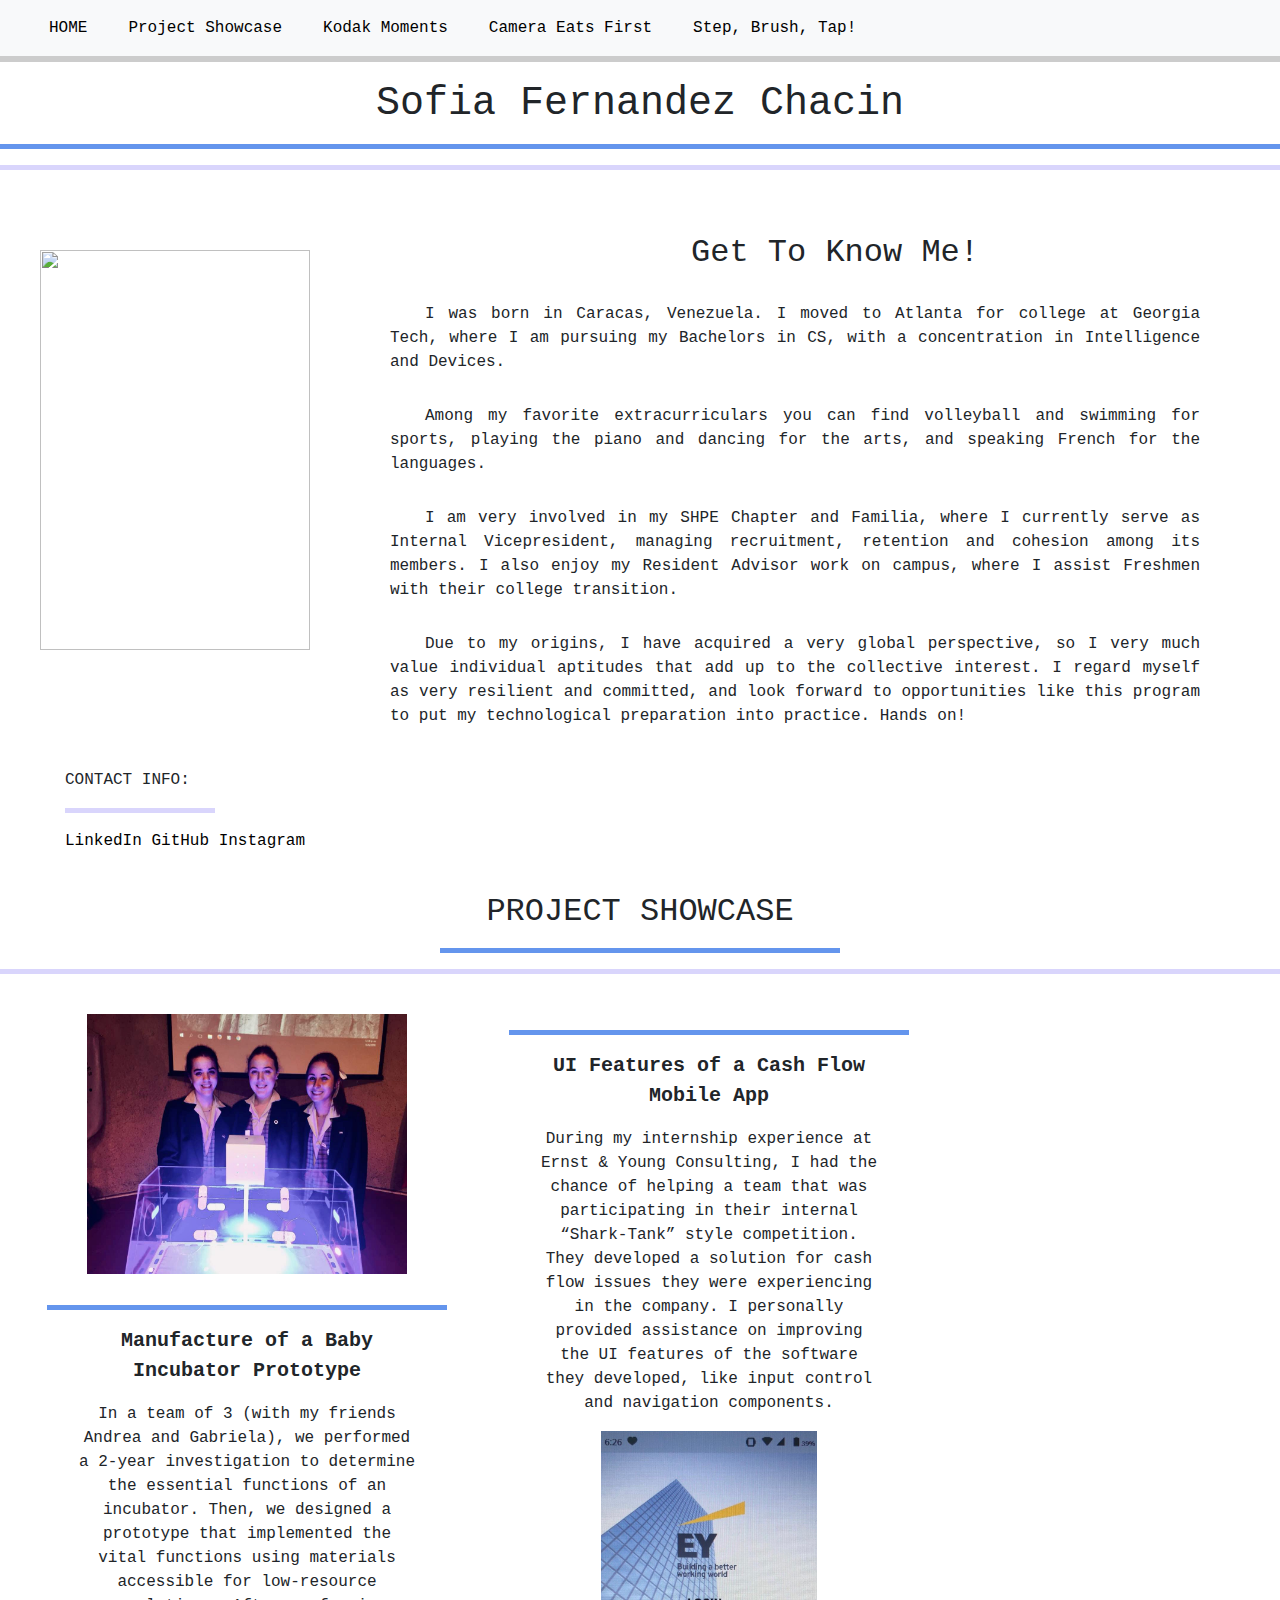
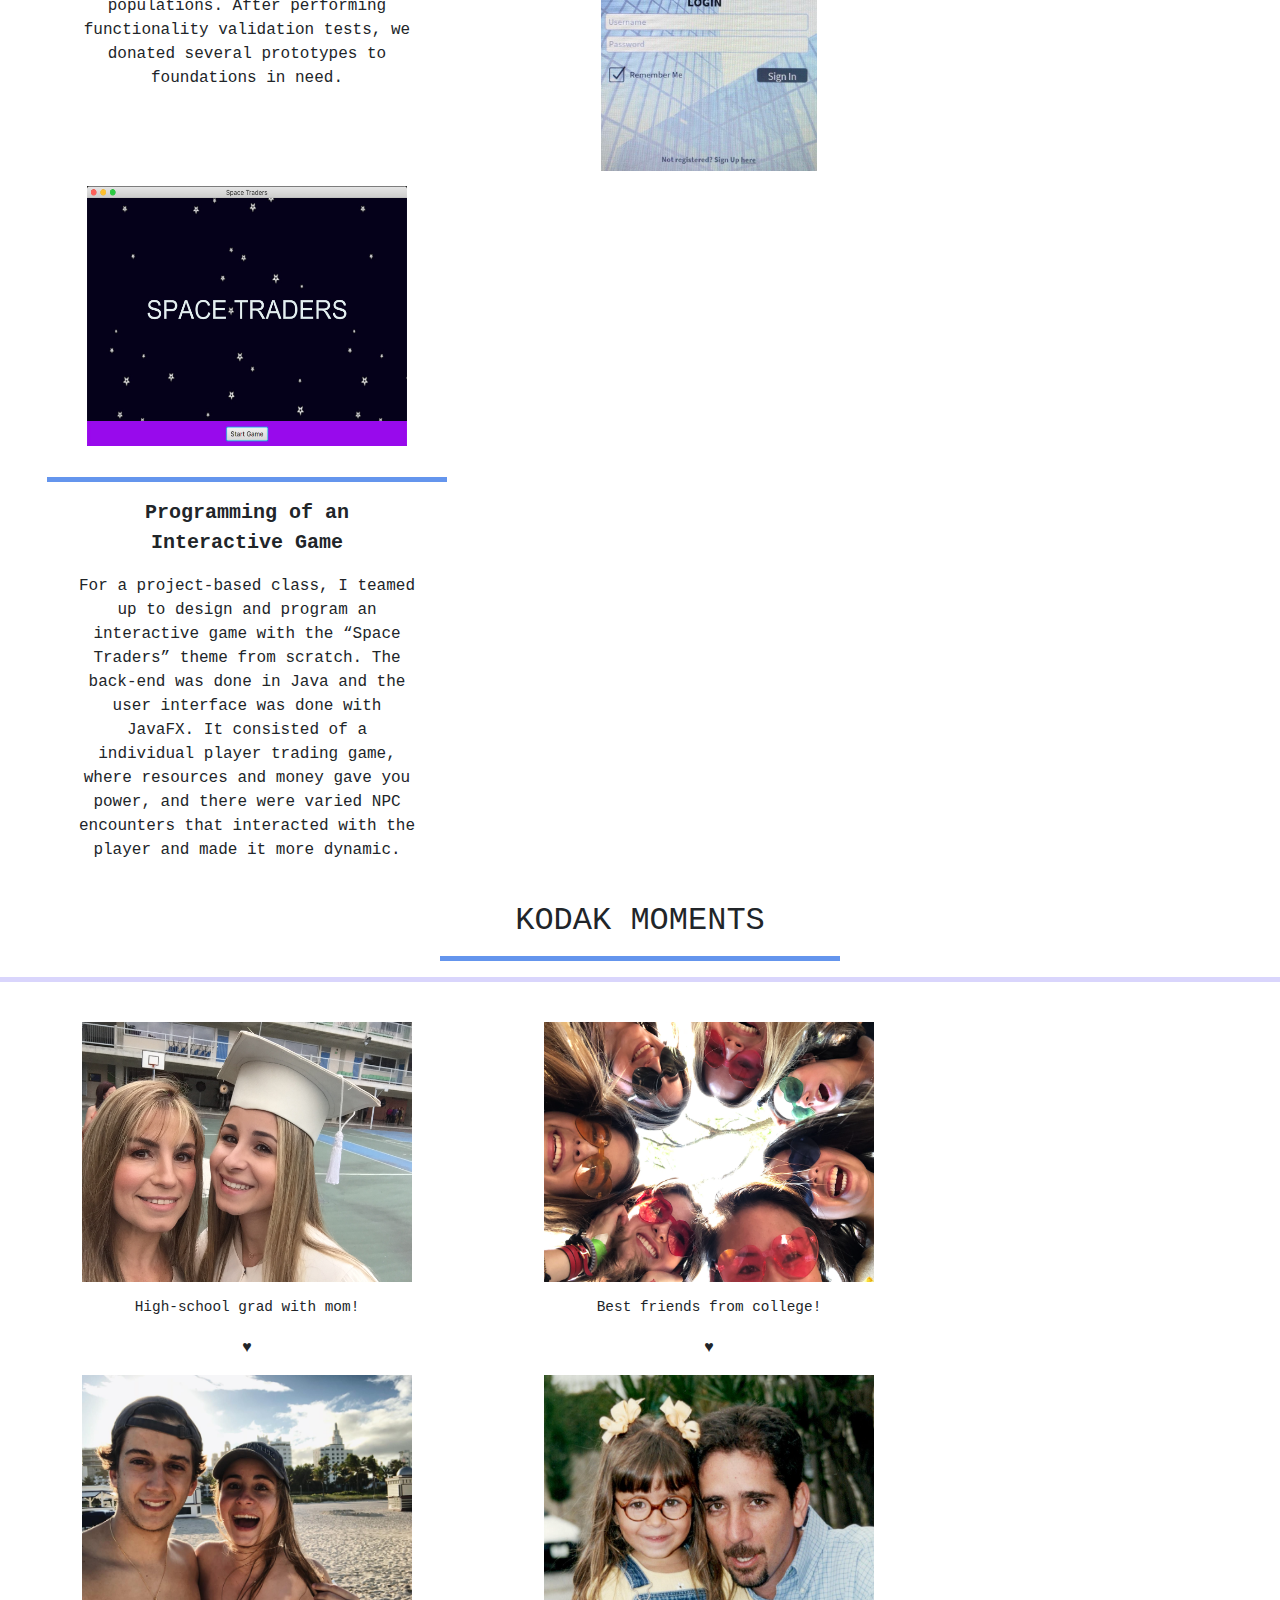
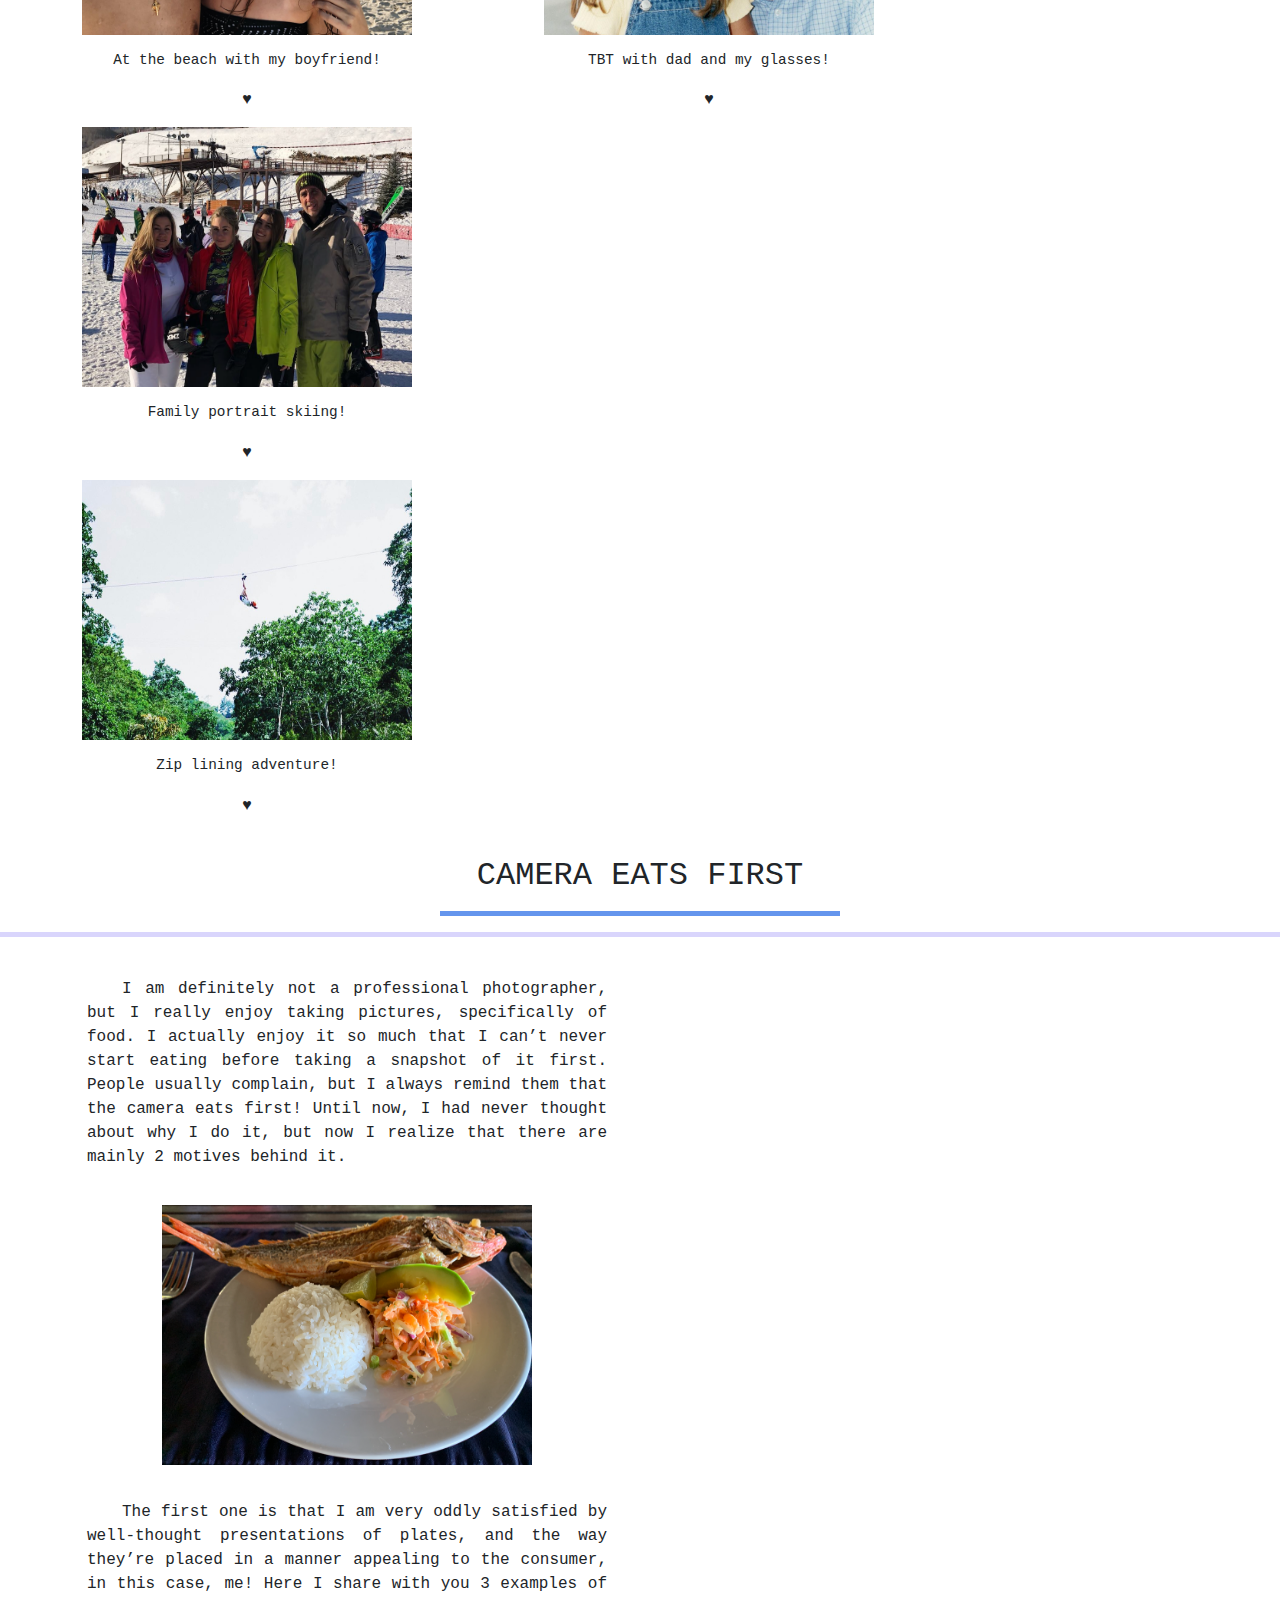
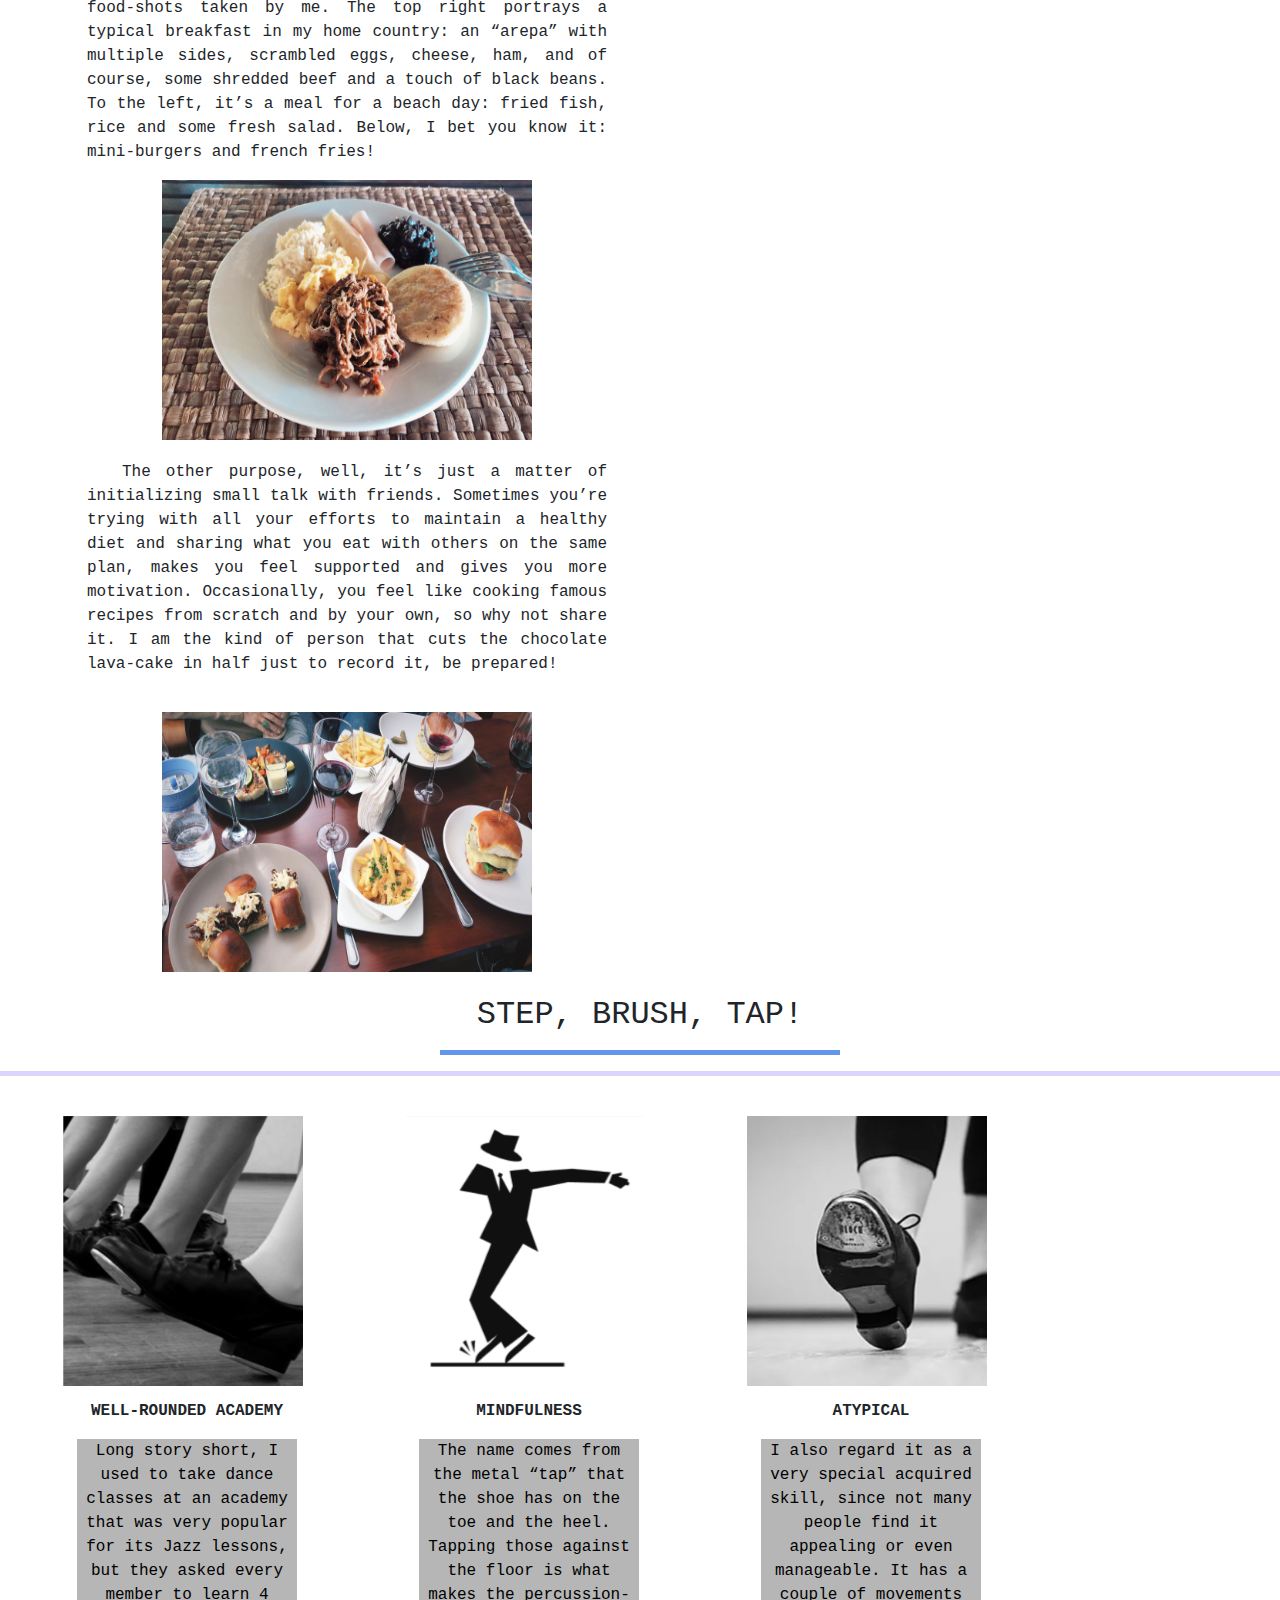
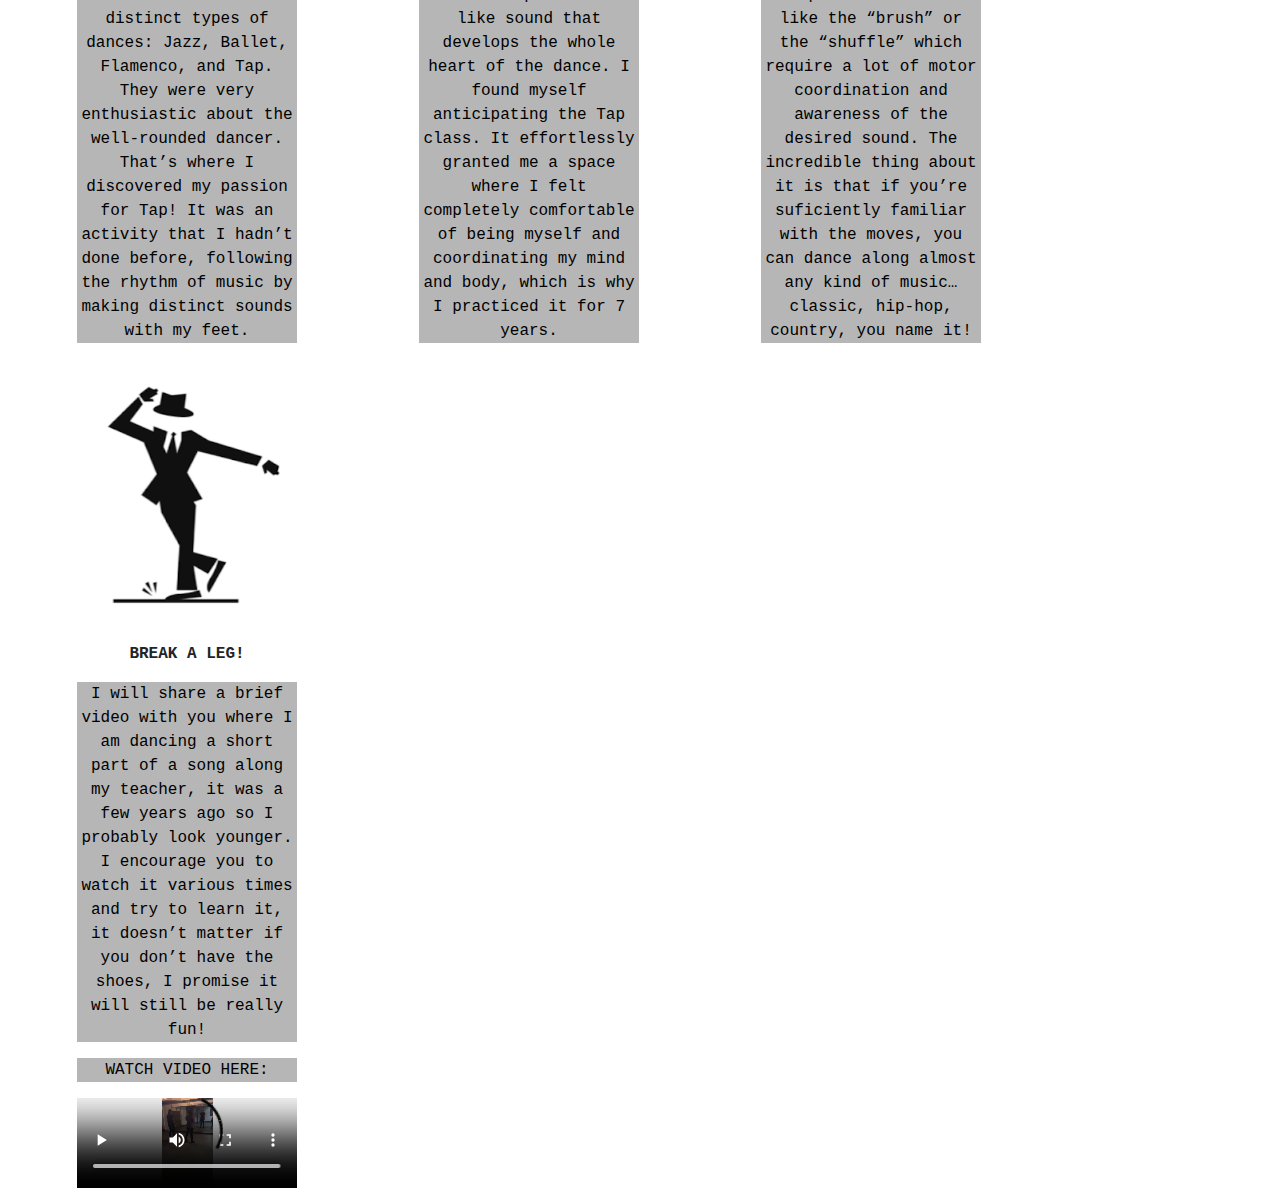
==== portfolio/src/main/webapp/index.html @ 33891db9 "Add a couple of images to main page. Add a video. Change styling on css. Modify content on html." ====
<!DOCTYPE html>
<html>
  <head>
    <meta charset="UTF-8">
    <title>My Portfolio</title>
    <link rel="stylesheet" href="style.css">
    <script src="script.js"></script>
    <link rel="stylesheet" href="https://maxcdn.bootstrapcdn.com/bootstrap/4.5.0/css/bootstrap.min.css">
    <script src="https://ajax.googleapis.com/ajax/libs/jquery/3.5.1/jquery.min.js"></script>
    <script src="https://cdnjs.cloudflare.com/ajax/libs/popper.js/1.16.0/umd/popper.min.js"></script>
    <script src="https://maxcdn.bootstrapcdn.com/bootstrap/4.5.0/js/bootstrap.min.js"></script>
  </head>
  <body>
    <nav class="navbar navbar-expand-sm bg-light navbar-light sticky-top" id="nav">
        <ul class="navbar-nav">
            <li class="nav-item">
                <a class="nav-link" style="color:black" href="#gettoknowme">HOME</a>
            </li>
            <li class="nav-item">
                <a class="nav-link" style="color:black" href="#projectshowcase">Project Showcase</a>
            </li>
            <li class="nav-item">
                <a class="nav-link" style="color:black" href="#kodakmoments">Kodak Moments</a>
            </li>
            <li class="nav-item">
                <a class="nav-link" style="color:black" href="#cameraeatsfirst">Camera Eats First</a>
            </li>
            <li class="nav-item">
                <a class="nav-link" style="color:black" href="#step,brush,tap!">Step, Brush, Tap!</a>
            </li>
        </ul>
    </nav>
    <!--
    <div class="intro-image">
        <img src="images/just-me.jpg" style="height:500px;width:1480px;background-repeat:no-repeat;background-position:center;height:100%" onclick="this.style.display='none'">
    </div>
    -->
    <div class="header">
        <div class="progress-container">
            <div class="progress-bar" id="myBar"></div>
        </div>
    </div>
    <div class="box">
        &nbsp;
        &nbsp;
      <h1>Sofia Fernandez Chacin</h1>
      <hr style="height:5px;background-color:#6495ED;color:#6495ED;border-width:0;width:1400px">
      <hr style="height:5px;background-color:#d9d5fc;color:#d9d5fc;border-width:0;width:1400px;margin-bottom:40px">
      <img src="images/Headshot.jpg" style="width:270px;height:400px;float:left;margin-left:40px;margin-right:80px;margin-top:40px"/>
      &nbsp;
      &nbsp;
      <h2 id="gettoknowme">Get To Know Me!</h2>
      <p class="intro">I was born in Caracas, Venezuela. I moved to Atlanta for college at Georgia Tech, where I am pursuing my Bachelors in CS, with a concentration in Intelligence and Devices.</p>
      <p class="intro">Among my favorite extracurriculars you can find volleyball and swimming for sports, playing the piano and dancing for the arts, and speaking French for the languages.</p>
      <p class="intro">I am very involved in my SHPE Chapter and Familia, where I currently serve as Internal Vicepresident, managing recruitment, retention and cohesion among its members. I also enjoy my Resident Advisor work on campus, where I assist Freshmen with their college transition.</p>
      <p class="intro">Due to my origins, I have acquired a very global perspective, so I very much value individual aptitudes that add up to the collective interest. I regard myself as very resilient and committed, and look forward to opportunities like this program to put my technological preparation into practice. Hands on!</p>
    </div>
    <span class="span1">
    <div class="project-showcase">
        &nbsp;
        &nbsp;
        &nbsp;
        &nbsp;
        <ol>
            <li>CONTACT INFO:</li>
            <li><hr style="height:5px;background-color:#d9d5fc;color:#d9d5fc;border-width:0;width:150px;margin-left:0px"></li>
            <li><a href="#https://www.linkedin.com/in/sofia-fernandez-chacin-242787175/">LinkedIn</a>  <a href="#https://github.com/sofifch">GitHub</a>  <a href="https://www.instagram.com/sofifch/">Instagram</a></li>
        </ol>
        &nbsp;
        &nbsp;
        <h2 id="projectshowcase">PROJECT SHOWCASE</h2>
        <hr style="height:5px;background-color:#6495ED;color:#6495ED;border-width:0;width:400px">
        <hr style="height:5px;background-color:#d9d5fc;color:#d9d5fc;border-width:0;width:1400px;margin-bottom:40px">
        <div class="row">
            <div class="column" style="width:400px">
                <img src="images/tesis.jpg" style="width:320px;height:260px;margin-bottom:15px">
                <hr style="height:5px;background-color:#6495ED;color:#6495ED;border-width:0;width:400px">
                <p class="project-title">Manufacture of a Baby Incubator Prototype</p>
                <p class="project-dsc">In a team of 3 (with my friends Andrea and Gabriela),  we performed a 2-year investigation to determine the essential functions of an incubator. 
                    Then, we designed a prototype that implemented the vital functions using materials accessible for low-resource populations.
                    After performing functionality validation tests, we donated several prototypes to foundations in need. </p>
            </div>
            <div class="column" style="width:400px">
                <hr style="height:5px;background-color:#6495ED;color:#6495ED;border-width:0;width:400px">
                <p class="project-title">UI Features of a Cash Flow Mobile App</p>
                <p class="project-dsc">During my internship experience at Ernst & Young Consulting, I had the chance of helping a team that was participating in their internal “Shark-Tank” style competition.
                     They developed a solution for cash flow issues they were experiencing in the company. I personally provided assistance on improving the UI features of the software they developed, like input control and navigation components.</p>
                <img src="images/ey.jpg" style="width:250;height:340px;margin-bottom:15px">
            </div>
            <div class="column" style="width:400px">
                <img src="images/spacetraders.jpg" style="width:320px;height:260px;margin-bottom:15px">
                <hr style="height:5px;background-color:#6495ED;color:#6495ED;border-width:0;width:400px">
                <p class="project-title">Programming of an Interactive Game</p>
                <p class="project-dsc">For a project-based class, I teamed up to design and program an interactive game with the “Space Traders” theme from scratch. The back-end was done in Java and the user interface was done with JavaFX. 
                    It consisted of a individual player trading game, where resources and money gave you power, and there were varied NPC encounters that interacted with the player and made it more dynamic.</p>
            </div>
        </div>
        &nbsp;
        &nbsp;
        <h2 id="kodakmoments">KODAK MOMENTS</h2>
        <hr style="height:5px;background-color:#6495ED;color:#6495ED;border-width:0;width:400px">
        <hr style="height:5px;background-color:#d9d5fc;color:#d9d5fc;border-width:0;width:1400px;margin-bottom:40px">
        <div class="row">
            <div class="column" style="width:400px">
                <img src="images/mami.jpg" style="width:330px;height:260px;margin-bottom:10px">
                <p class="photos-dsc">High-school grad with mom!</p>
                <p class="love-spread">&hearts;</p>
                <img src="images/vicente.jpg" style="width:330px;height:260px;margin-bottom:10px">
                <p class="photos-dsc">At the beach with my boyfriend!</p>
                <p class="love-spread">&hearts;</p>
            </div>
            <div class="column" style="width:400px">
                <img src="images/bffs.jpg" style="width:330px;height:260px;margin-bottom:10px">
                <p class="photos-dsc">Best friends from college!</p>
                <p class="love-spread">&hearts;</p>
                <img src="images/papi.jpg" style="width:330px;height:260px;margin-bottom:10px">
                <p class="photos-dsc">TBT with dad and my glasses!</p>
                <p class="love-spread">&hearts;</p>
            </div>
            <div class="column" style="width:400px">
                <img src="images/family.jpg" style="width:330px;height:260px;margin-bottom:10px">
                <p class="photos-dsc">Family portrait skiing!</p>
                <p class="love-spread">&hearts;</p>
                <img src="images/zipline.jpg" style="width:330px;height:260px;margin-bottom:10px">
                <p class="photos-dsc">Zip lining adventure!</p>
                <p class="love-spread">&hearts;</p>
            </div>
        </div>
        &nbsp;
        &nbsp;
        <h2 id="cameraeatsfirst">CAMERA EATS FIRST</h2>
        <hr style="height:5px;background-color:#6495ED;color:#6495ED;border-width:0;width:400px">
        <hr style="height:5px;background-color:#d9d5fc;color:#d9d5fc;border-width:0;width:1400px;margin-bottom:40px">
        <div class="row">
            <div class="column" style="width:600px">
                <p class="food-talk">I am definitely not a professional photographer, but I really enjoy taking pictures, specifically of food. I actually enjoy it so much that I can’t never start eating before taking a snapshot of it first. 
                    People usually complain, but I always remind them that the camera eats first! Until now, I had  never thought about why I do it, but now I realize that there are mainly 2 motives behind it.</p>
                <img src="images/fish.jpg" style="width:370px;height:260px;margin-bottom:35px;margin-top:20px">
                <p class="food-talk">The first one is that I am very oddly satisfied by well-thought presentations of plates, and the way they’re placed in a manner appealing to the consumer, in this case, me! Here I share with you 3 examples of food-shots taken by me. 
                    The top right portrays a typical breakfast in my home country: an “arepa” with multiple sides, scrambled eggs, cheese, ham, and of course, some shredded beef and a touch of black beans. To the left, it’s a meal for a beach day: fried fish, rice and some fresh salad. 
                    Below, I bet you know it: mini-burgers and french fries!</p>
            </div>
            <div class="column" style="width:600px">
                <img src="images/arepa.jpg" style="width:370px;height:260px;margin-bottom:20px">
                <p class="food-talk">The other purpose, well, it’s just a matter of initializing small talk with friends. Sometimes you’re trying with all your efforts to maintain a healthy diet and sharing what you eat with others on the same plan, makes you feel supported and gives you more motivation.
                     Occasionally, you feel like cooking famous recipes from scratch and by your own, so why not share it. I am the kind of person that cuts the chocolate lava-cake in half just to record it, be prepared!</p>
                <img src="images/burgers.jpg" style="width:370px;height:260px;margin-top:20px">
            </div>
        </div>
        &nbsp;
        &nbsp;
        <h2 id="step,brush,tap!">STEP, BRUSH, TAP!</h2>
        <hr style="height:5px;background-color:#6495ED;color:#6495ED;border-width:0;width:400px">
        <hr style="height:5px;background-color:#d9d5fc;color:#d9d5fc;border-width:0;width:1400px;margin-bottom:40px">
        <div class="row">
            <div class="column" style="width:280px">
                <img src="images/tap1.jpg" style="width:240px;height:270px;margin-bottom:8px">
                &nbsp;
                <p class="tap-subtitles">WELL-ROUNDED ACADEMY</p>
                <p class="tap-dsc">Long story short, I used to take dance classes at an academy that was very popular for its Jazz lessons, but they asked every member to learn 4 distinct types of dances: Jazz, Ballet, Flamenco, and Tap. They were very enthusiastic about the well-rounded dancer. 
                    That’s where I discovered my passion for Tap! It was an activity that I hadn’t done before, following the rhythm of music by making distinct sounds with my feet.</p>
            </div>
            <div class="column" style="width:280px">
                <img src="images/tap2.jpg" style="width:240px;height:270px;margin-bottom:8px">
                &nbsp;
                <p class="tap-subtitles">MINDFULNESS</p>
                <p class="tap-dsc">The name comes from the metal “tap” that the shoe has on the toe and the heel. Tapping those against the floor is what makes the percussion-like sound that develops the whole heart of the dance. I found myself anticipating the Tap class. 
                    It effortlessly granted me a space where I felt completely comfortable of being myself and coordinating my mind and body, which is why I practiced it for 7 years.</p>
            </div>
            <div class="column" style="width:280px">
                <img src="images/tap3.jpg" style="width:240px;height:270px;margin-bottom:8px">
                &nbsp;
                <p class="tap-subtitles">ATYPICAL</p>
                <p class="tap-dsc">I also regard it as a very special acquired skill, since not many people find it appealing or even manageable. It has a couple of movements like the “brush” or the “shuffle” which require a lot of motor coordination and awareness of the desired sound. 
                    The incredible thing about it is that if you’re suficiently familiar with the moves, you can dance along almost any kind of music… classic, hip-hop, country, you name it!</p>
            </div>
            <div class="column" style="width:280px">
                <img src="images/tap4.jpg" style="width:240px;height:270px;margin-bottom:8px">
                &nbsp;
                <p class="tap-subtitles">BREAK A LEG!</p>
                <p class="tap-dsc">I will share a brief video with you where I am dancing a short part of a song along my teacher, it was a few years ago so I probably look younger. 
                    I encourage you to watch it various times and try to learn it, it doesn’t matter if you don’t have the shoes, I promise it will still be really fun!</p>
                <p class="dancing-video">WATCH VIDEO HERE:</p>
                <video width="220" height="90" controls>
                    <source src="videos/tap-video.MP4" type="video/mp4">
                </video>
            </div>
        </div>
    </div>
    </span>
  </body>
</html>
---- portfolio/src/main/webapp/style.css ----
#box {
    max-width: 2000px;
    margin:auto;
    background-color:rgb(253, 234, 240);
}

#project-showcase {
    max-width: 2000px;
    margin:auto;
    background-color:rgb(253, 234, 240);
}

.column {
    margin-left:62px;
    text-align:center;
}

h1 {
    font-family: 'Lucida Console', Monaco, monospace;
    text-align: center;
    margin-top:70px;
}

h2 {
    font-family: 'Courier New', Courier, monospace;
    text-align: center;
    font-weight:bold;
}

p.intro {
    font-family: 'Courier New', Courier, monospace;
    text-align: justify;
    margin-right:80px;
    margin-left:200px;
    margin-top:30px;
    text-justify: inter-word;
    display: flex;
    text-indent:35px;
}

p.project-title {
    font-family: 'Lucida Console', Monaco, monospace;
    font-weight:bold;
    text-align: center;
    font-size:125%;
    margin-top:5px;
    margin-left:30px;
    margin-right:30px;
}

p.project-dsc {
    font-family: 'Courier New', Courier, monospace;
    text-align: center;
    margin-top:5px;
    margin-left:30px;
    margin-right:30px;
}

p.photos-dsc {
    font-family: 'Lucida Console', Monaco, monospace;
    text-align: center;
    font-size:90%;
    margin-top:5px;
    margin-left:30px;
    margin-right:30px;
}

p.food-talk {
    font-family: 'Courier New', Courier, monospace;
    text-align: justify;
    text-justify: inter-word;
    text-indent:35px;
    margin-left:40px;
    margin-right:40px;
}

p.tap-subtitles {
    font-family: 'Lucida Console', Monaco, monospace;
    text-align: center;
    font-weight:bold;
    margin-top:5px;
}

p.tap-dsc {
    font-family: 'Courier New', Courier, monospace;
    text-align: center;
    background: rgba(133, 133, 133, 0.6); 
    color:black;
    margin-top:5px;
    margin-left:30px;
    margin-right:30px;
}

p.dancing-video {
    font-family: 'Courier New', Courier, monospace;
    text-align: center;
    background: rgba(133, 133, 133, 0.6); 
    color:black;
    margin-left:30px;
    margin-right:30px;
}

p.love-spread {
    text-align:center;
    cursor: pointer;
}

p.love-spread:hover {
    color:#ff90c7;
}

p.love-spread:click {
    color:red;
}

span.span1 {
    clear: left;
    display: block;
    margin-left:0px;
}

ol {
    list-style-type:none;
}

li {
    font-family: 'Courier New', Courier, monospace;
    margin-left:25px;
    list-style: none;
}

li.nav-item:hover {
    color: black;
    background-color: #ccc;
}

.header {
  position: fixed;
  top: 10;
  z-index: 1;
  width: 100%;
  background-color: #f1f1f1;
}

.header h2 {
  text-align: center;
}

.progress-container {
  width: 100%;
  height: 6px;
  background: #ccc;
}

.progress-bar {
  height: 6px;
  background: #ebbde1;
  width: 0%;
}

a:link {
  color: black;
  background-color: transparent;
  text-decoration: none;
}

a:visited {
  color: black;
  background-color: transparent;
  text-decoration: none;
}

a:hover {
  color: #a87bfe;
  background-color: transparent;
  text-decoration: underline;
}

a:active {
  color: #e36cfa;
  background-color: transparent;
  text-decoration: underline;
}
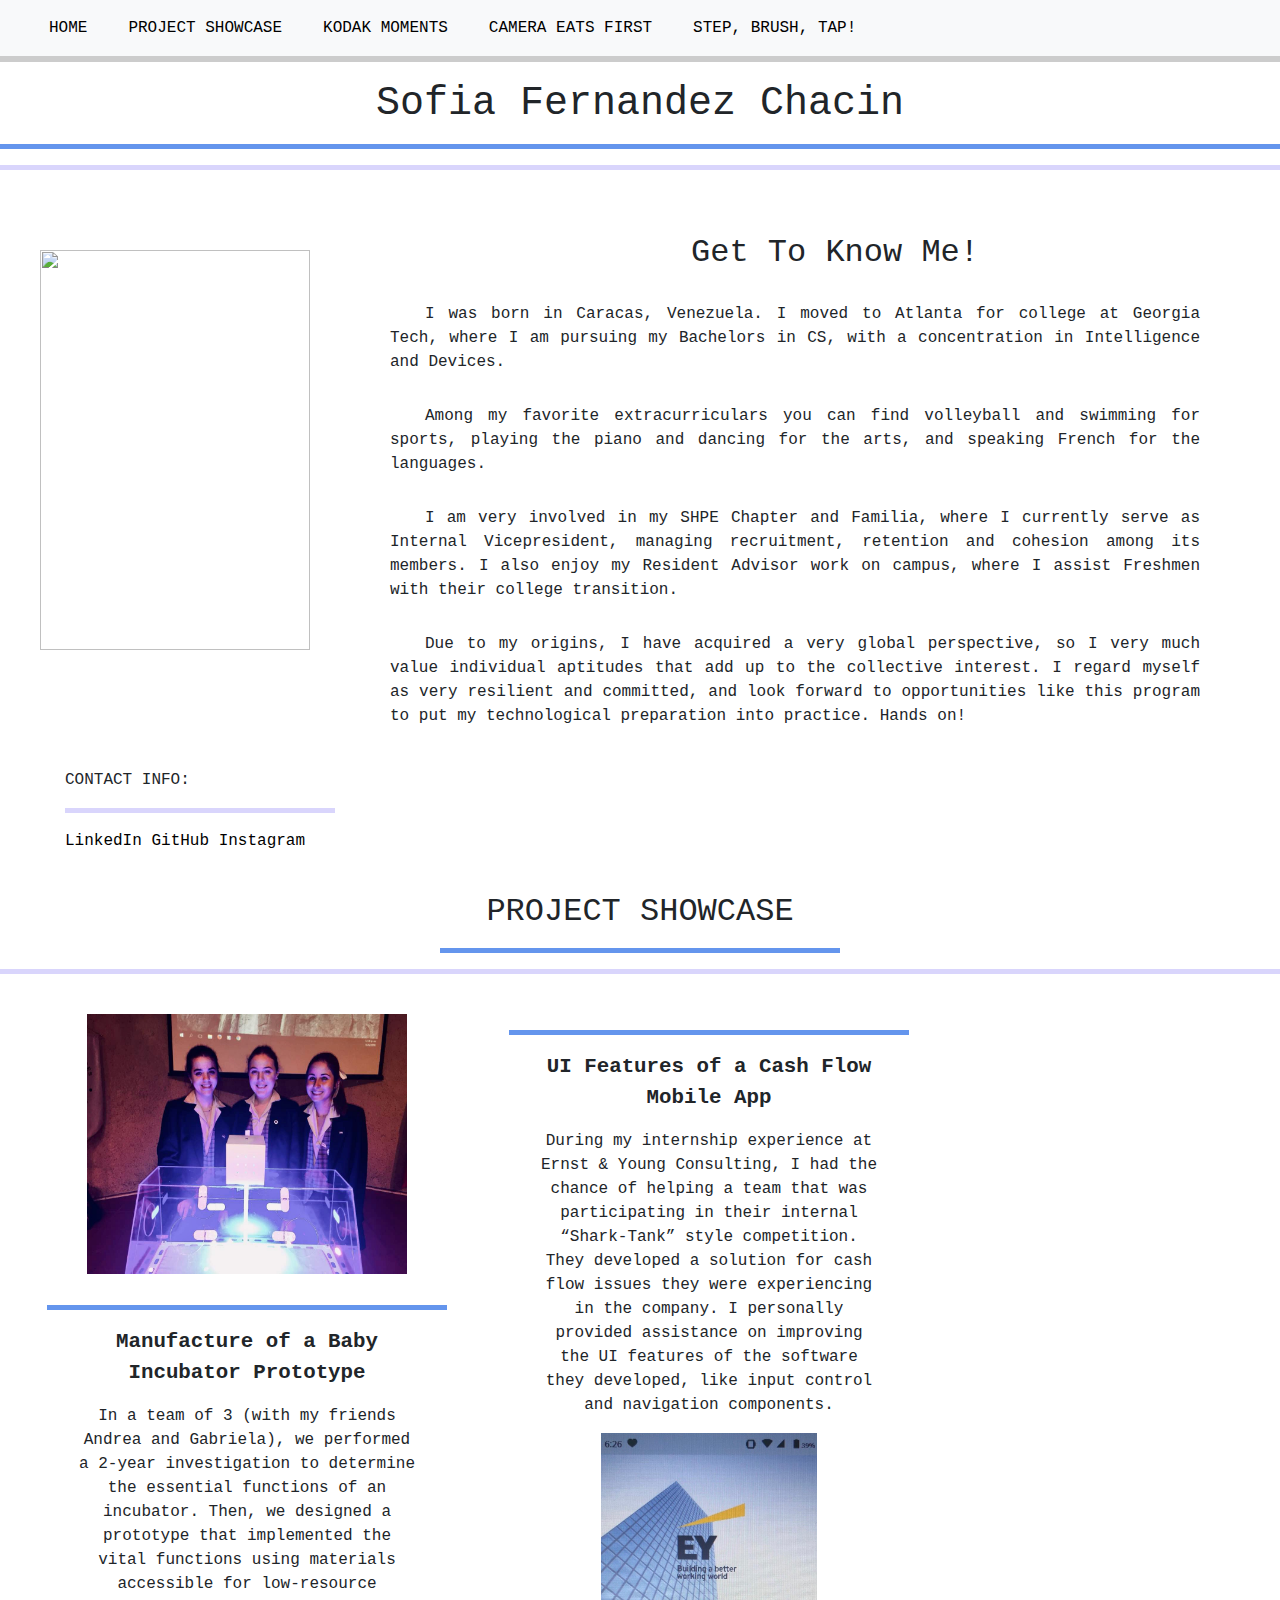
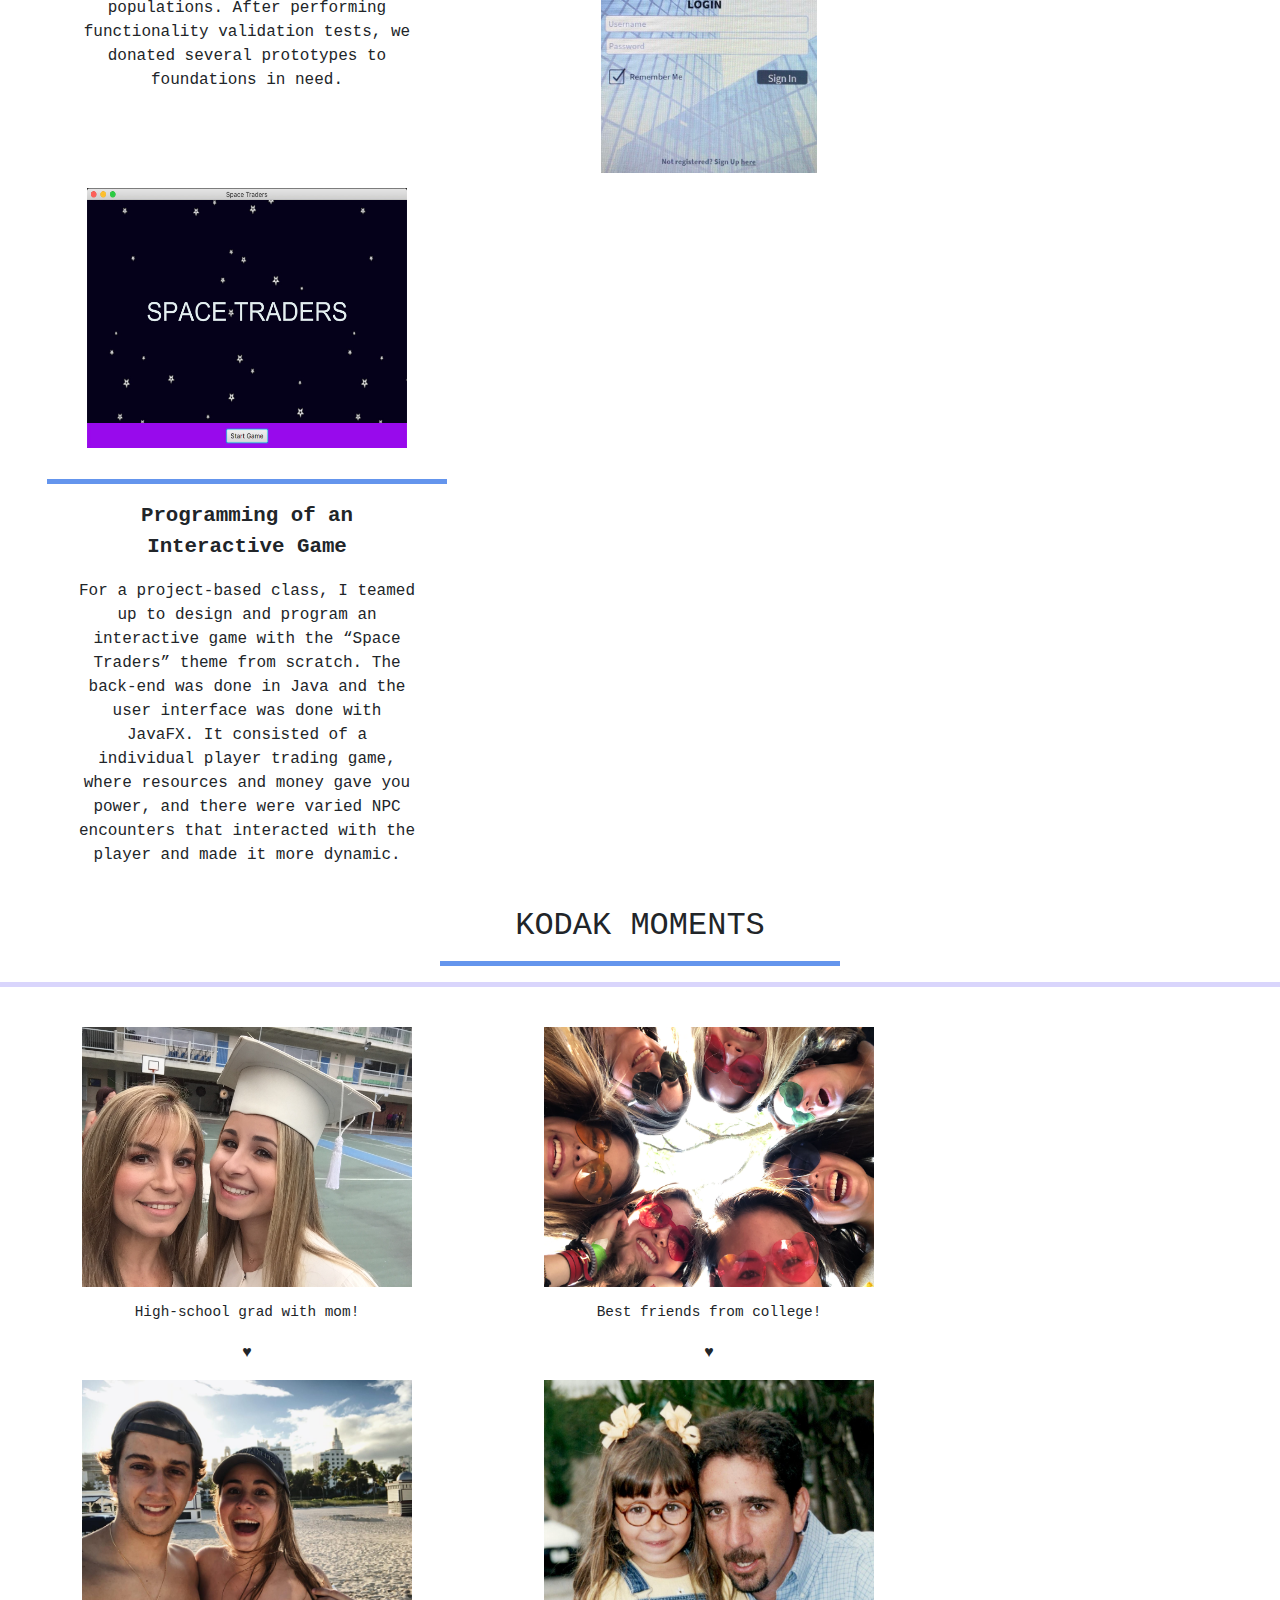
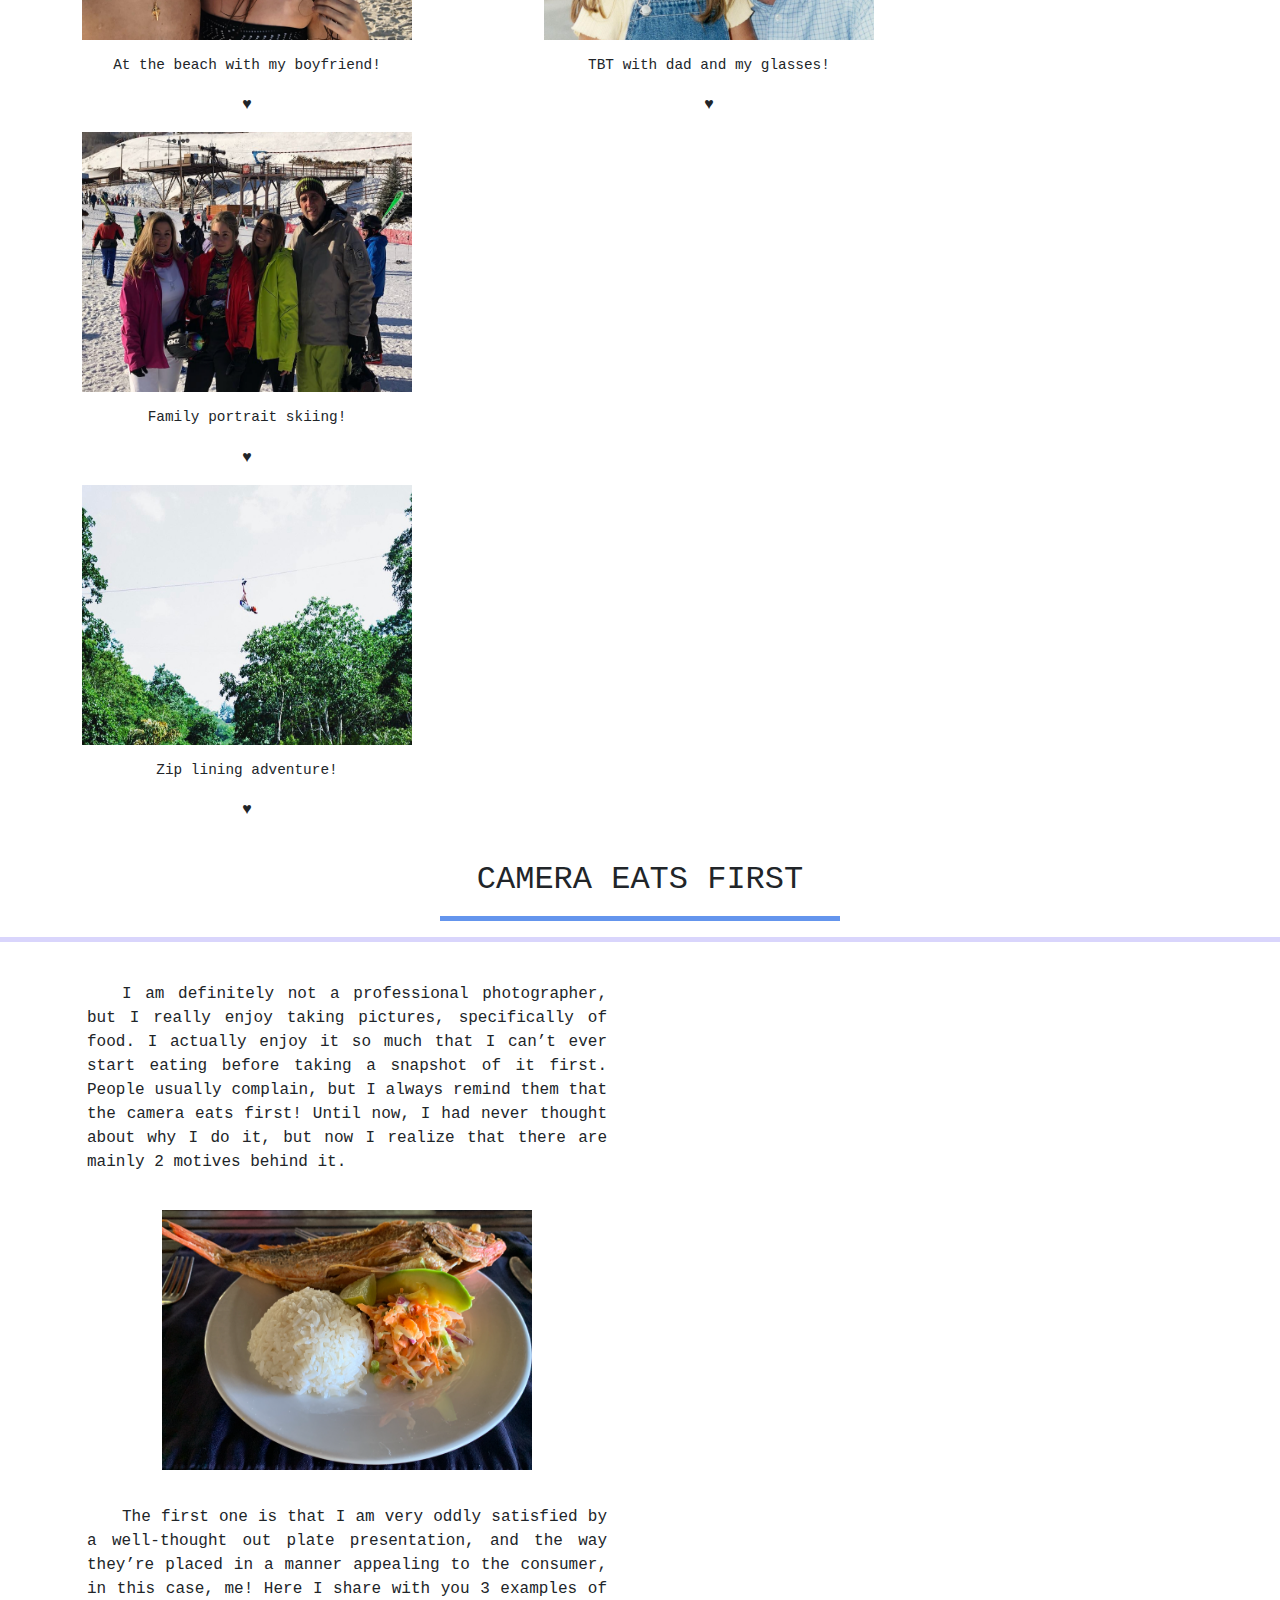
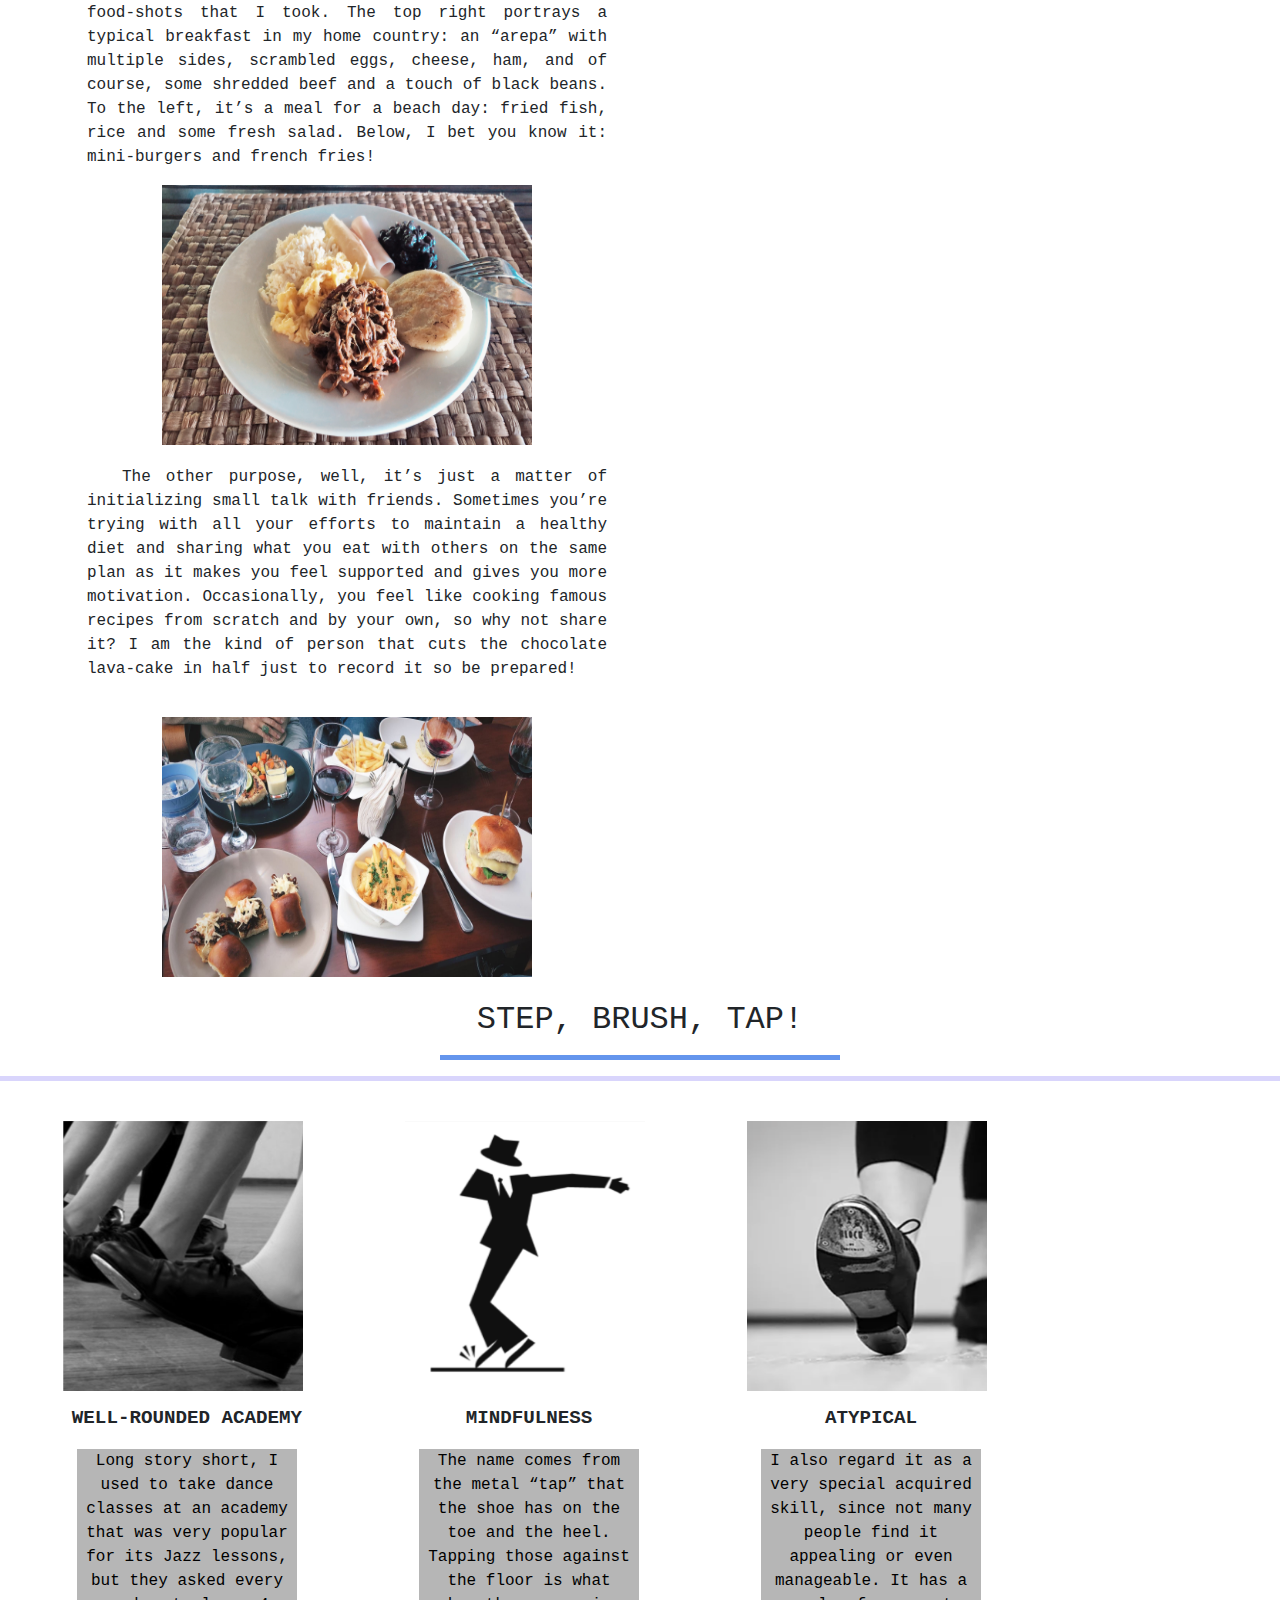
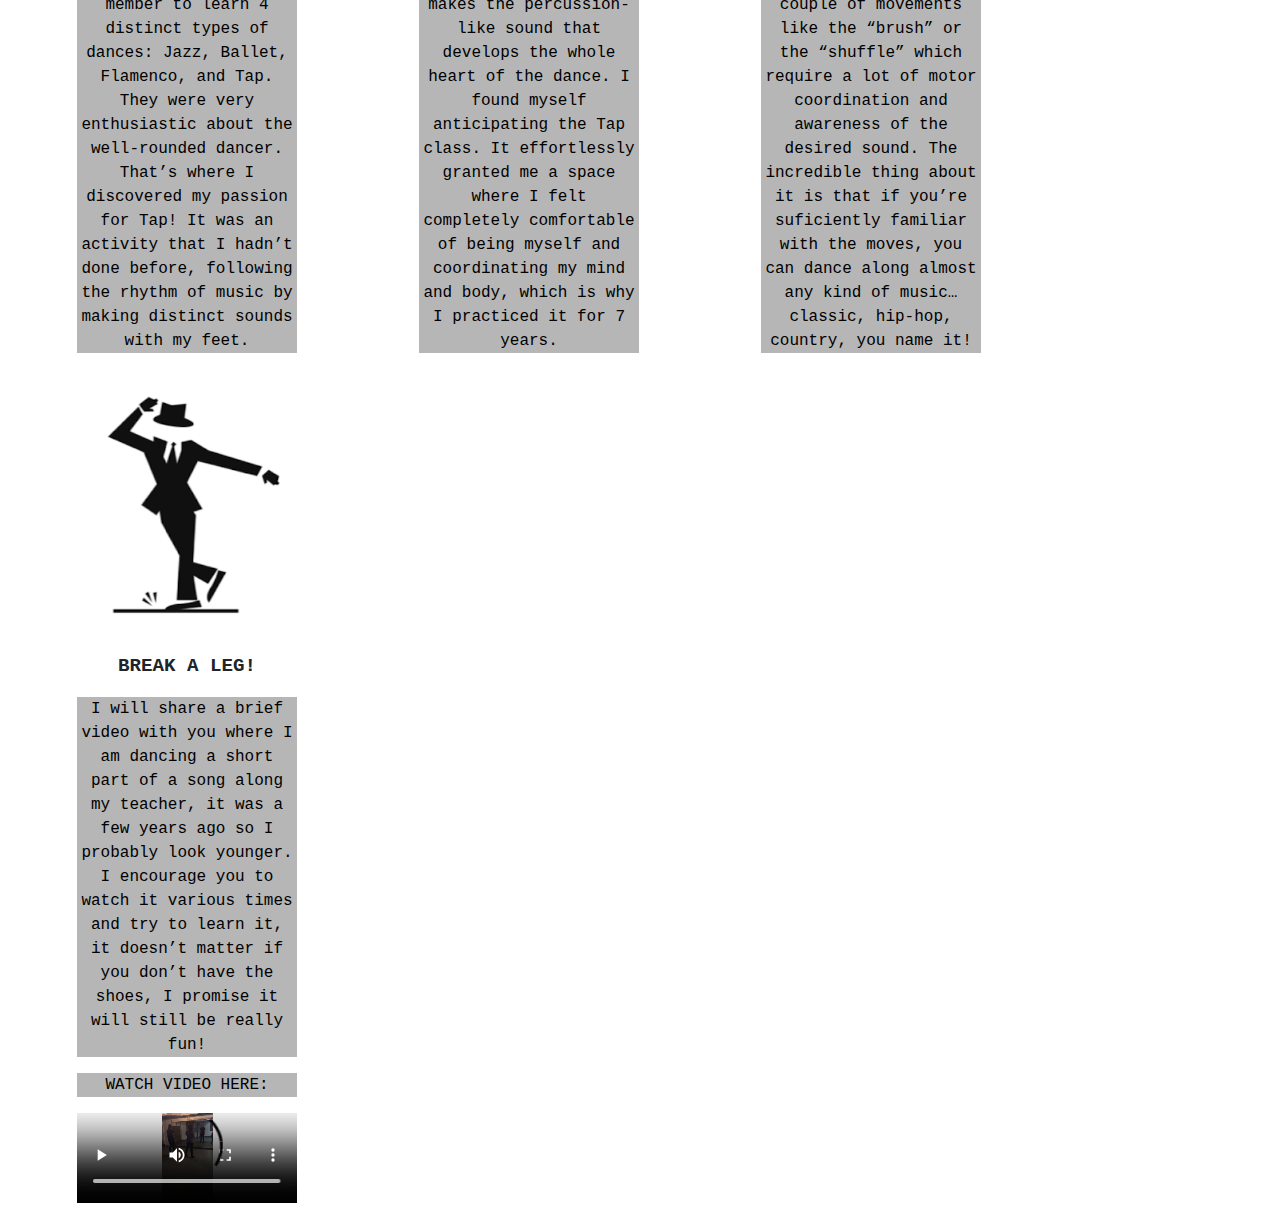
==== commit 3c7eb0d2: "Fix and update code after feedback." ====
--- a/portfolio/src/main/webapp/index.html
+++ b/portfolio/src/main/webapp/index.html
@@ -5,36 +5,33 @@
     <title>My Portfolio</title>
     <link rel="stylesheet" href="style.css">
     <script src="script.js"></script>
-    <link rel="stylesheet" href="https://maxcdn.bootstrapcdn.com/bootstrap/4.5.0/css/bootstrap.min.css">
+    <link rel="stylesheet" 
+    href="https://maxcdn.bootstrapcdn.com/bootstrap/4.5.0/css/bootstrap.min.css">
     <script src="https://ajax.googleapis.com/ajax/libs/jquery/3.5.1/jquery.min.js"></script>
     <script src="https://cdnjs.cloudflare.com/ajax/libs/popper.js/1.16.0/umd/popper.min.js"></script>
     <script src="https://maxcdn.bootstrapcdn.com/bootstrap/4.5.0/js/bootstrap.min.js"></script>
   </head>
   <body>
+    <div id="page-content">
     <nav class="navbar navbar-expand-sm bg-light navbar-light sticky-top" id="nav">
         <ul class="navbar-nav">
             <li class="nav-item">
                 <a class="nav-link" style="color:black" href="#gettoknowme">HOME</a>
             </li>
             <li class="nav-item">
-                <a class="nav-link" style="color:black" href="#projectshowcase">Project Showcase</a>
-            </li>
-            <li class="nav-item">
-                <a class="nav-link" style="color:black" href="#kodakmoments">Kodak Moments</a>
-            </li>
-            <li class="nav-item">
-                <a class="nav-link" style="color:black" href="#cameraeatsfirst">Camera Eats First</a>
-            </li>
-            <li class="nav-item">
-                <a class="nav-link" style="color:black" href="#step,brush,tap!">Step, Brush, Tap!</a>
+                <a class="nav-link" style="color:black" href="#projectshowcase">PROJECT SHOWCASE</a>
+            </li>
+            <li class="nav-item">
+                <a class="nav-link" style="color:black" href="#kodakmoments">KODAK MOMENTS</a>
+            </li>
+            <li class="nav-item">
+                <a class="nav-link" style="color:black" href="#cameraeatsfirst">CAMERA EATS FIRST</a>
+            </li>
+            <li class="nav-item">
+                <a class="nav-link" style="color:black" href="#step,brush,tap!">STEP, BRUSH, TAP!</a>
             </li>
         </ul>
     </nav>
-    <!--
-    <div class="intro-image">
-        <img src="images/just-me.jpg" style="height:500px;width:1480px;background-repeat:no-repeat;background-position:center;height:100%" onclick="this.style.display='none'">
-    </div>
-    -->
     <div class="header">
         <div class="progress-container">
             <div class="progress-bar" id="myBar"></div>
@@ -45,15 +42,26 @@
         &nbsp;
       <h1>Sofia Fernandez Chacin</h1>
       <hr style="height:5px;background-color:#6495ED;color:#6495ED;border-width:0;width:1400px">
-      <hr style="height:5px;background-color:#d9d5fc;color:#d9d5fc;border-width:0;width:1400px;margin-bottom:40px">
-      <img src="images/Headshot.jpg" style="width:270px;height:400px;float:left;margin-left:40px;margin-right:80px;margin-top:40px"/>
+      <hr style="height:5px;background-color:#d9d5fc;color:#d9d5fc;border-width:0;width:1400px;
+      margin-bottom:40px">
+      <img src="images/Headshot.jpg" style="width:270px;height:400px;float:left;margin-left:40px;
+      margin-right:80px;margin-top:40px"/>
       &nbsp;
       &nbsp;
       <h2 id="gettoknowme">Get To Know Me!</h2>
-      <p class="intro">I was born in Caracas, Venezuela. I moved to Atlanta for college at Georgia Tech, where I am pursuing my Bachelors in CS, with a concentration in Intelligence and Devices.</p>
-      <p class="intro">Among my favorite extracurriculars you can find volleyball and swimming for sports, playing the piano and dancing for the arts, and speaking French for the languages.</p>
-      <p class="intro">I am very involved in my SHPE Chapter and Familia, where I currently serve as Internal Vicepresident, managing recruitment, retention and cohesion among its members. I also enjoy my Resident Advisor work on campus, where I assist Freshmen with their college transition.</p>
-      <p class="intro">Due to my origins, I have acquired a very global perspective, so I very much value individual aptitudes that add up to the collective interest. I regard myself as very resilient and committed, and look forward to opportunities like this program to put my technological preparation into practice. Hands on!</p>
+      <p class="intro">I was born in Caracas, Venezuela. I moved to Atlanta for college at Georgia 
+          Tech, where I am pursuing my Bachelors in CS, with a concentration in Intelligence and 
+          Devices.</p>
+      <p class="intro">Among my favorite extracurriculars you can find volleyball and swimming for 
+          sports, playing the piano and dancing for the arts, and speaking French for the languages.</p>
+      <p class="intro">I am very involved in my SHPE Chapter and Familia, where I currently serve 
+          as Internal Vicepresident, managing recruitment, retention and cohesion among its members. 
+          I also enjoy my Resident Advisor work on campus, where I assist Freshmen with their college 
+          transition.</p>
+      <p class="intro">Due to my origins, I have acquired a very global perspective, so I very much 
+          value individual aptitudes that add up to the collective interest. I regard myself as very 
+          resilient and committed, and look forward to opportunities like this program to put my 
+          technological preparation into practice. Hands on!</p>
     </div>
     <span class="span1">
     <div class="project-showcase">
@@ -63,43 +71,63 @@
         &nbsp;
         <ol>
             <li>CONTACT INFO:</li>
-            <li><hr style="height:5px;background-color:#d9d5fc;color:#d9d5fc;border-width:0;width:150px;margin-left:0px"></li>
-            <li><a href="#https://www.linkedin.com/in/sofia-fernandez-chacin-242787175/">LinkedIn</a>  <a href="#https://github.com/sofifch">GitHub</a>  <a href="https://www.instagram.com/sofifch/">Instagram</a></li>
+            <li><hr style="height:5px;background-color:#d9d5fc;color:#d9d5fc;border-width:0;
+            width:270px;margin-left:0px"></li>
+            <li><a href="#https://www.linkedin.com/in/sofia-fernandez-chacin-242787175/">LinkedIn</a>  <a 
+            href="#https://github.com/sofifch">GitHub</a>  <a 
+            href="https://www.instagram.com/sofifch/">Instagram</a></li>
         </ol>
         &nbsp;
         &nbsp;
         <h2 id="projectshowcase">PROJECT SHOWCASE</h2>
         <hr style="height:5px;background-color:#6495ED;color:#6495ED;border-width:0;width:400px">
-        <hr style="height:5px;background-color:#d9d5fc;color:#d9d5fc;border-width:0;width:1400px;margin-bottom:40px">
+        <hr style="height:5px;background-color:#d9d5fc;color:#d9d5fc;border-width:0;width:1400px;
+        margin-bottom:40px">
         <div class="row">
             <div class="column" style="width:400px">
                 <img src="images/tesis.jpg" style="width:320px;height:260px;margin-bottom:15px">
-                <hr style="height:5px;background-color:#6495ED;color:#6495ED;border-width:0;width:400px">
+                <hr style="height:5px;background-color:#6495ED;color:#6495ED;border-width:0;
+                width:400px">
                 <p class="project-title">Manufacture of a Baby Incubator Prototype</p>
-                <p class="project-dsc">In a team of 3 (with my friends Andrea and Gabriela),  we performed a 2-year investigation to determine the essential functions of an incubator. 
-                    Then, we designed a prototype that implemented the vital functions using materials accessible for low-resource populations.
-                    After performing functionality validation tests, we donated several prototypes to foundations in need. </p>
-            </div>
-            <div class="column" style="width:400px">
-                <hr style="height:5px;background-color:#6495ED;color:#6495ED;border-width:0;width:400px">
+                <p class="project-dsc">In a team of 3 (with my friends Andrea and Gabriela),  
+                    we performed a 2-year investigation to determine the essential functions of an 
+                    incubator. Then, we designed a prototype that implemented the vital functions 
+                    using materials accessible for low-resource populations. After performing 
+                    functionality validation tests, we donated several prototypes to foundations 
+                    in need. </p>
+            </div>
+            <div class="column" style="width:400px">
+                <hr style="height:5px;background-color:#6495ED;color:#6495ED;border-width:0;
+                width:400px">
                 <p class="project-title">UI Features of a Cash Flow Mobile App</p>
-                <p class="project-dsc">During my internship experience at Ernst & Young Consulting, I had the chance of helping a team that was participating in their internal “Shark-Tank” style competition.
-                     They developed a solution for cash flow issues they were experiencing in the company. I personally provided assistance on improving the UI features of the software they developed, like input control and navigation components.</p>
+                <p class="project-dsc">During my internship experience at Ernst & 
+                    Young Consulting, I had the chance of helping a team that was participating in 
+                    their internal “Shark-Tank” style competition. They developed a solution for 
+                    cash flow issues they were experiencing in the company. I personally provided 
+                    assistance on improving the UI features of the software they developed, like 
+                    input control and navigation components.</p>
                 <img src="images/ey.jpg" style="width:250;height:340px;margin-bottom:15px">
             </div>
             <div class="column" style="width:400px">
-                <img src="images/spacetraders.jpg" style="width:320px;height:260px;margin-bottom:15px">
-                <hr style="height:5px;background-color:#6495ED;color:#6495ED;border-width:0;width:400px">
+                <img src="images/spacetraders.jpg" style="width:320px;height:260px;
+                margin-bottom:15px">
+                <hr style="height:5px;background-color:#6495ED;color:#6495ED;border-width:0;
+                width:400px">
                 <p class="project-title">Programming of an Interactive Game</p>
-                <p class="project-dsc">For a project-based class, I teamed up to design and program an interactive game with the “Space Traders” theme from scratch. The back-end was done in Java and the user interface was done with JavaFX. 
-                    It consisted of a individual player trading game, where resources and money gave you power, and there were varied NPC encounters that interacted with the player and made it more dynamic.</p>
+                <p class="project-dsc">For a project-based class, I teamed up to design and program 
+                    an interactive game with the “Space Traders” theme from scratch. The back-end 
+                    was done in Java and the user interface was done with JavaFX. It consisted of 
+                    a individual player trading game, where resources and money gave you power, 
+                    and there were varied NPC encounters that interacted with the player and made 
+                    it more dynamic.</p>
             </div>
         </div>
         &nbsp;
         &nbsp;
         <h2 id="kodakmoments">KODAK MOMENTS</h2>
         <hr style="height:5px;background-color:#6495ED;color:#6495ED;border-width:0;width:400px">
-        <hr style="height:5px;background-color:#d9d5fc;color:#d9d5fc;border-width:0;width:1400px;margin-bottom:40px">
+        <hr style="height:5px;background-color:#d9d5fc;color:#d9d5fc;border-width:0;width:1400px;
+        margin-bottom:40px">
         <div class="row">
             <div class="column" style="width:400px">
                 <img src="images/mami.jpg" style="width:330px;height:260px;margin-bottom:10px">
@@ -130,20 +158,36 @@
         &nbsp;
         <h2 id="cameraeatsfirst">CAMERA EATS FIRST</h2>
         <hr style="height:5px;background-color:#6495ED;color:#6495ED;border-width:0;width:400px">
-        <hr style="height:5px;background-color:#d9d5fc;color:#d9d5fc;border-width:0;width:1400px;margin-bottom:40px">
+        <hr style="height:5px;background-color:#d9d5fc;color:#d9d5fc;border-width:0;width:1400px;
+        margin-bottom:40px">
         <div class="row">
             <div class="column" style="width:600px">
-                <p class="food-talk">I am definitely not a professional photographer, but I really enjoy taking pictures, specifically of food. I actually enjoy it so much that I can’t never start eating before taking a snapshot of it first. 
-                    People usually complain, but I always remind them that the camera eats first! Until now, I had  never thought about why I do it, but now I realize that there are mainly 2 motives behind it.</p>
-                <img src="images/fish.jpg" style="width:370px;height:260px;margin-bottom:35px;margin-top:20px">
-                <p class="food-talk">The first one is that I am very oddly satisfied by well-thought presentations of plates, and the way they’re placed in a manner appealing to the consumer, in this case, me! Here I share with you 3 examples of food-shots taken by me. 
-                    The top right portrays a typical breakfast in my home country: an “arepa” with multiple sides, scrambled eggs, cheese, ham, and of course, some shredded beef and a touch of black beans. To the left, it’s a meal for a beach day: fried fish, rice and some fresh salad. 
-                    Below, I bet you know it: mini-burgers and french fries!</p>
+                <p class="food-talk">I am definitely not a professional photographer, but I really 
+                    enjoy taking pictures, specifically of food. I actually enjoy it so much that I 
+                    can’t ever start eating before taking a snapshot of it first. People usually 
+                    complain, but I always remind them that the camera eats first! Until now, I 
+                    had  never thought about why I do it, but now I realize that there are mainly 
+                    2 motives behind it.</p>
+                <img src="images/fish.jpg" style="width:370px;height:260px;margin-bottom:35px;
+                margin-top:20px">
+                <p class="food-talk">The first one is that I am very oddly satisfied by a well-thought 
+                    out plate presentation, and the way they’re placed in a manner appealing to the 
+                    consumer, in this case, me! Here I share with you 3 examples of food-shots that 
+                    I took. The top right portrays a typical breakfast in my home country: an 
+                    “arepa” with multiple sides, scrambled eggs, cheese, ham, and of course, some 
+                    shredded beef and a touch of black beans. To the left, it’s a meal for a beach 
+                    day: fried fish, rice and some fresh salad. Below, I bet you know it: 
+                    mini-burgers and french fries!</p>
             </div>
             <div class="column" style="width:600px">
                 <img src="images/arepa.jpg" style="width:370px;height:260px;margin-bottom:20px">
-                <p class="food-talk">The other purpose, well, it’s just a matter of initializing small talk with friends. Sometimes you’re trying with all your efforts to maintain a healthy diet and sharing what you eat with others on the same plan, makes you feel supported and gives you more motivation.
-                     Occasionally, you feel like cooking famous recipes from scratch and by your own, so why not share it. I am the kind of person that cuts the chocolate lava-cake in half just to record it, be prepared!</p>
+                <p class="food-talk">The other purpose, well, it’s just a matter of initializing 
+                    small talk with friends. Sometimes you’re trying with all your efforts to 
+                    maintain a healthy diet and sharing what you eat with others on the same plan 
+                    as it makes you feel supported and gives you more motivation. Occasionally, 
+                    you feel like cooking famous recipes from scratch and by your own, so why not 
+                    share it? I am the kind of person that cuts the chocolate lava-cake in half 
+                    just to record it so be prepared!</p>
                 <img src="images/burgers.jpg" style="width:370px;height:260px;margin-top:20px">
             </div>
         </div>
@@ -151,35 +195,51 @@
         &nbsp;
         <h2 id="step,brush,tap!">STEP, BRUSH, TAP!</h2>
         <hr style="height:5px;background-color:#6495ED;color:#6495ED;border-width:0;width:400px">
-        <hr style="height:5px;background-color:#d9d5fc;color:#d9d5fc;border-width:0;width:1400px;margin-bottom:40px">
+        <hr style="height:5px;background-color:#d9d5fc;color:#d9d5fc;border-width:0;width:1400px;
+        margin-bottom:40px">
         <div class="row">
             <div class="column" style="width:280px">
                 <img src="images/tap1.jpg" style="width:240px;height:270px;margin-bottom:8px">
                 &nbsp;
                 <p class="tap-subtitles">WELL-ROUNDED ACADEMY</p>
-                <p class="tap-dsc">Long story short, I used to take dance classes at an academy that was very popular for its Jazz lessons, but they asked every member to learn 4 distinct types of dances: Jazz, Ballet, Flamenco, and Tap. They were very enthusiastic about the well-rounded dancer. 
-                    That’s where I discovered my passion for Tap! It was an activity that I hadn’t done before, following the rhythm of music by making distinct sounds with my feet.</p>
+                <p class="tap-dsc">Long story short, I used to take dance classes at an academy 
+                    that was very popular for its Jazz lessons, but they asked every member to 
+                    learn 4 distinct types of dances: Jazz, Ballet, Flamenco, and Tap. They were 
+                    very enthusiastic about the well-rounded dancer. That’s where I discovered my 
+                    passion for Tap! It was an activity that I hadn’t done before, following the 
+                    rhythm of music by making distinct sounds with my feet.</p>
             </div>
             <div class="column" style="width:280px">
                 <img src="images/tap2.jpg" style="width:240px;height:270px;margin-bottom:8px">
                 &nbsp;
                 <p class="tap-subtitles">MINDFULNESS</p>
-                <p class="tap-dsc">The name comes from the metal “tap” that the shoe has on the toe and the heel. Tapping those against the floor is what makes the percussion-like sound that develops the whole heart of the dance. I found myself anticipating the Tap class. 
-                    It effortlessly granted me a space where I felt completely comfortable of being myself and coordinating my mind and body, which is why I practiced it for 7 years.</p>
+                <p class="tap-dsc">The name comes from the metal “tap” that the shoe has on the 
+                    toe and the heel. Tapping those against the floor is what makes the 
+                    percussion-like sound that develops the whole heart of the dance. I found 
+                    myself anticipating the Tap class. It effortlessly granted me a space where 
+                    I felt completely comfortable of being myself and coordinating my mind and 
+                    body, which is why I practiced it for 7 years.</p>
             </div>
             <div class="column" style="width:280px">
                 <img src="images/tap3.jpg" style="width:240px;height:270px;margin-bottom:8px">
                 &nbsp;
                 <p class="tap-subtitles">ATYPICAL</p>
-                <p class="tap-dsc">I also regard it as a very special acquired skill, since not many people find it appealing or even manageable. It has a couple of movements like the “brush” or the “shuffle” which require a lot of motor coordination and awareness of the desired sound. 
-                    The incredible thing about it is that if you’re suficiently familiar with the moves, you can dance along almost any kind of music… classic, hip-hop, country, you name it!</p>
+                <p class="tap-dsc">I also regard it as a very special acquired skill, since not 
+                    many people find it appealing or even manageable. It has a couple of movements 
+                    like the “brush” or the “shuffle” which require a lot of motor coordination and 
+                    awareness of the desired sound. The incredible thing about it is that if you’re 
+                    suficiently familiar with the moves, you can dance along almost any kind of music… 
+                    classic, hip-hop, country, you name it!</p>
             </div>
             <div class="column" style="width:280px">
                 <img src="images/tap4.jpg" style="width:240px;height:270px;margin-bottom:8px">
                 &nbsp;
                 <p class="tap-subtitles">BREAK A LEG!</p>
-                <p class="tap-dsc">I will share a brief video with you where I am dancing a short part of a song along my teacher, it was a few years ago so I probably look younger. 
-                    I encourage you to watch it various times and try to learn it, it doesn’t matter if you don’t have the shoes, I promise it will still be really fun!</p>
+                <p class="tap-dsc">I will share a brief video with you where I am dancing a short 
+                    part of a song along my teacher, it was a few years ago so I probably look 
+                    younger. I encourage you to watch it various times and try to learn it, it 
+                    doesn’t matter if you don’t have the shoes, I promise it will still be really 
+                    fun!</p>
                 <p class="dancing-video">WATCH VIDEO HERE:</p>
                 <video width="220" height="90" controls>
                     <source src="videos/tap-video.MP4" type="video/mp4">
@@ -188,5 +248,6 @@
         </div>
     </div>
     </span>
+    </div>
   </body>
 </html>
--- a/portfolio/src/main/webapp/style.css
+++ b/portfolio/src/main/webapp/style.css
@@ -1,131 +1,132 @@
 #box {
     max-width: 2000px;
-    margin:auto;
-    background-color:rgb(253, 234, 240);
+    margin: auto;
+    background-color: rgb(253, 234, 240);
 }
 
 #project-showcase {
     max-width: 2000px;
-    margin:auto;
-    background-color:rgb(253, 234, 240);
+    margin: auto;
+    background-color: rgb(253, 234, 240);
 }
 
 .column {
-    margin-left:62px;
-    text-align:center;
+    margin-left: 62px;
+    text-align: center;
 }
 
 h1 {
-    font-family: 'Lucida Console', Monaco, monospace;
+    font-family: 'DM Mono', monospace;
     text-align: center;
-    margin-top:70px;
+    margin-top: 70px;
 }
 
 h2 {
-    font-family: 'Courier New', Courier, monospace;
+    font-family: 'DM Mono', monospace;
     text-align: center;
-    font-weight:bold;
+    font-weight: bold;
 }
 
 p.intro {
     font-family: 'Courier New', Courier, monospace;
     text-align: justify;
-    margin-right:80px;
-    margin-left:200px;
-    margin-top:30px;
+    margin-right: 80px;
+    margin-left: 200px;
+    margin-top: 30px;
     text-justify: inter-word;
     display: flex;
-    text-indent:35px;
+    text-indent: 35px;
 }
 
 p.project-title {
-    font-family: 'Lucida Console', Monaco, monospace;
-    font-weight:bold;
+    font-family: 'DM Mono', monospace;
+    font-weight: bold;
     text-align: center;
-    font-size:125%;
-    margin-top:5px;
-    margin-left:30px;
-    margin-right:30px;
+    font-size: 130%;
+    margin-top: 5px;
+    margin-left: 30px;
+    margin-right: 30px;
 }
 
 p.project-dsc {
     font-family: 'Courier New', Courier, monospace;
     text-align: center;
-    margin-top:5px;
-    margin-left:30px;
-    margin-right:30px;
+    margin-top: 5px;
+    margin-left: 30px;
+    margin-right: 30px;
 }
 
 p.photos-dsc {
-    font-family: 'Lucida Console', Monaco, monospace;
+    font-family: 'DM Mono', monospace;
     text-align: center;
-    font-size:90%;
-    margin-top:5px;
-    margin-left:30px;
-    margin-right:30px;
+    font-size: 90%;
+    margin-top: 5px;
+    margin-left: 30px;
+    margin-right: 30px;
 }
 
 p.food-talk {
     font-family: 'Courier New', Courier, monospace;
     text-align: justify;
     text-justify: inter-word;
-    text-indent:35px;
-    margin-left:40px;
-    margin-right:40px;
+    text-indent: 35px;
+    margin-left: 40px;
+    margin-right: 40px;
 }
 
 p.tap-subtitles {
-    font-family: 'Lucida Console', Monaco, monospace;
+    font-family: 'DM Mono', monospace;
     text-align: center;
-    font-weight:bold;
-    margin-top:5px;
+    font-size: 120%;
+    font-weight: bold;
+    margin-top: 5px;
 }
 
 p.tap-dsc {
     font-family: 'Courier New', Courier, monospace;
     text-align: center;
     background: rgba(133, 133, 133, 0.6); 
-    color:black;
-    margin-top:5px;
-    margin-left:30px;
-    margin-right:30px;
+    color: black;
+    margin-top: 5px;
+    margin-left: 30px;
+    margin-right: 30px;
 }
 
 p.dancing-video {
     font-family: 'Courier New', Courier, monospace;
     text-align: center;
     background: rgba(133, 133, 133, 0.6); 
-    color:black;
-    margin-left:30px;
-    margin-right:30px;
+    color: black;
+    margin-left: 30px;
+    margin-right: 30px;
 }
 
 p.love-spread {
-    text-align:center;
+    text-align: center;
     cursor: pointer;
 }
 
 p.love-spread:hover {
-    color:#ff90c7;
+    color: #ff90c7;
 }
 
 p.love-spread:click {
-    color:red;
+    color: red;
 }
 
 span.span1 {
     clear: left;
     display: block;
-    margin-left:0px;
+    margin-left: 0px;
 }
 
 ol {
-    list-style-type:none;
+    list-style-type: none;
 }
 
 li {
-    font-family: 'Courier New', Courier, monospace;
-    margin-left:25px;
+    font-family: 'DM Mono', monospace;
+    margin-left: 25px;
     list-style: none;
 }
 
@@ -181,4 +182,3 @@
   background-color: transparent;
   text-decoration: underline;
 }
-
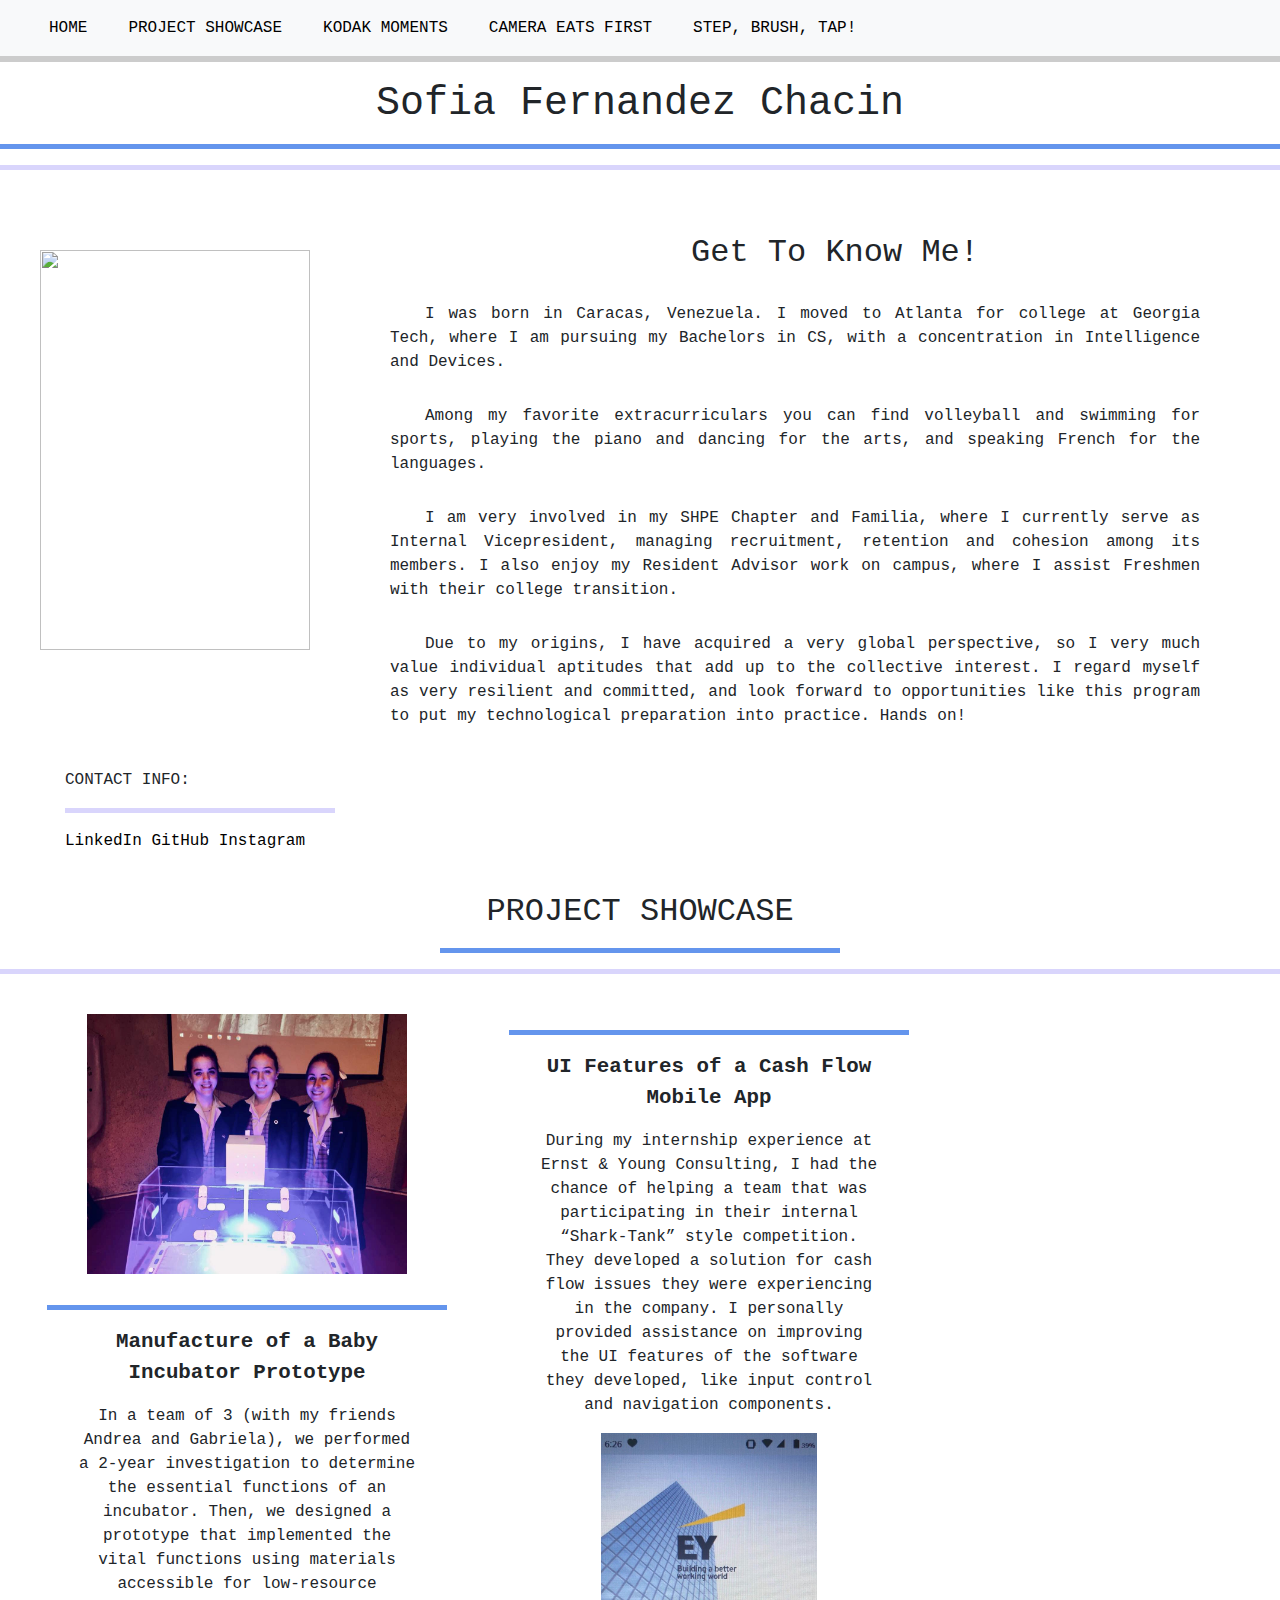
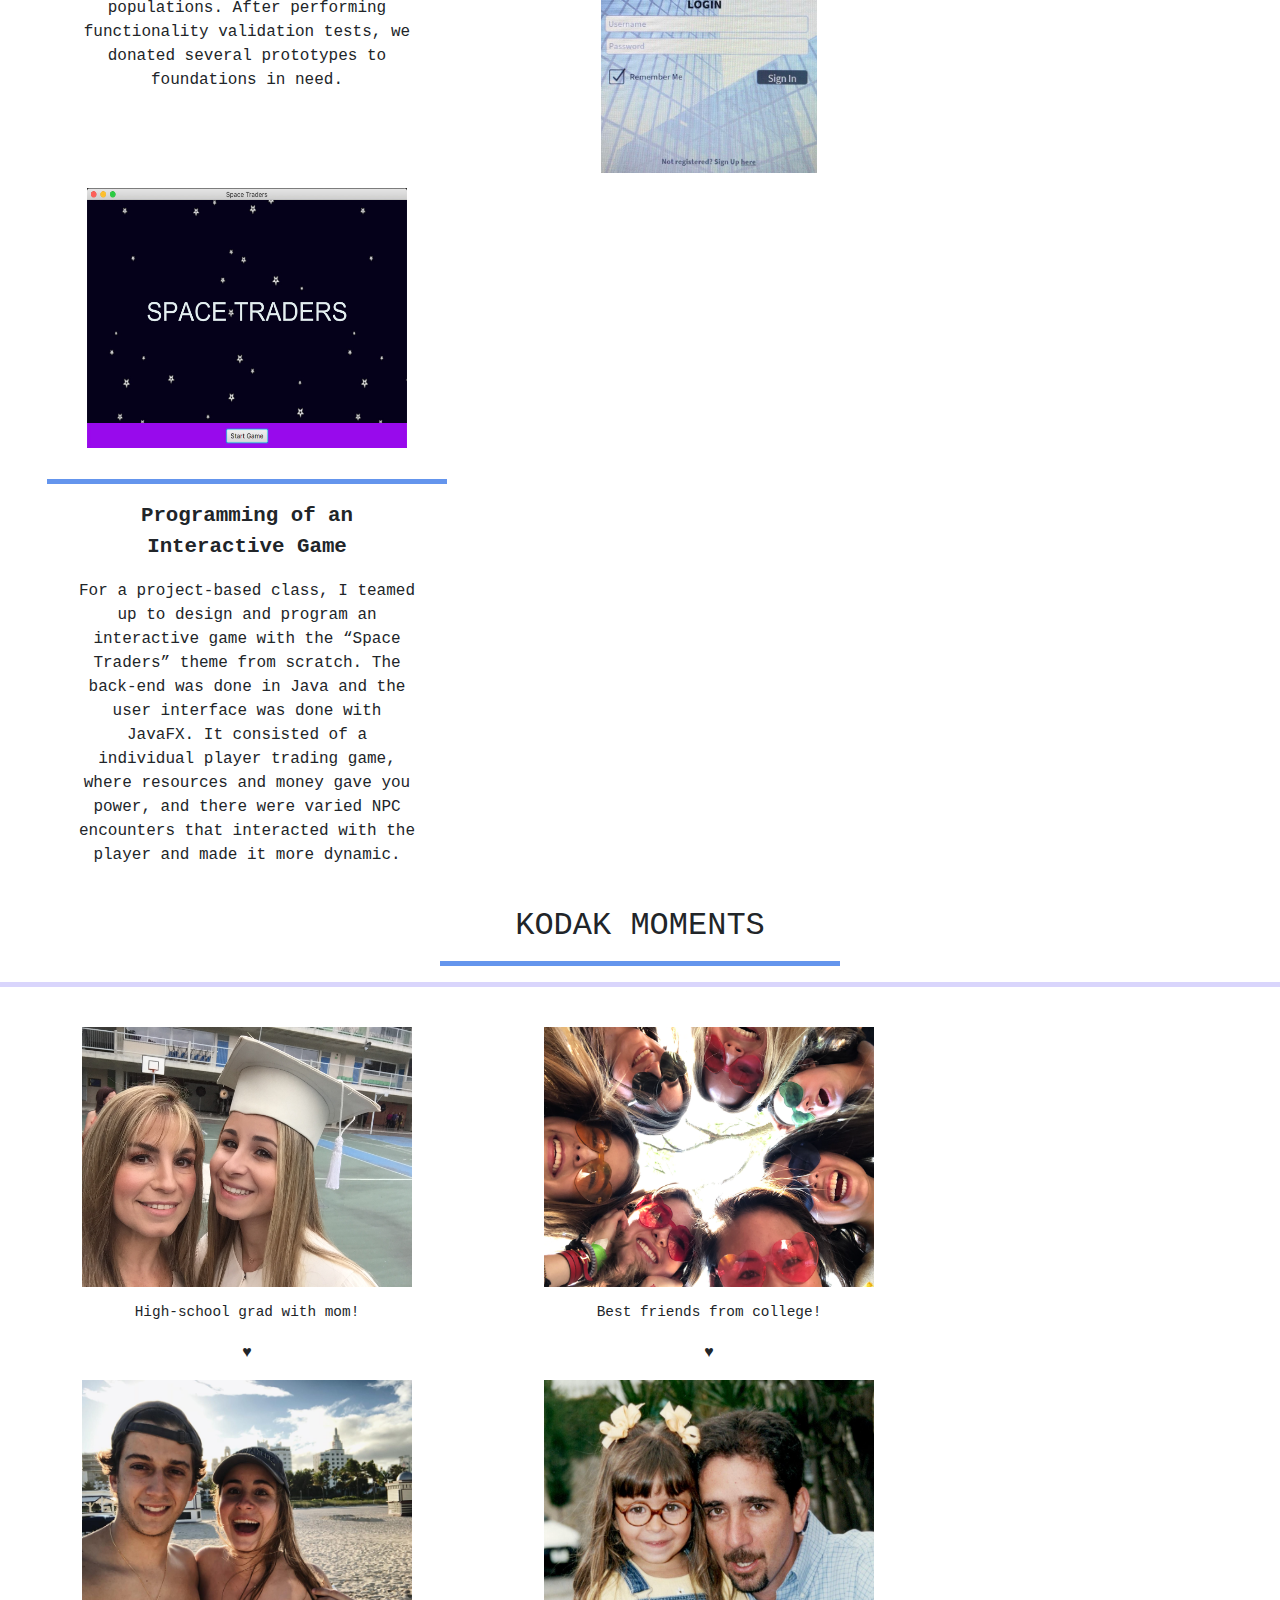
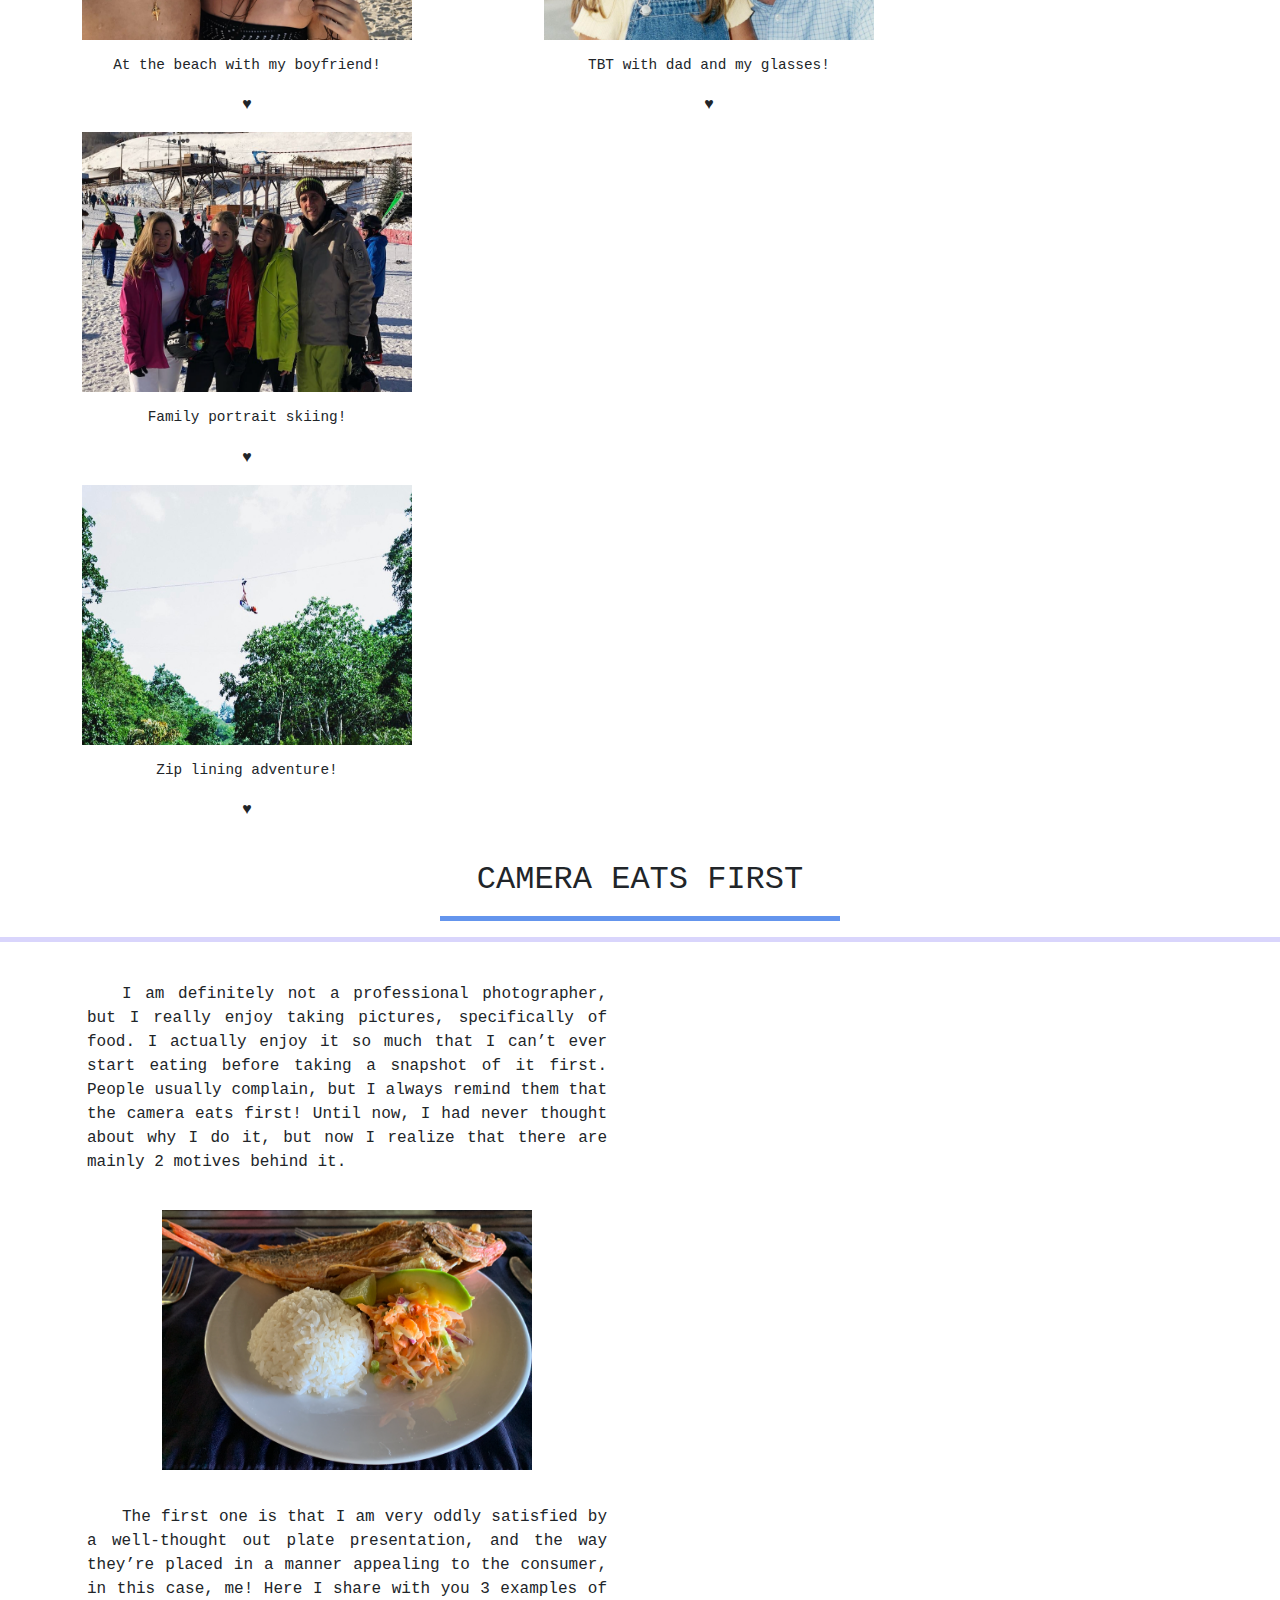
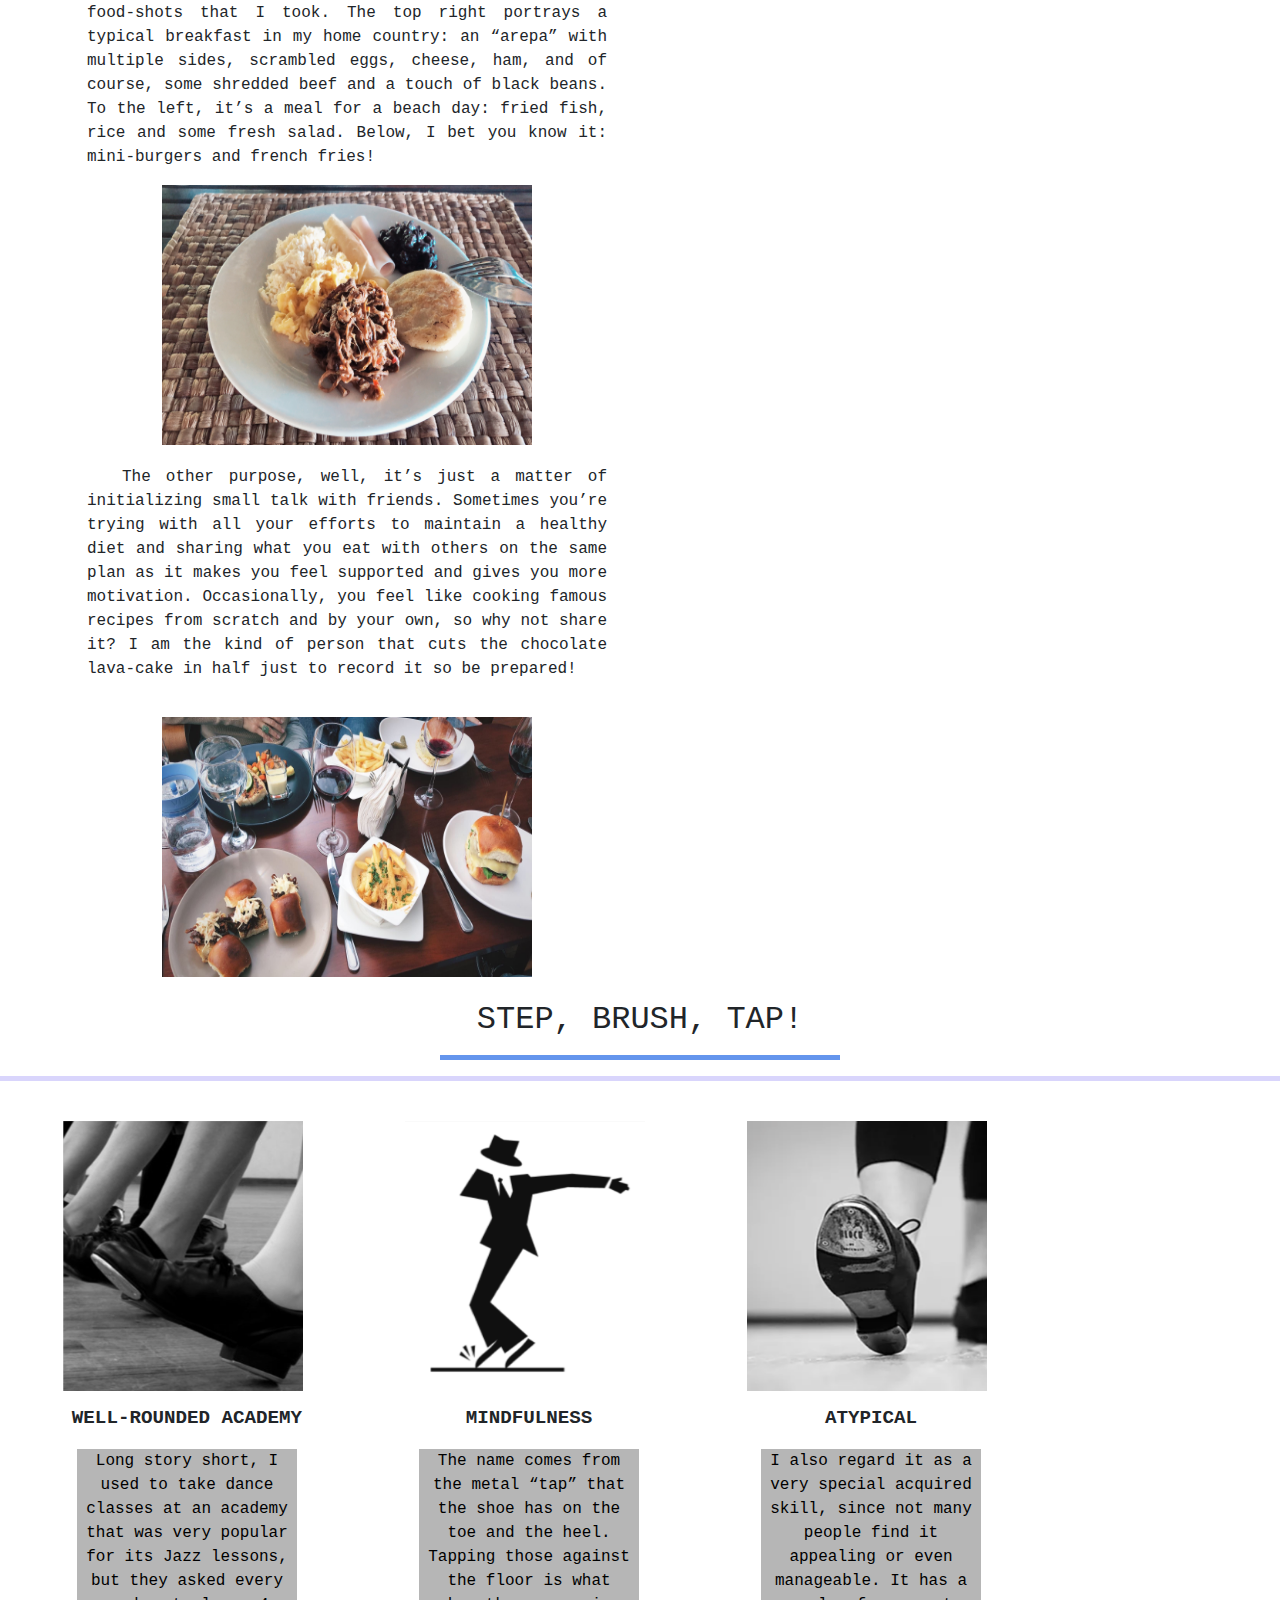
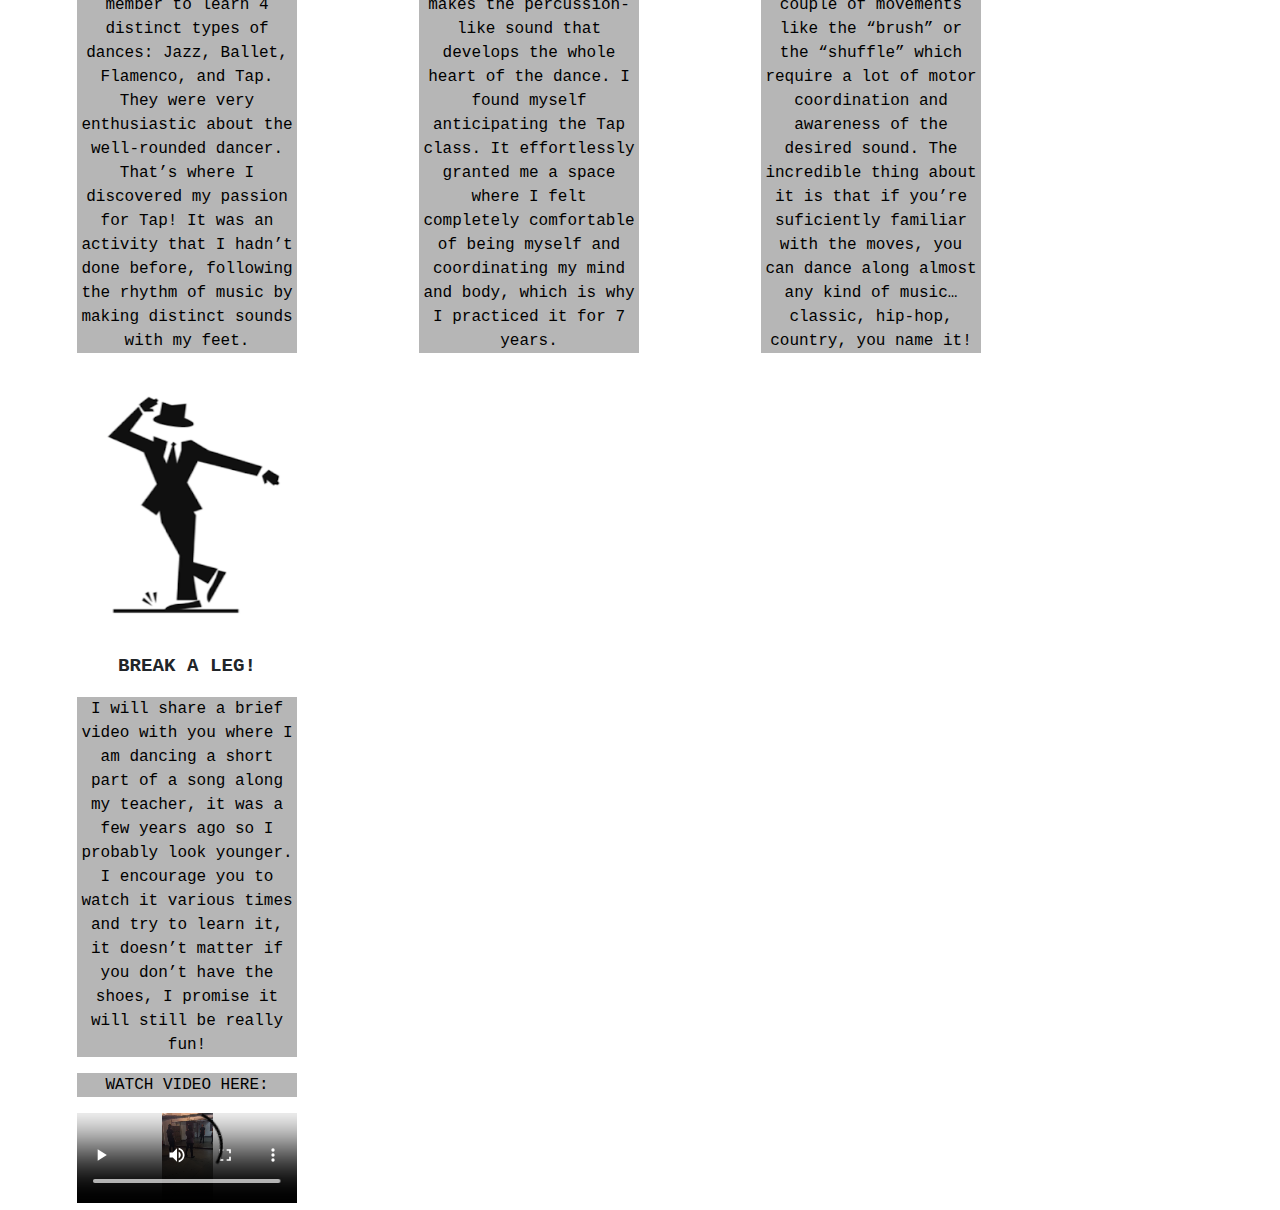
==== commit 0e9b0e25: "Merge pull request #3 from sofifch/SofifchDevelopment" ====
--- a/portfolio/src/main/webapp/index.html
+++ b/portfolio/src/main/webapp/index.html
@@ -2,7 +2,7 @@
 <html>
   <head>
     <meta charset="UTF-8">
-    <title>My Portfolio</title>
+    <title>Sofia Fernandez Chacin</title>
     <link rel="stylesheet" href="style.css">
     <script src="script.js"></script>
     <link rel="stylesheet" 
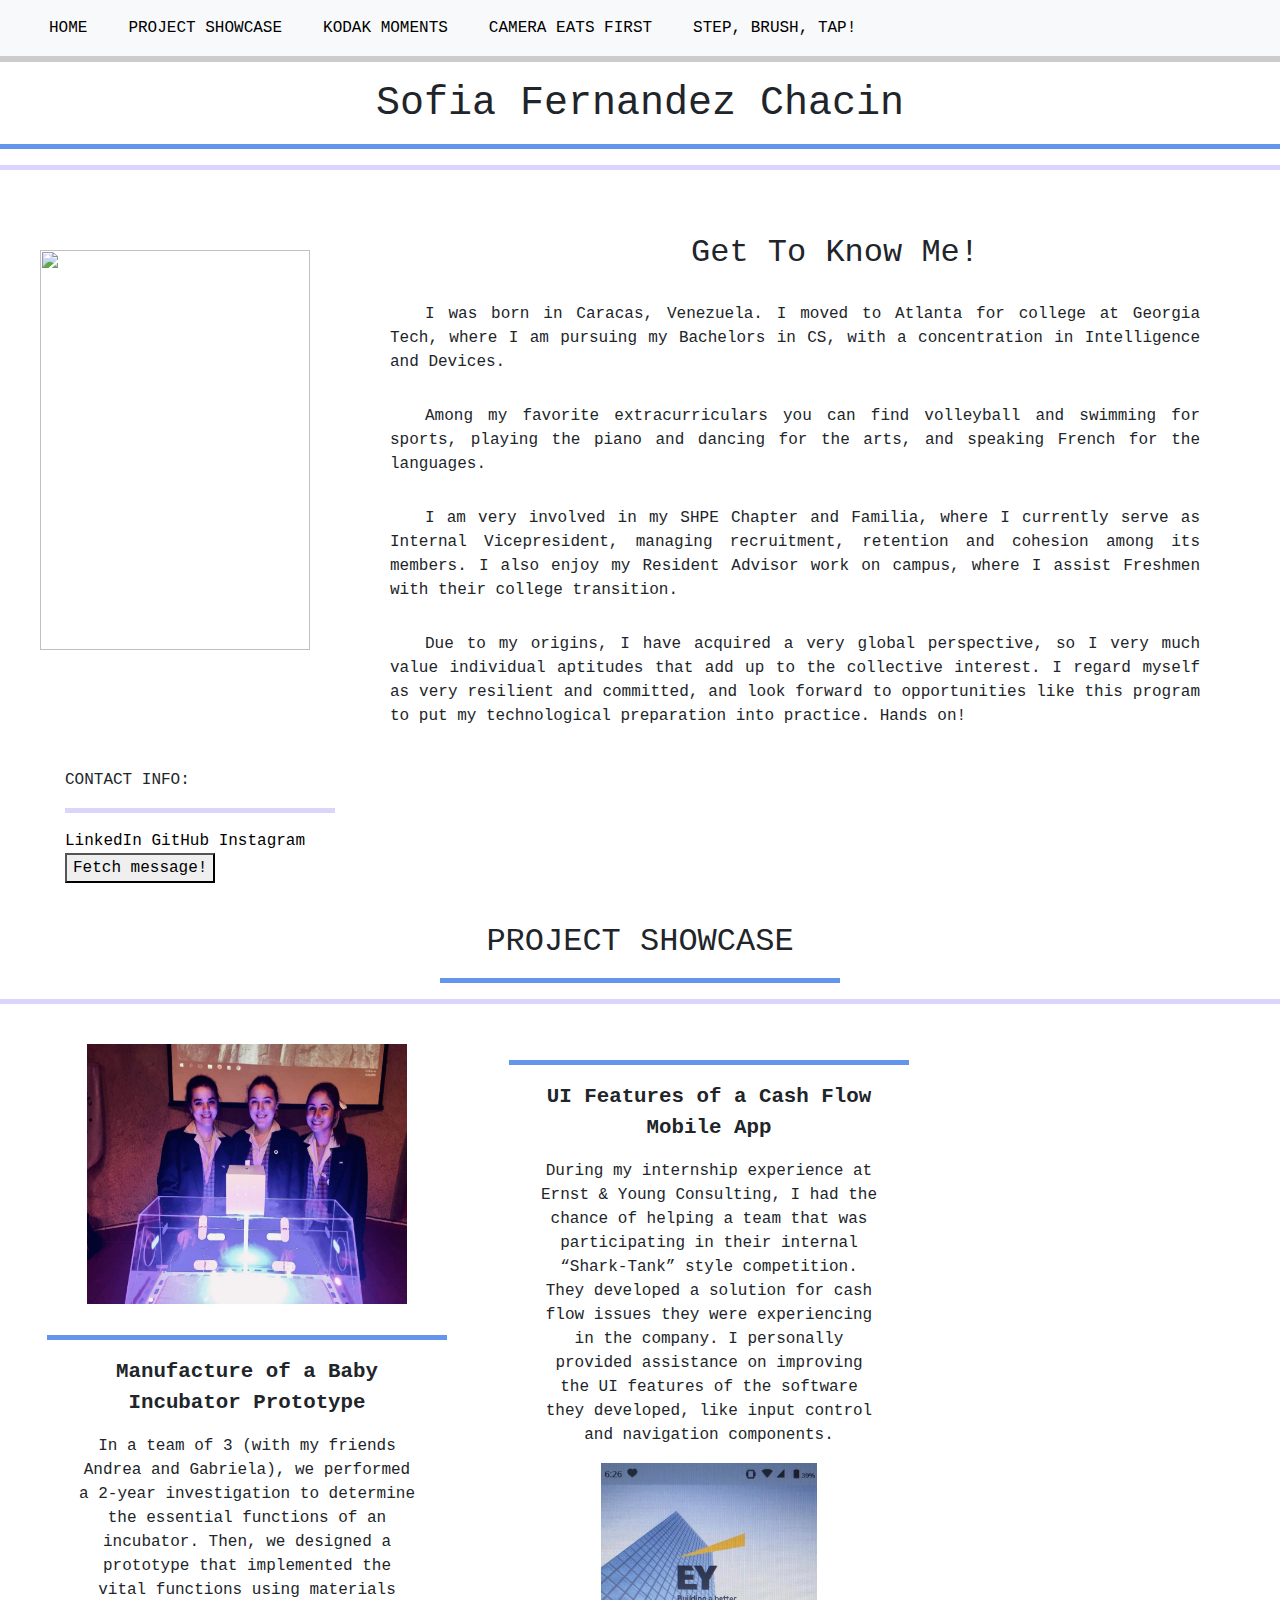
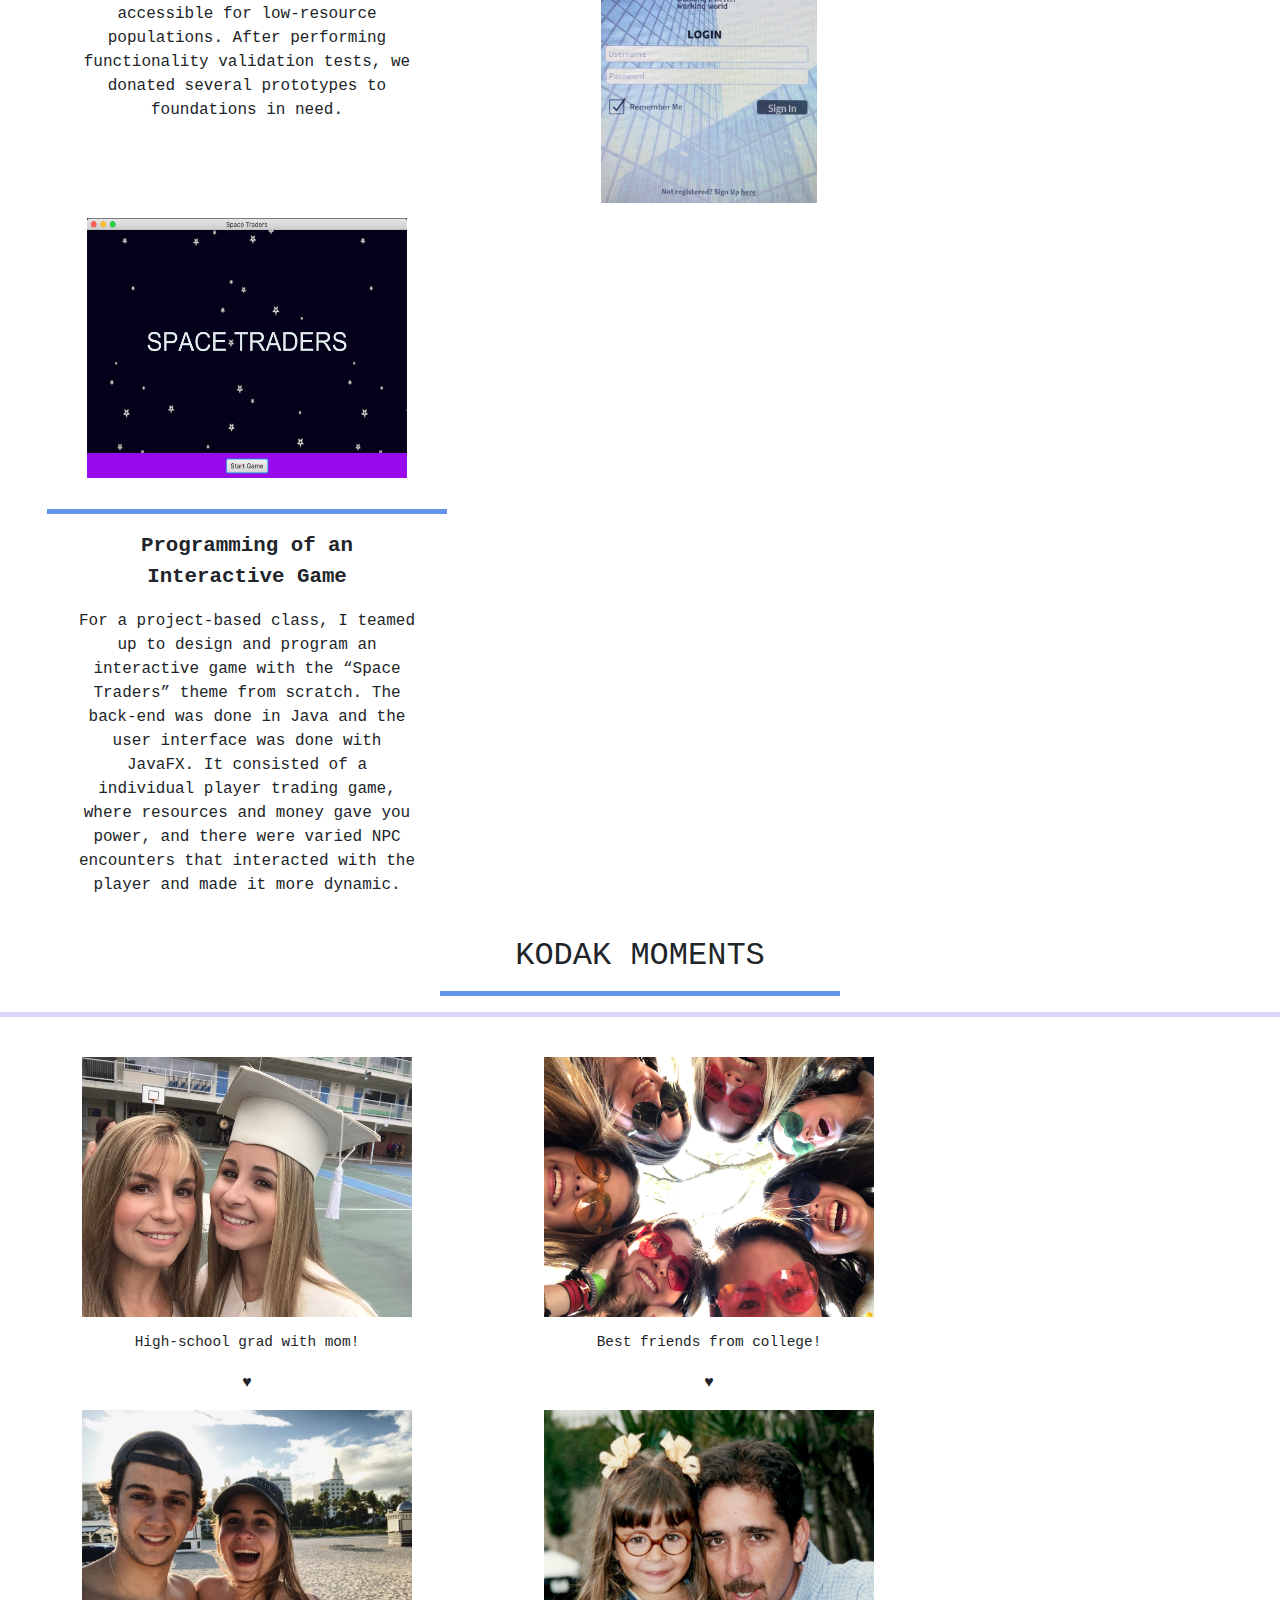
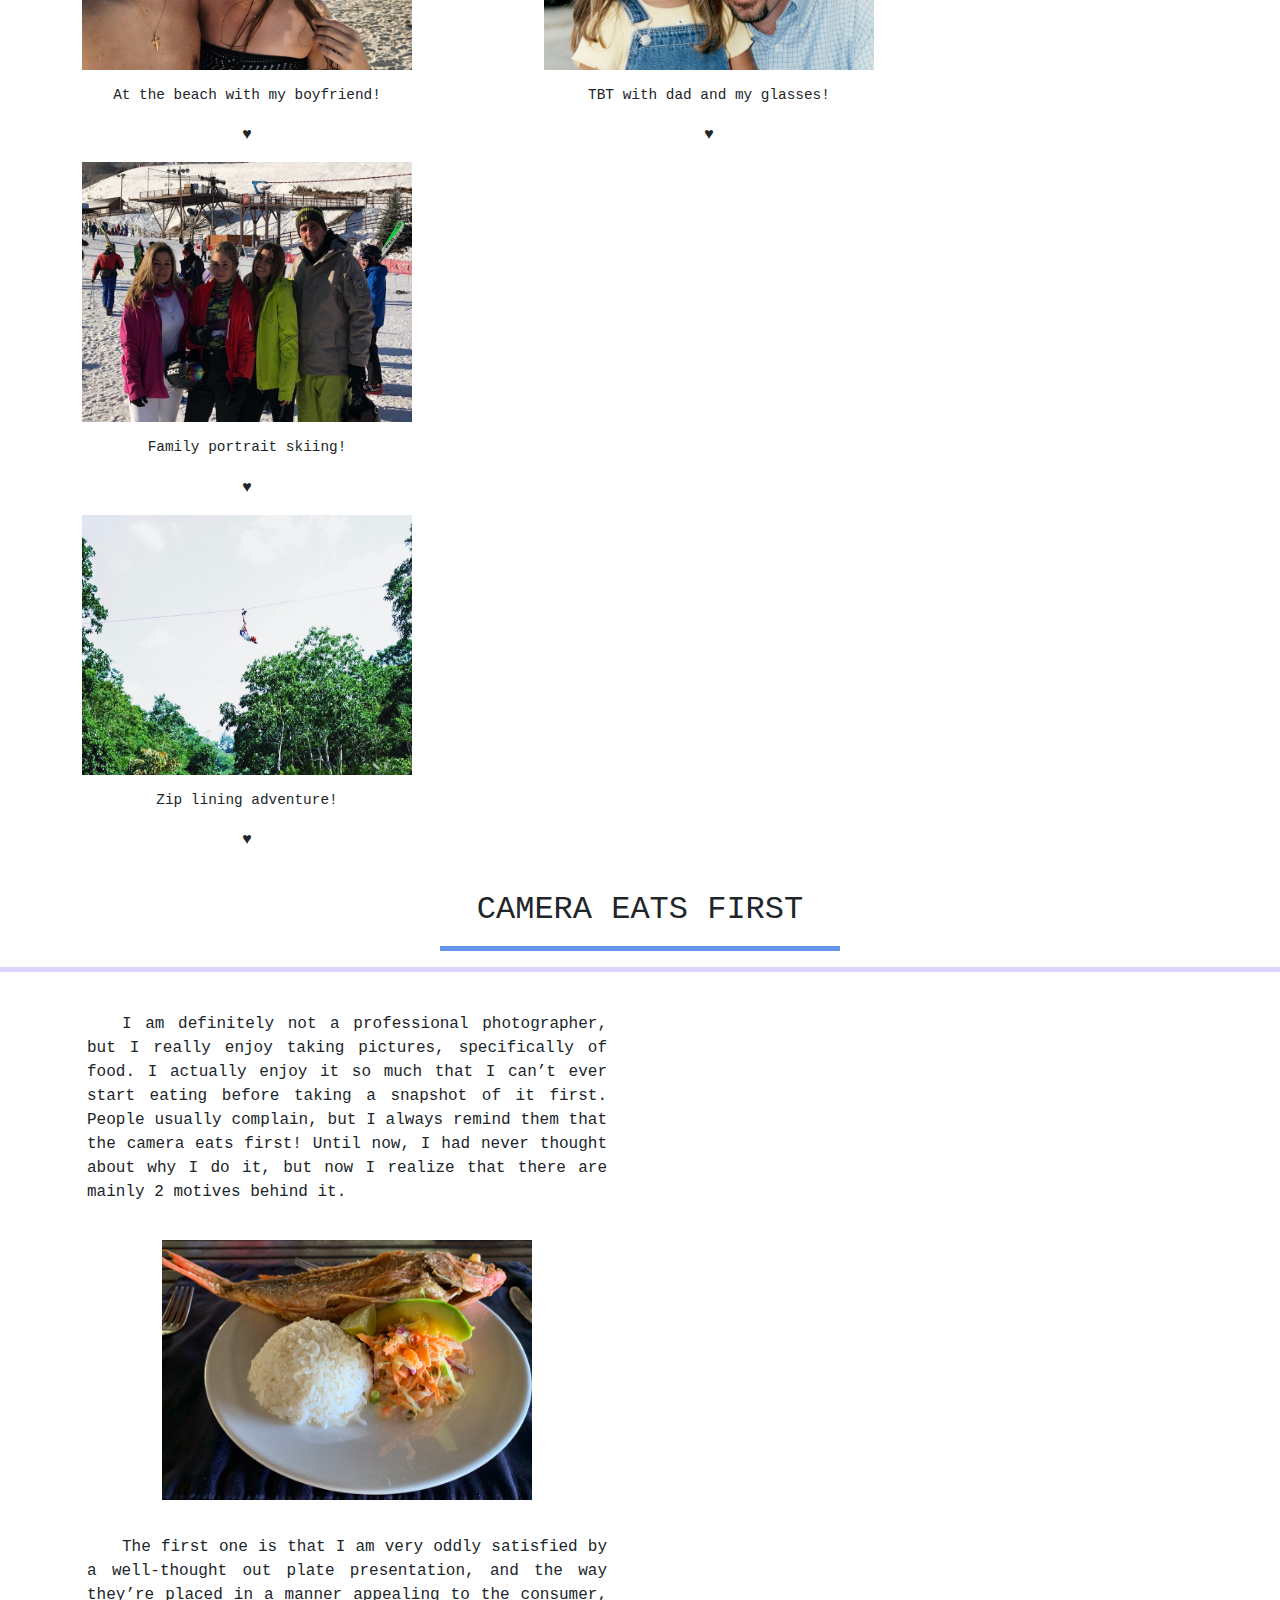
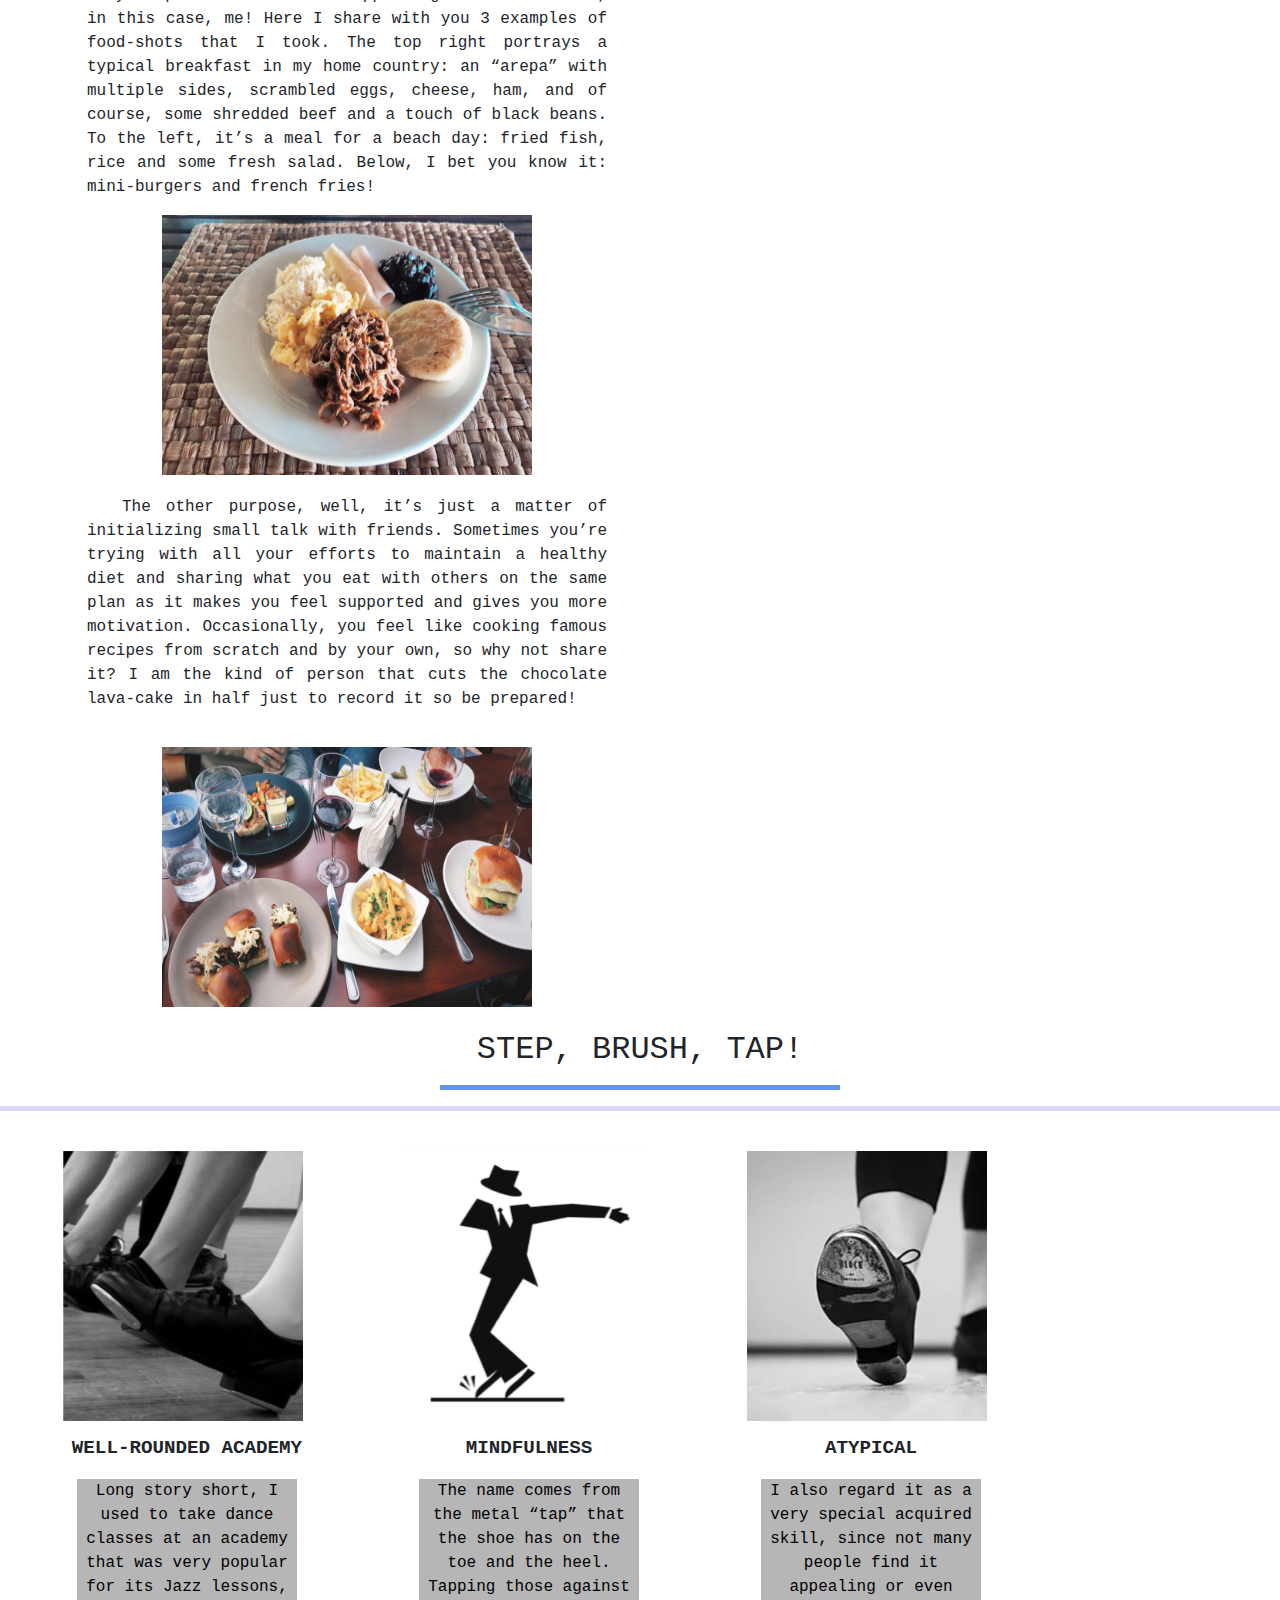
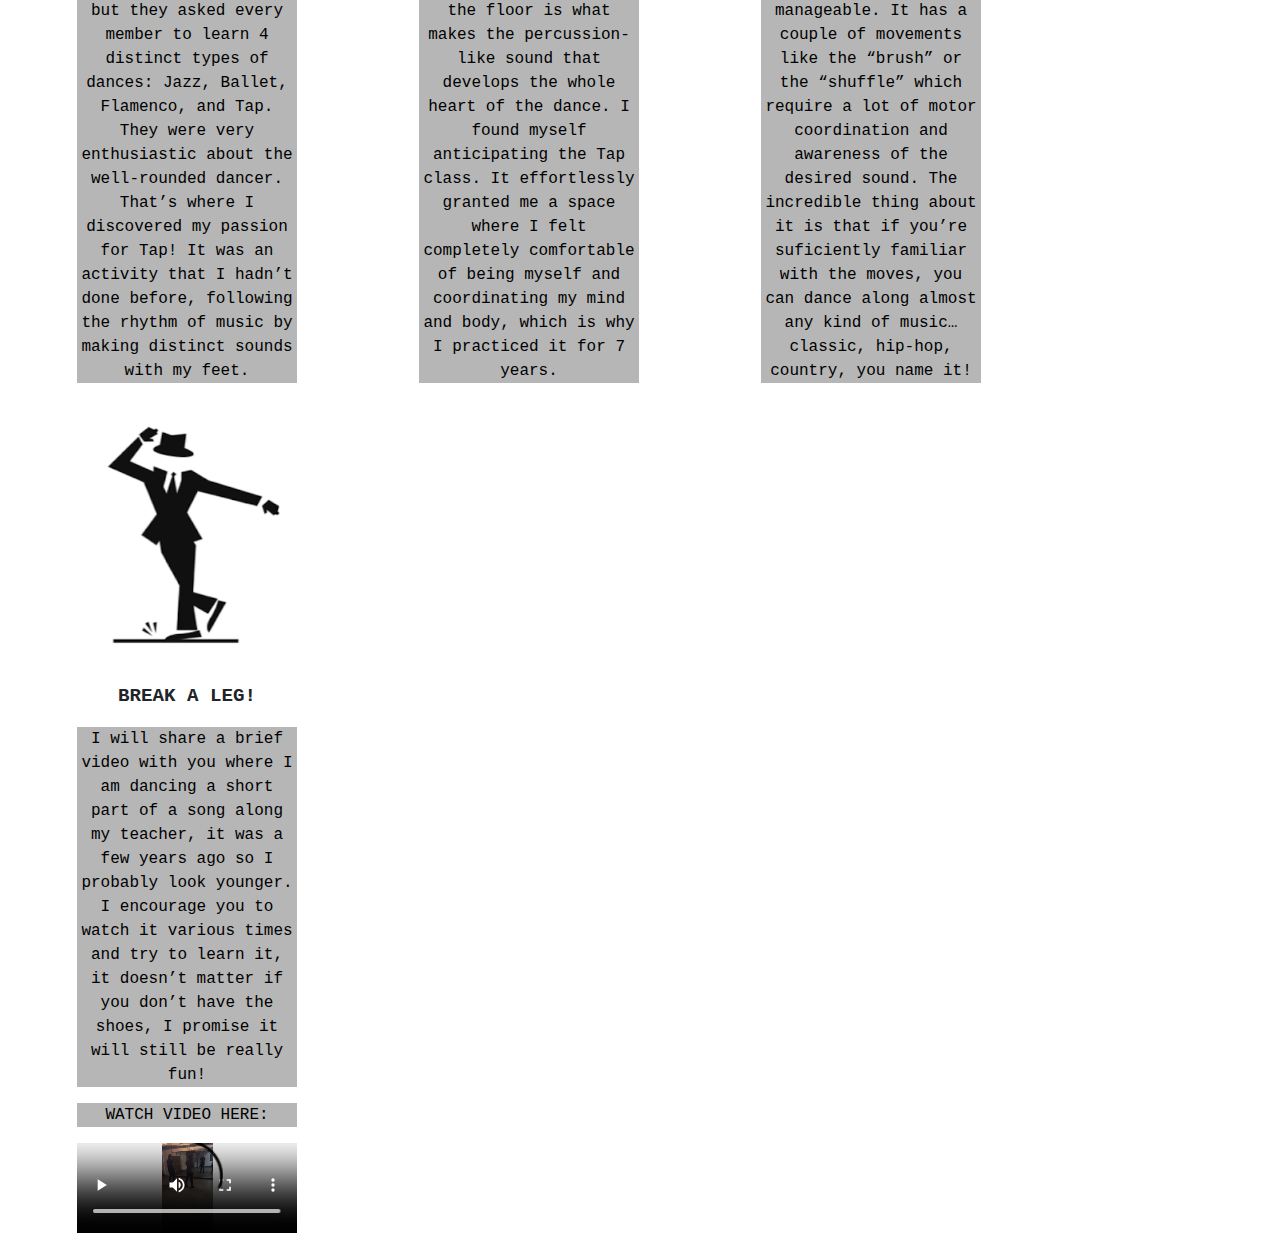
==== commit 54e54649: "Merge pull request #4 from sofifch/SofifchDevelopment" ====
--- a/portfolio/src/main/webapp/index.html
+++ b/portfolio/src/main/webapp/index.html
@@ -76,6 +76,8 @@
             <li><a href="#https://www.linkedin.com/in/sofia-fernandez-chacin-242787175/">LinkedIn</a>  <a 
             href="#https://github.com/sofifch">GitHub</a>  <a 
             href="https://www.instagram.com/sofifch/">Instagram</a></li>
+            <li><button onclick="getMessage()">Fetch message!</button></li>
+            <li><div id="message-container"></div></li>
         </ol>
         &nbsp;
         &nbsp;
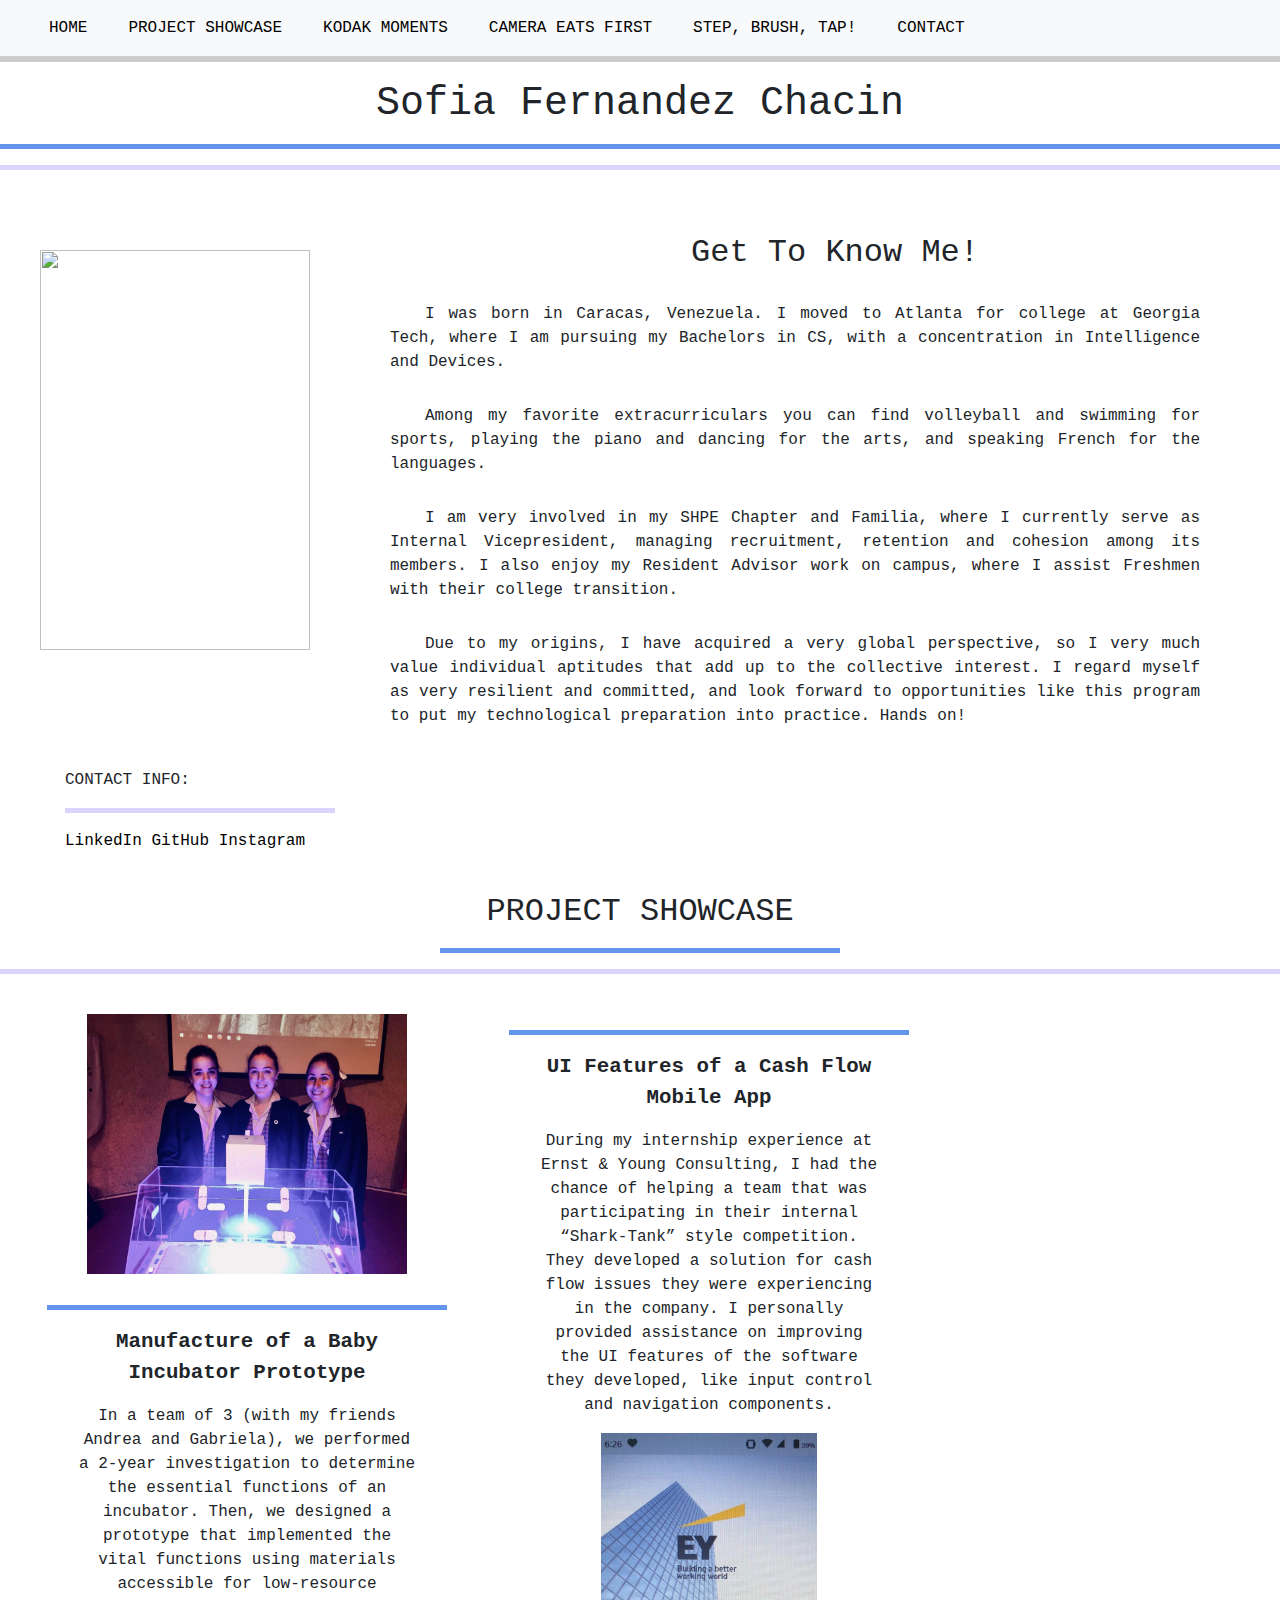
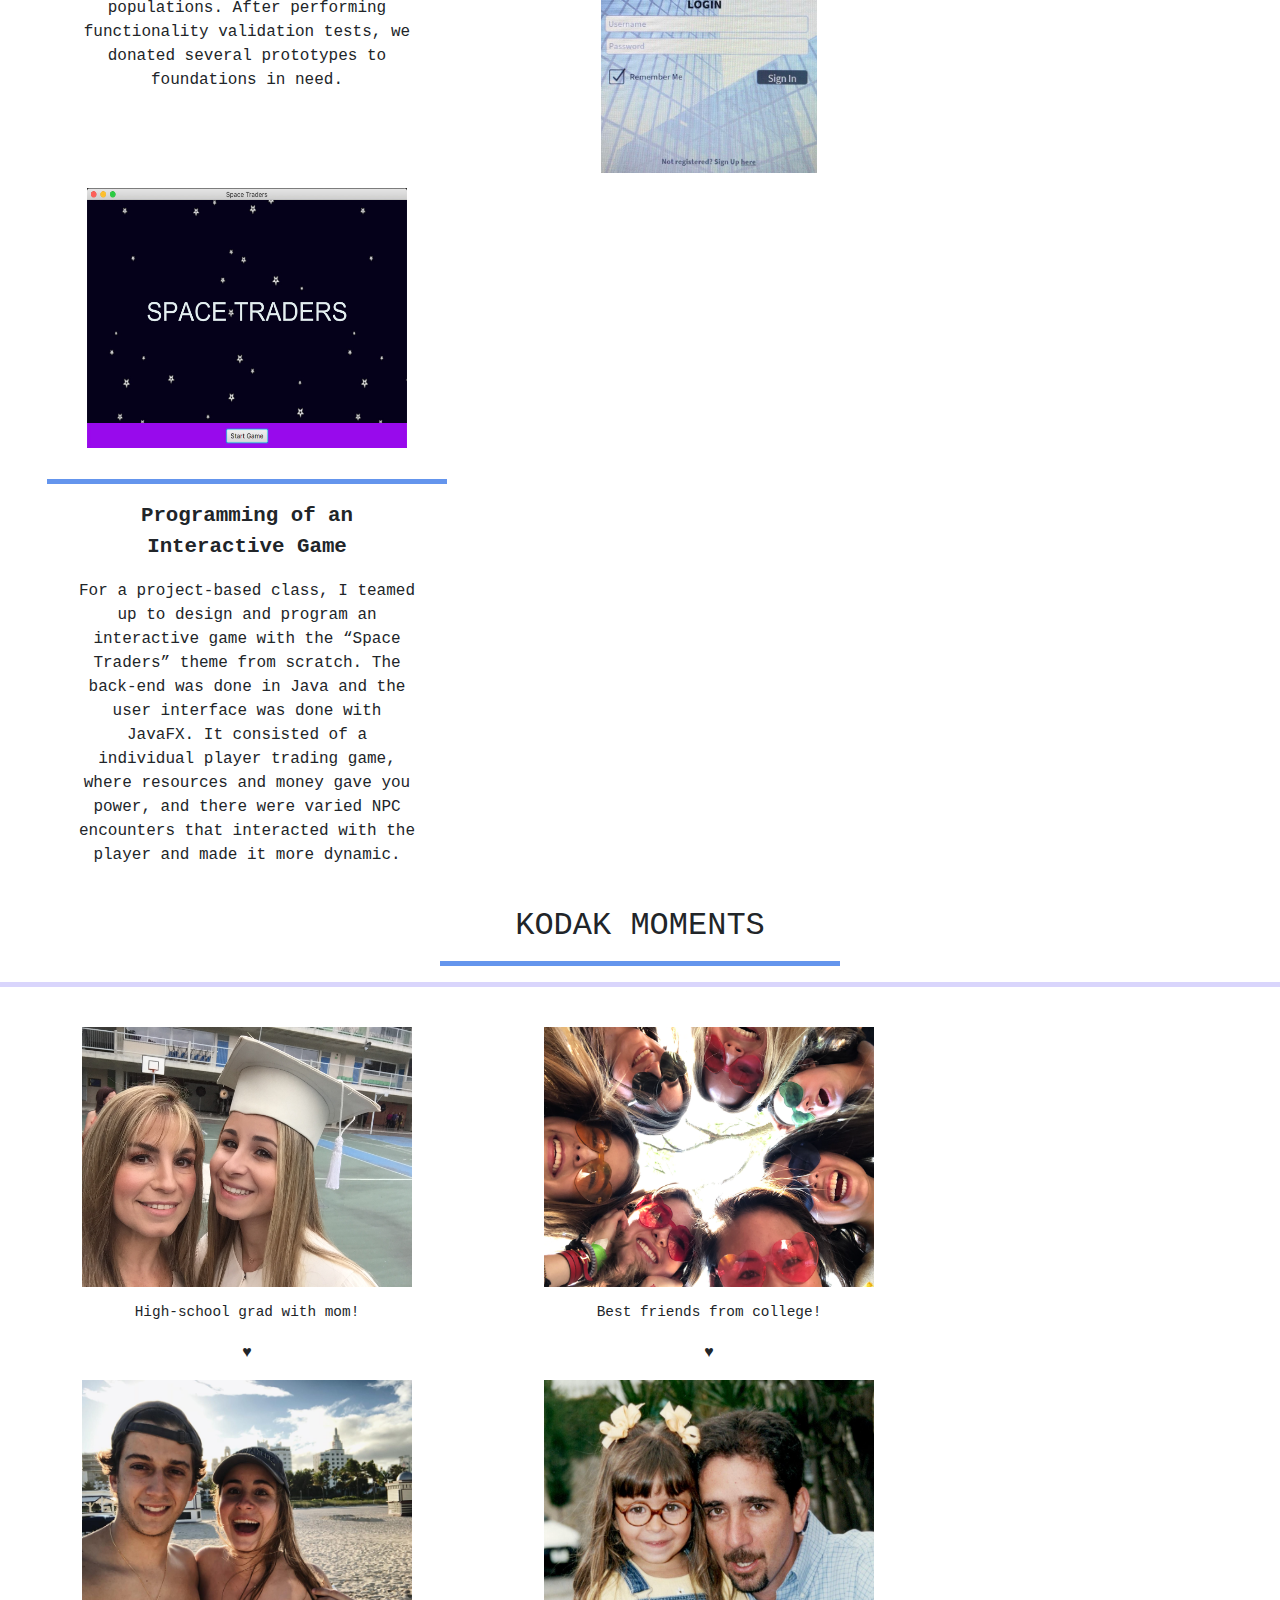
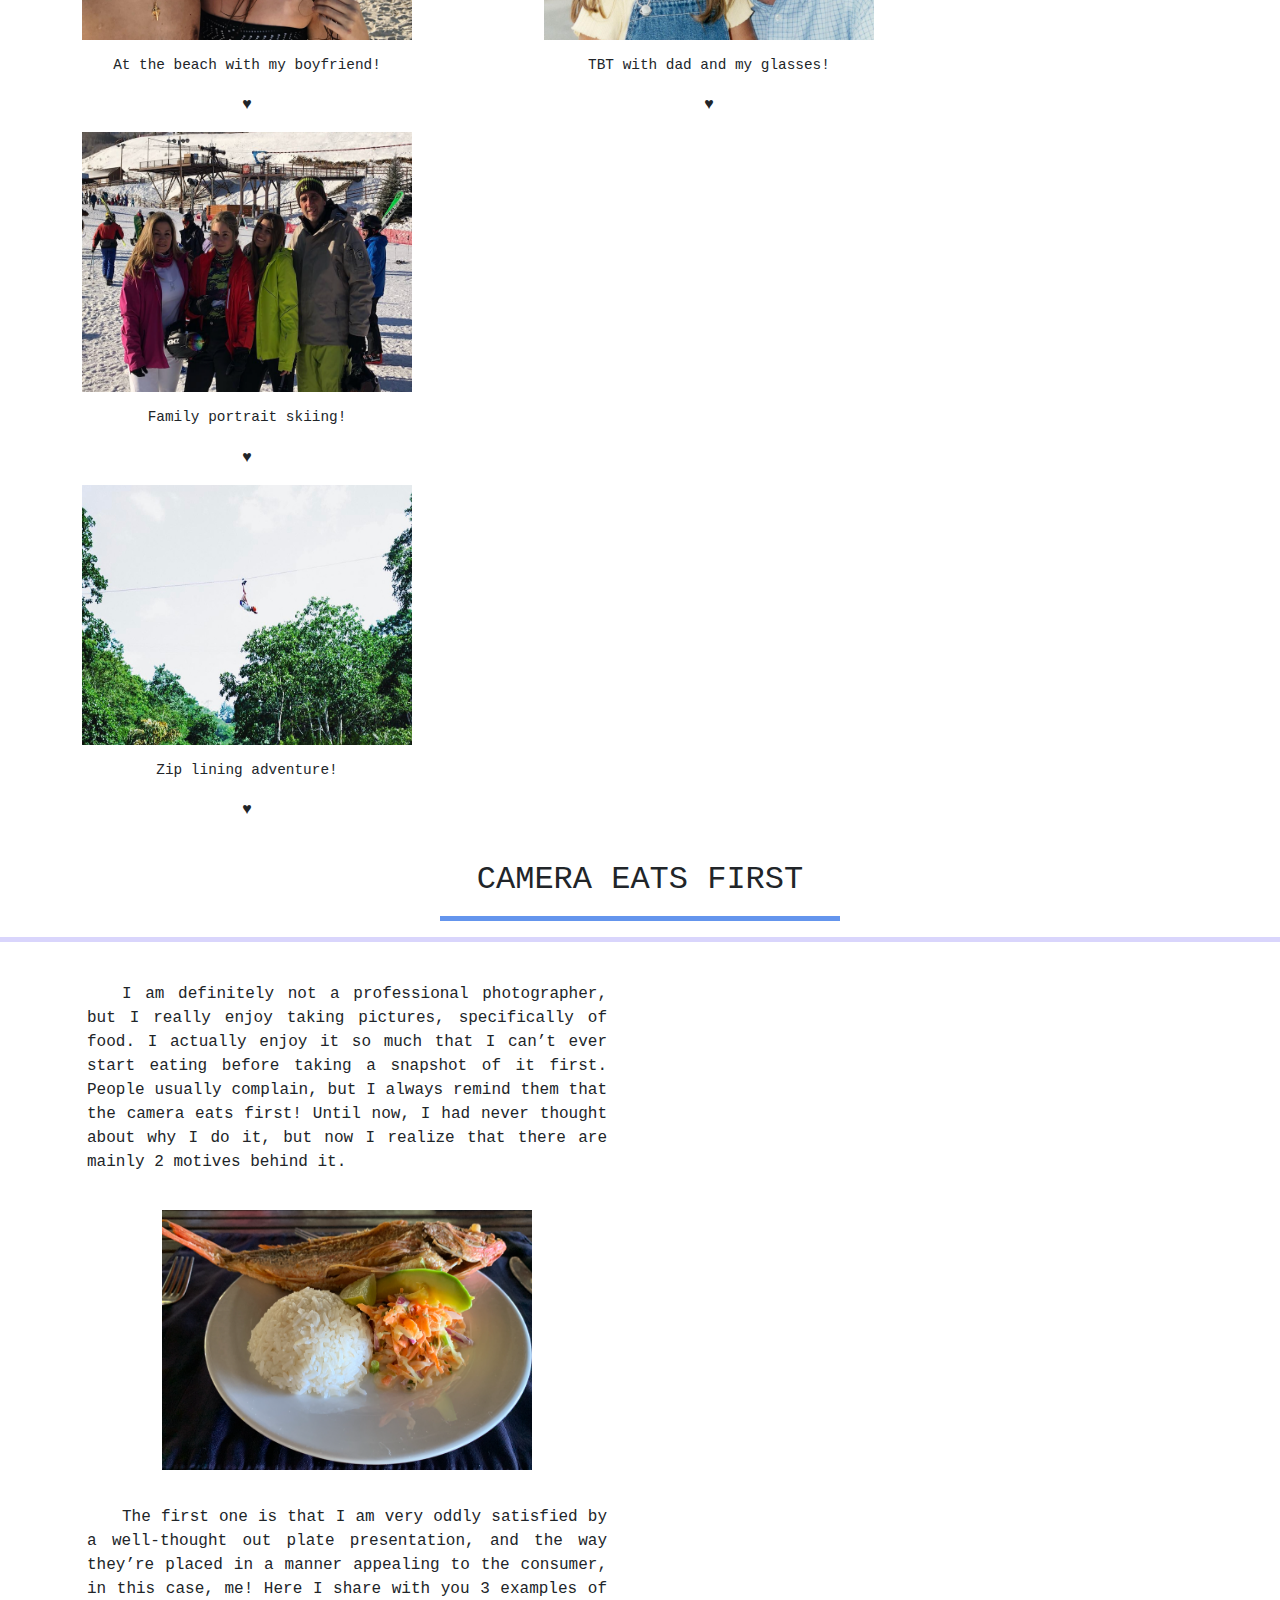
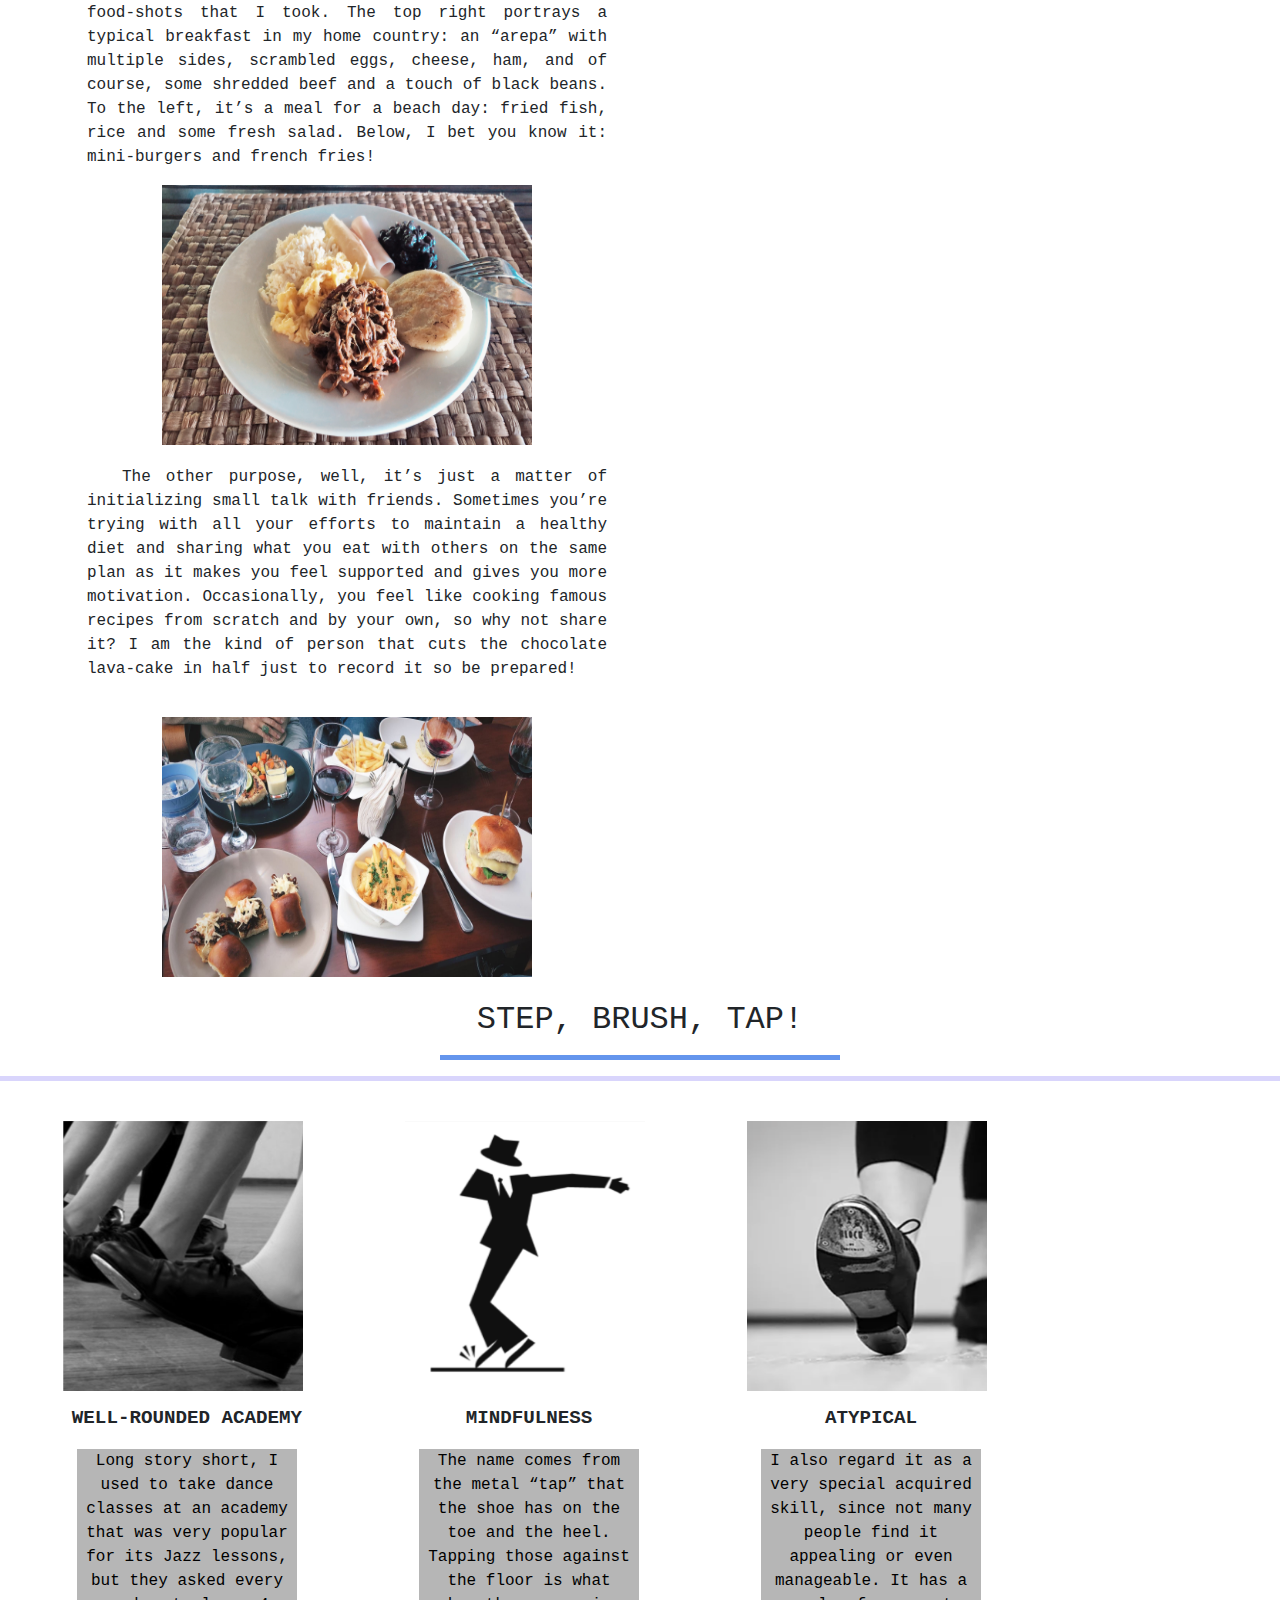
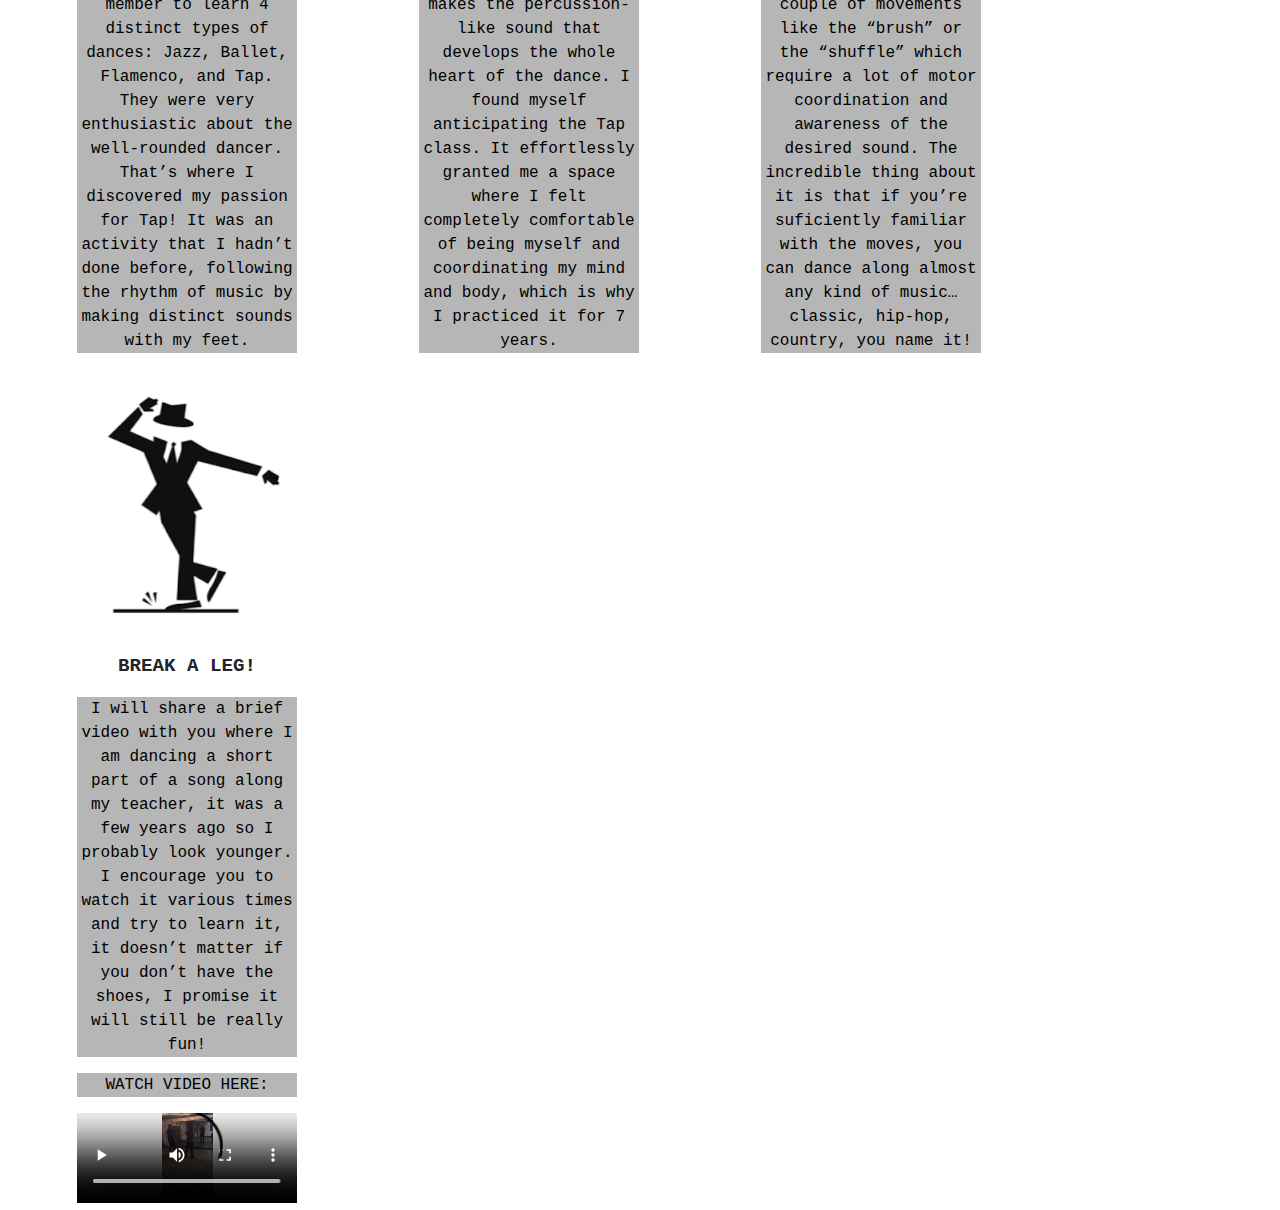
==== commit e61f5463: "Store comments permanently." ====
--- a/portfolio/src/main/webapp/index.html
+++ b/portfolio/src/main/webapp/index.html
@@ -29,6 +29,9 @@
             </li>
             <li class="nav-item">
                 <a class="nav-link" style="color:black" href="#step,brush,tap!">STEP, BRUSH, TAP!</a>
+            </li>
+            <li class="nav-item">
+                <a class="nav-link" style="color:black" href="comments.html">CONTACT</a>
             </li>
         </ul>
     </nav>
@@ -73,11 +76,9 @@
             <li>CONTACT INFO:</li>
             <li><hr style="height:5px;background-color:#d9d5fc;color:#d9d5fc;border-width:0;
             width:270px;margin-left:0px"></li>
-            <li><a href="#https://www.linkedin.com/in/sofia-fernandez-chacin-242787175/">LinkedIn</a>  <a 
-            href="#https://github.com/sofifch">GitHub</a>  <a 
+            <li><a href="https://www.linkedin.com/in/sofia-fernandez-chacin-242787175/">LinkedIn</a>  <a 
+            href="https://github.com/sofifch">GitHub</a>  <a 
             href="https://www.instagram.com/sofifch/">Instagram</a></li>
-            <li><button onclick="getMessage()">Fetch message!</button></li>
-            <li><div id="message-container"></div></li>
         </ol>
         &nbsp;
         &nbsp;
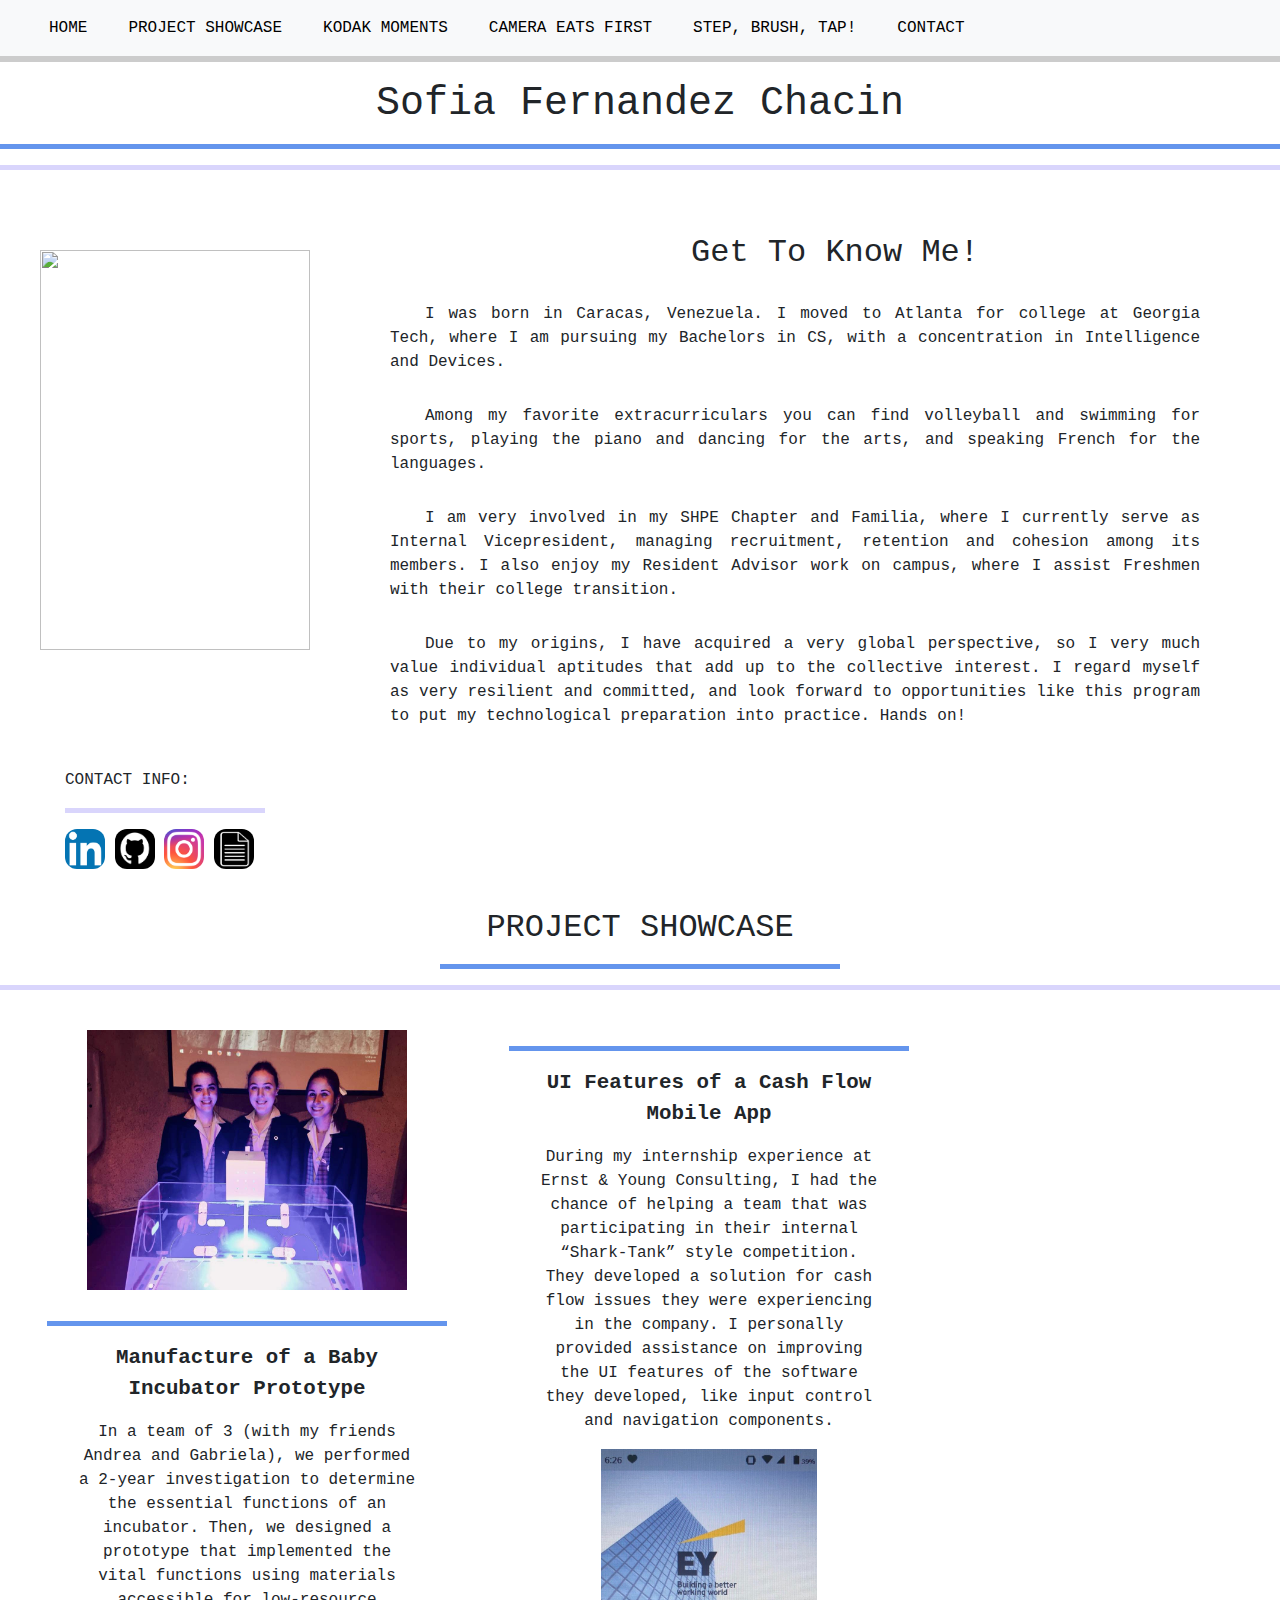
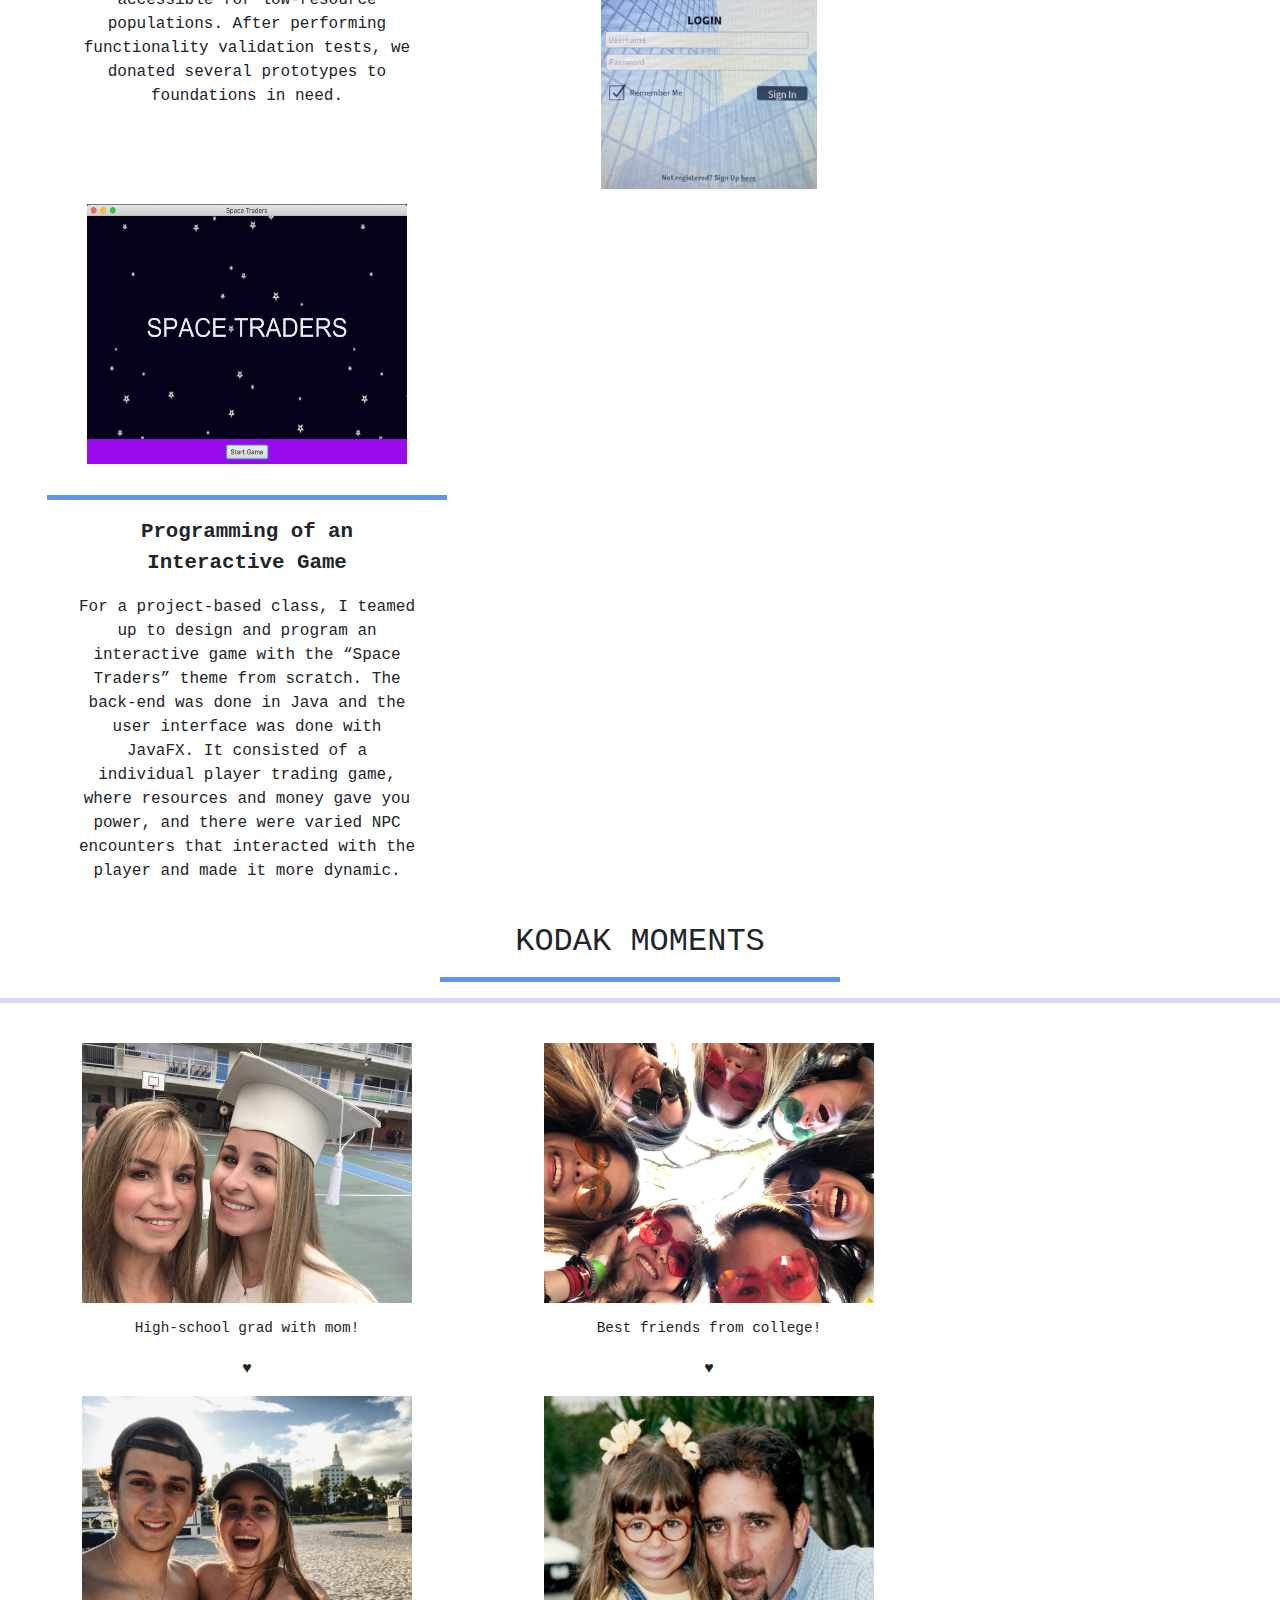
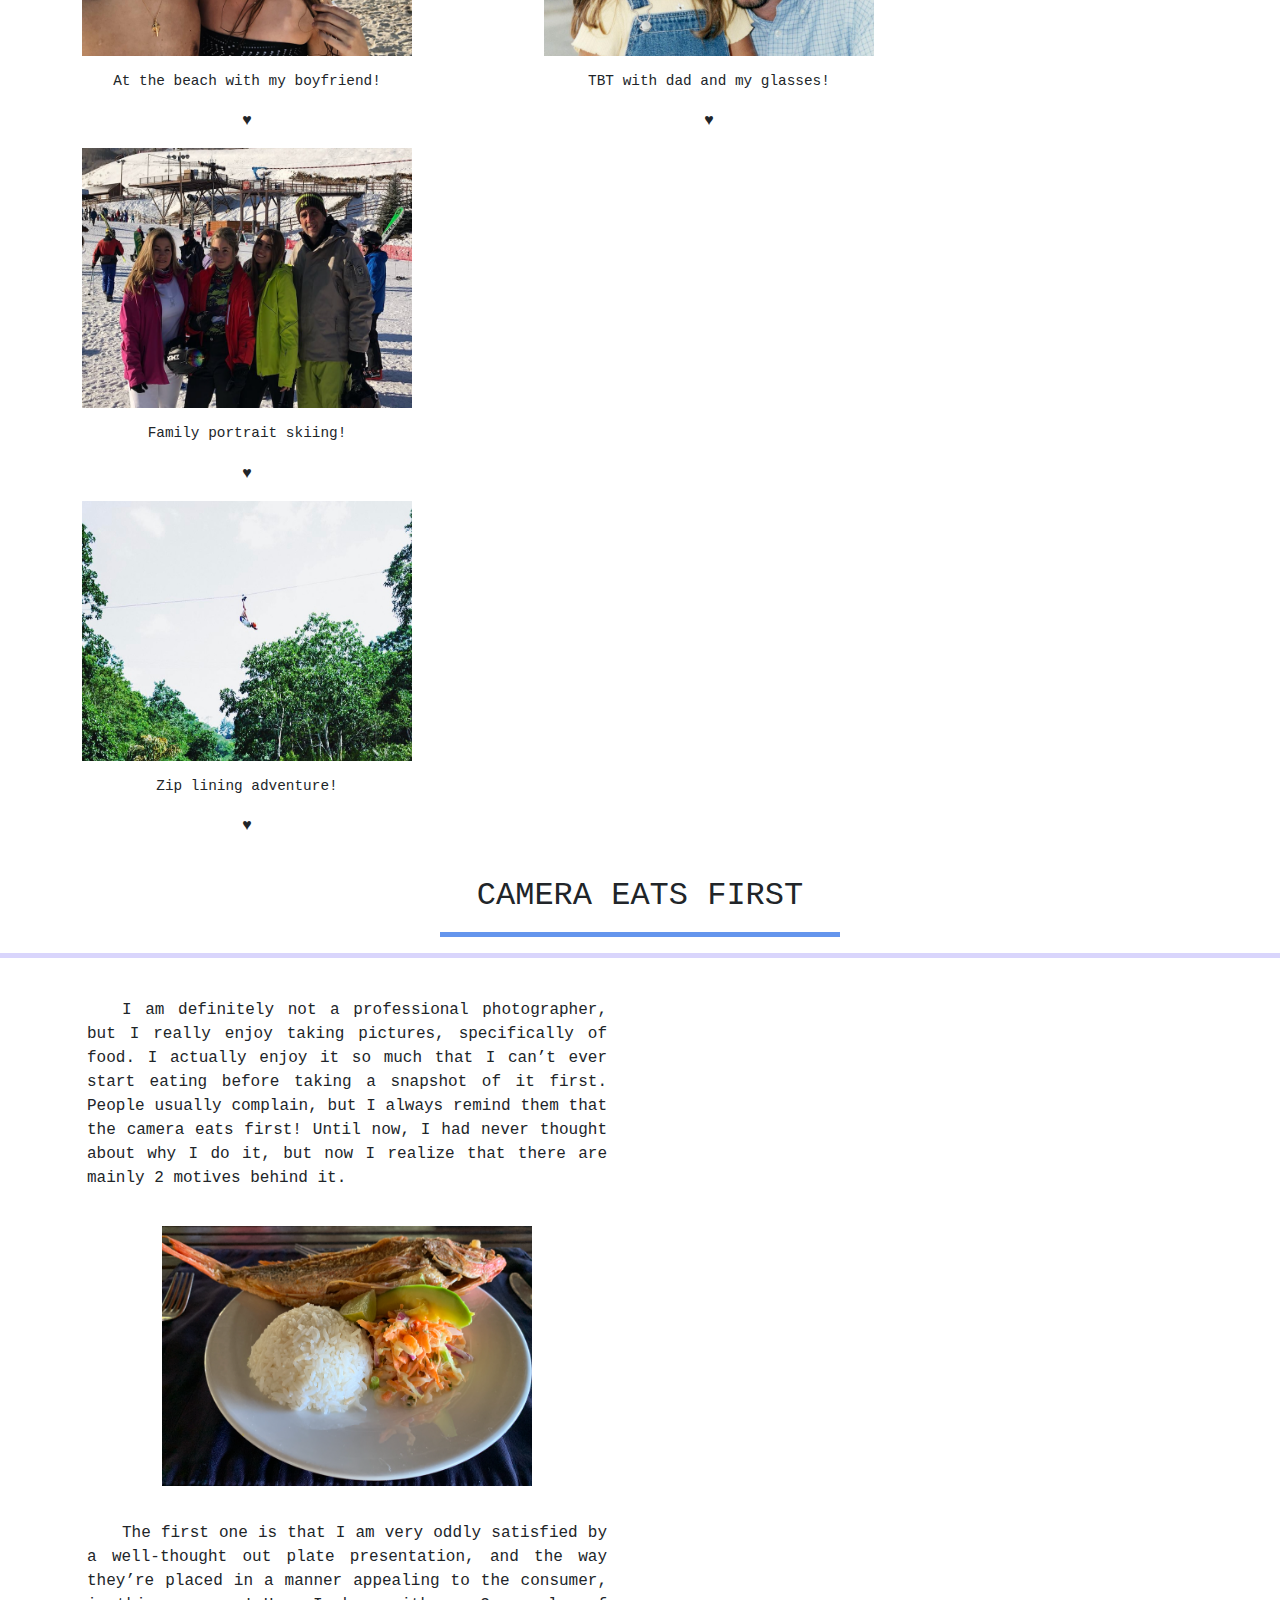
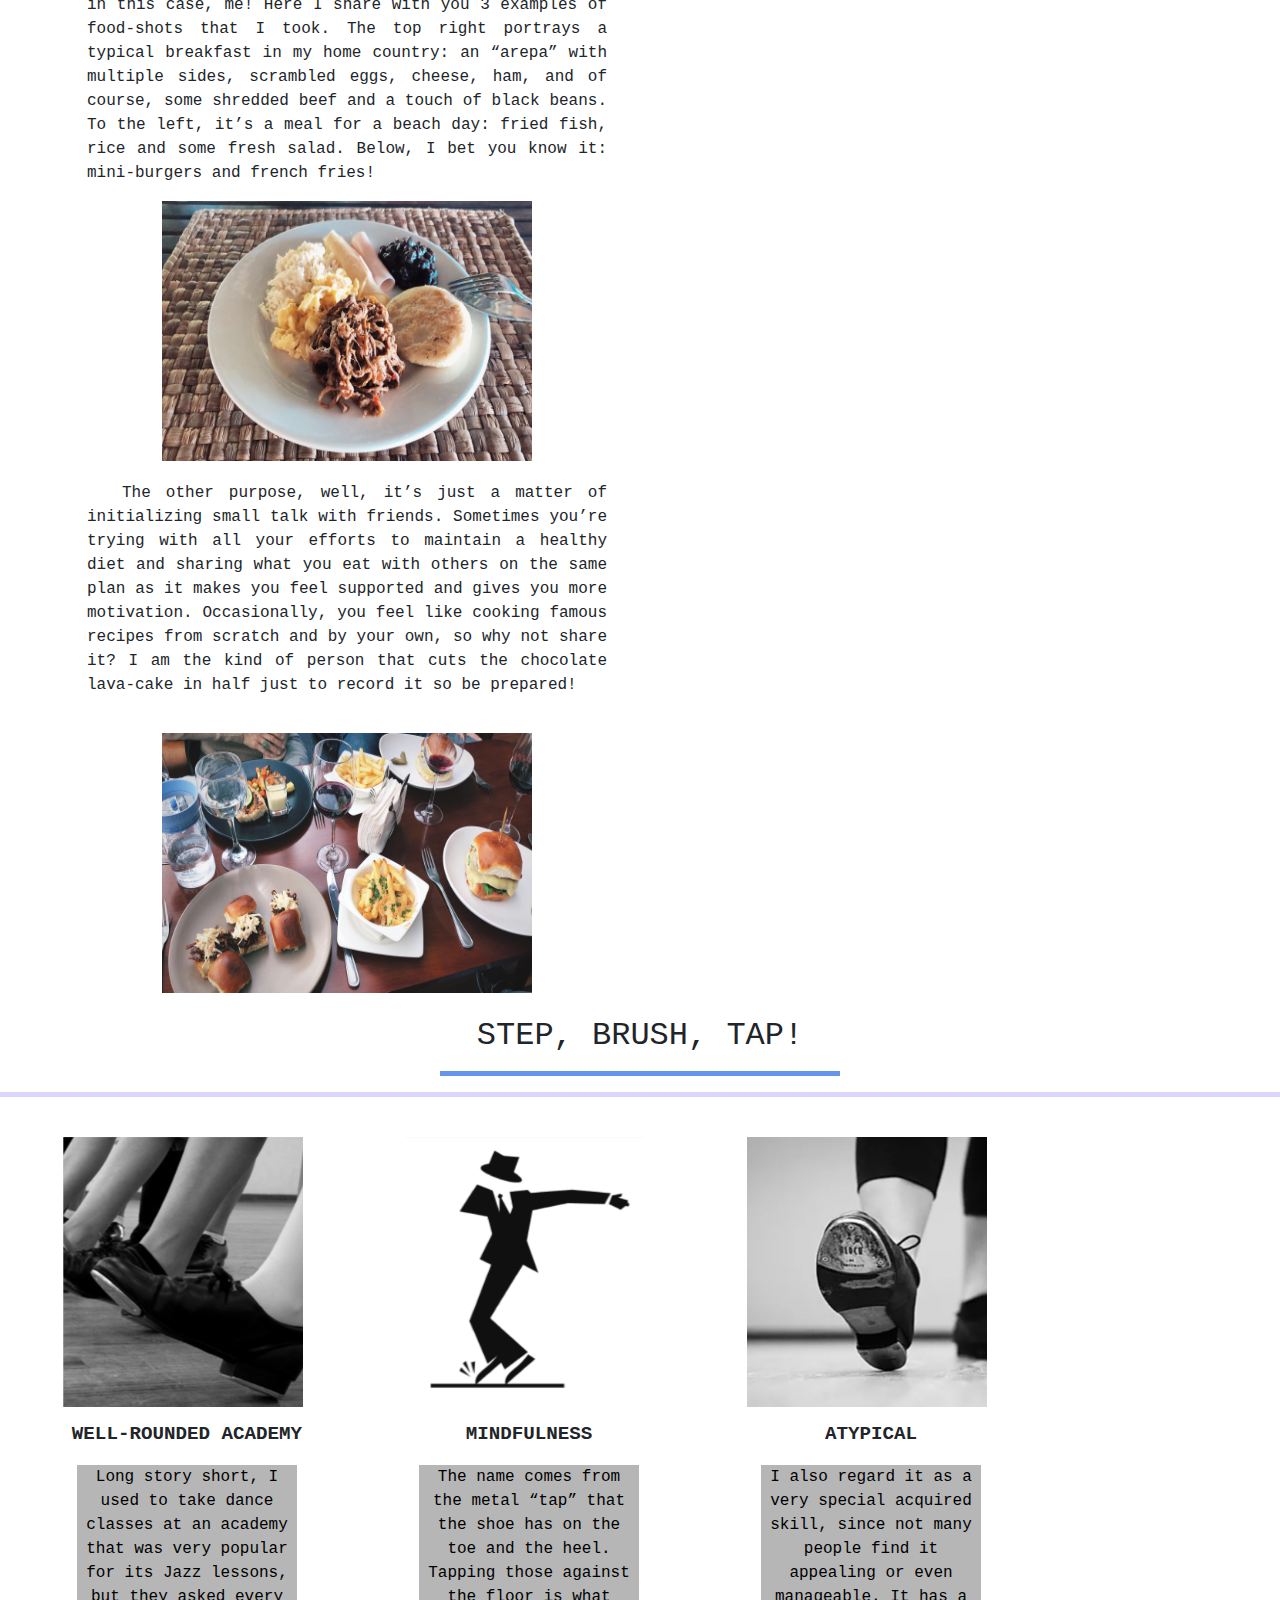
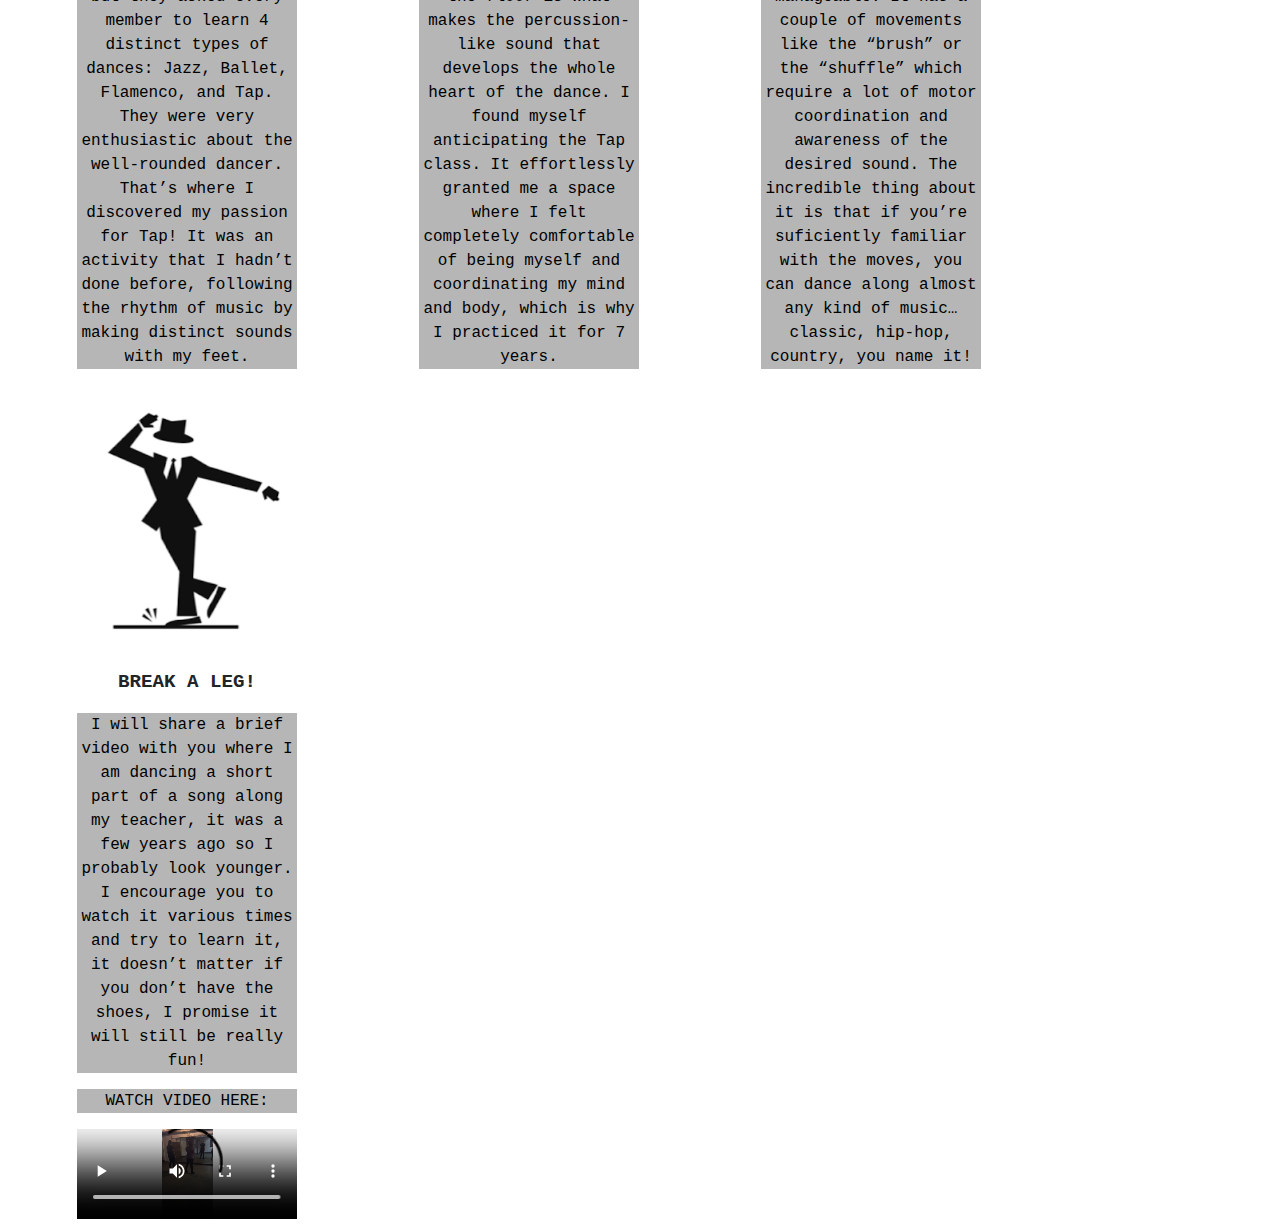
==== commit 937df66d: "Add icons to social media elements and include resume." ====
--- a/portfolio/src/main/webapp/index.html
+++ b/portfolio/src/main/webapp/index.html
@@ -75,10 +75,15 @@
         <ol>
             <li>CONTACT INFO:</li>
             <li><hr style="height:5px;background-color:#d9d5fc;color:#d9d5fc;border-width:0;
-            width:270px;margin-left:0px"></li>
-            <li><a href="https://www.linkedin.com/in/sofia-fernandez-chacin-242787175/">LinkedIn</a>  <a 
-            href="https://github.com/sofifch">GitHub</a>  <a 
-            href="https://www.instagram.com/sofifch/">Instagram</a></li>
+            width:200px;margin-left:0px"></li>
+            <li><a href="https://www.linkedin.com/in/sofia-fernandez-chacin-242787175/">
+            <img id="icons" src="images/linkedin.jpg" style="width:40px;height:40px;border-radius:30%"></a>  
+            <a href="https://github.com/sofifch">
+            <img id="icons" src="images/github.jpg" style="width:40px;height:40px;border-radius:30%"></a>  
+            <a href="https://www.instagram.com/sofifch/">
+            <img id="icons" src="images/instagram.jpg" style="width:40px;height:40px;border-radius:30%"></a> 
+            <a href="documents/resume.pdf">
+            <img id="icons" src="images/doc.jpg" style="width:40px;height:40px;border-radius:30%"></a></li>
         </ol>
         &nbsp;
         &nbsp;
--- a/portfolio/src/main/webapp/style.css
+++ b/portfolio/src/main/webapp/style.css
@@ -182,3 +182,7 @@
   background-color: transparent;
   text-decoration: underline;
 }
+
+#icons:hover {
+    opacity:0.7;
+}
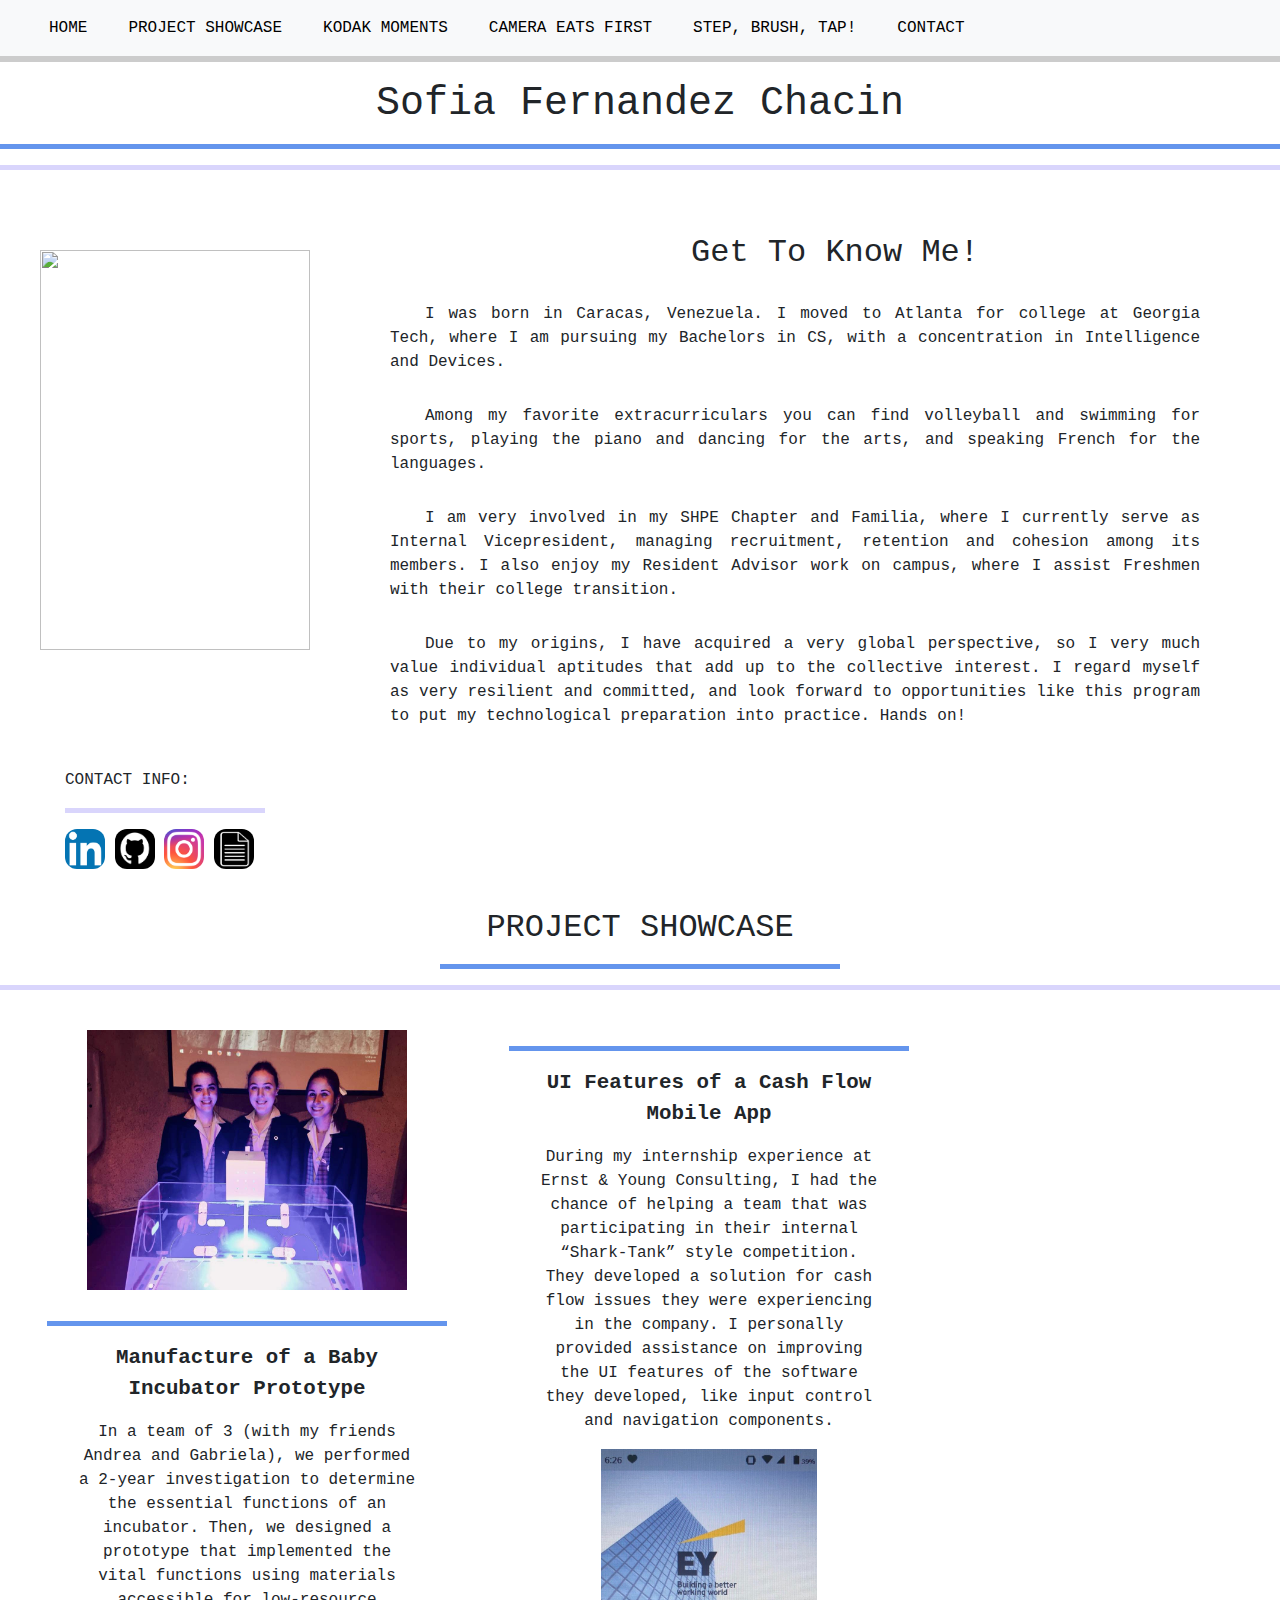
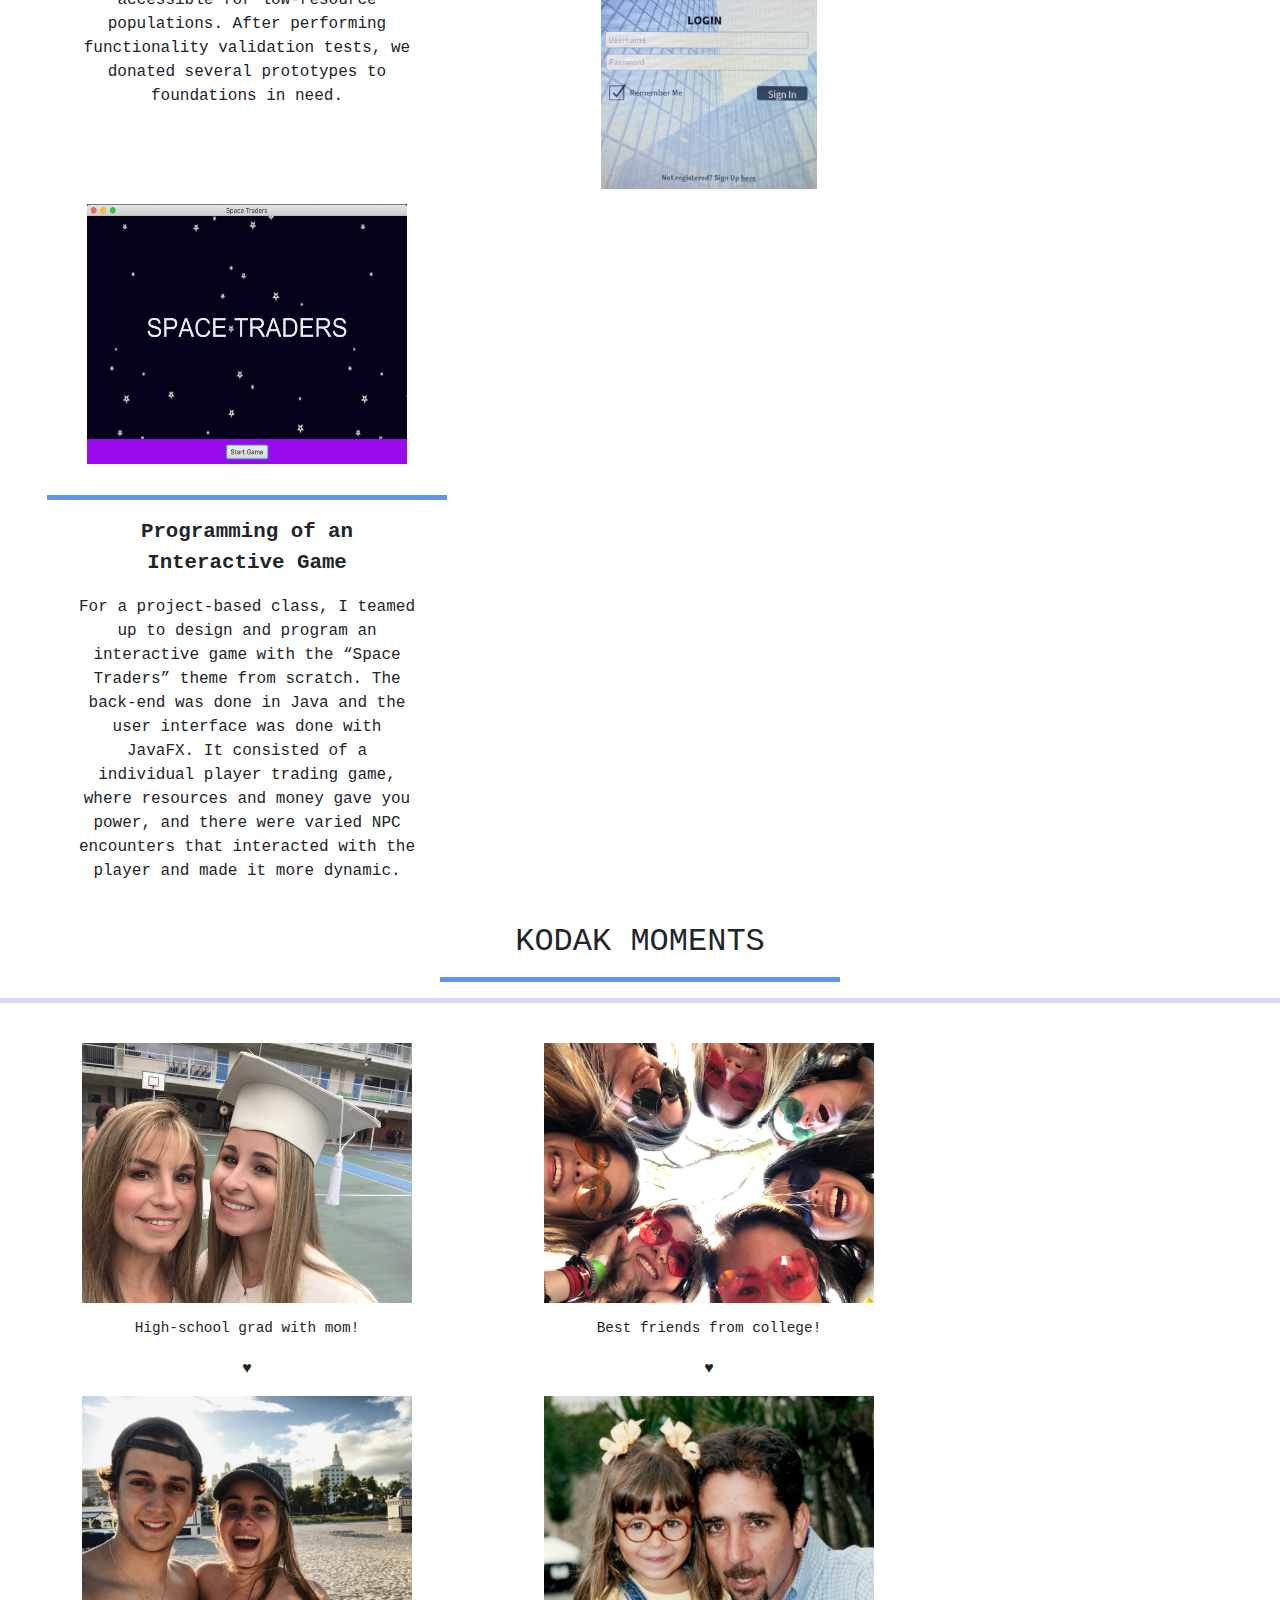
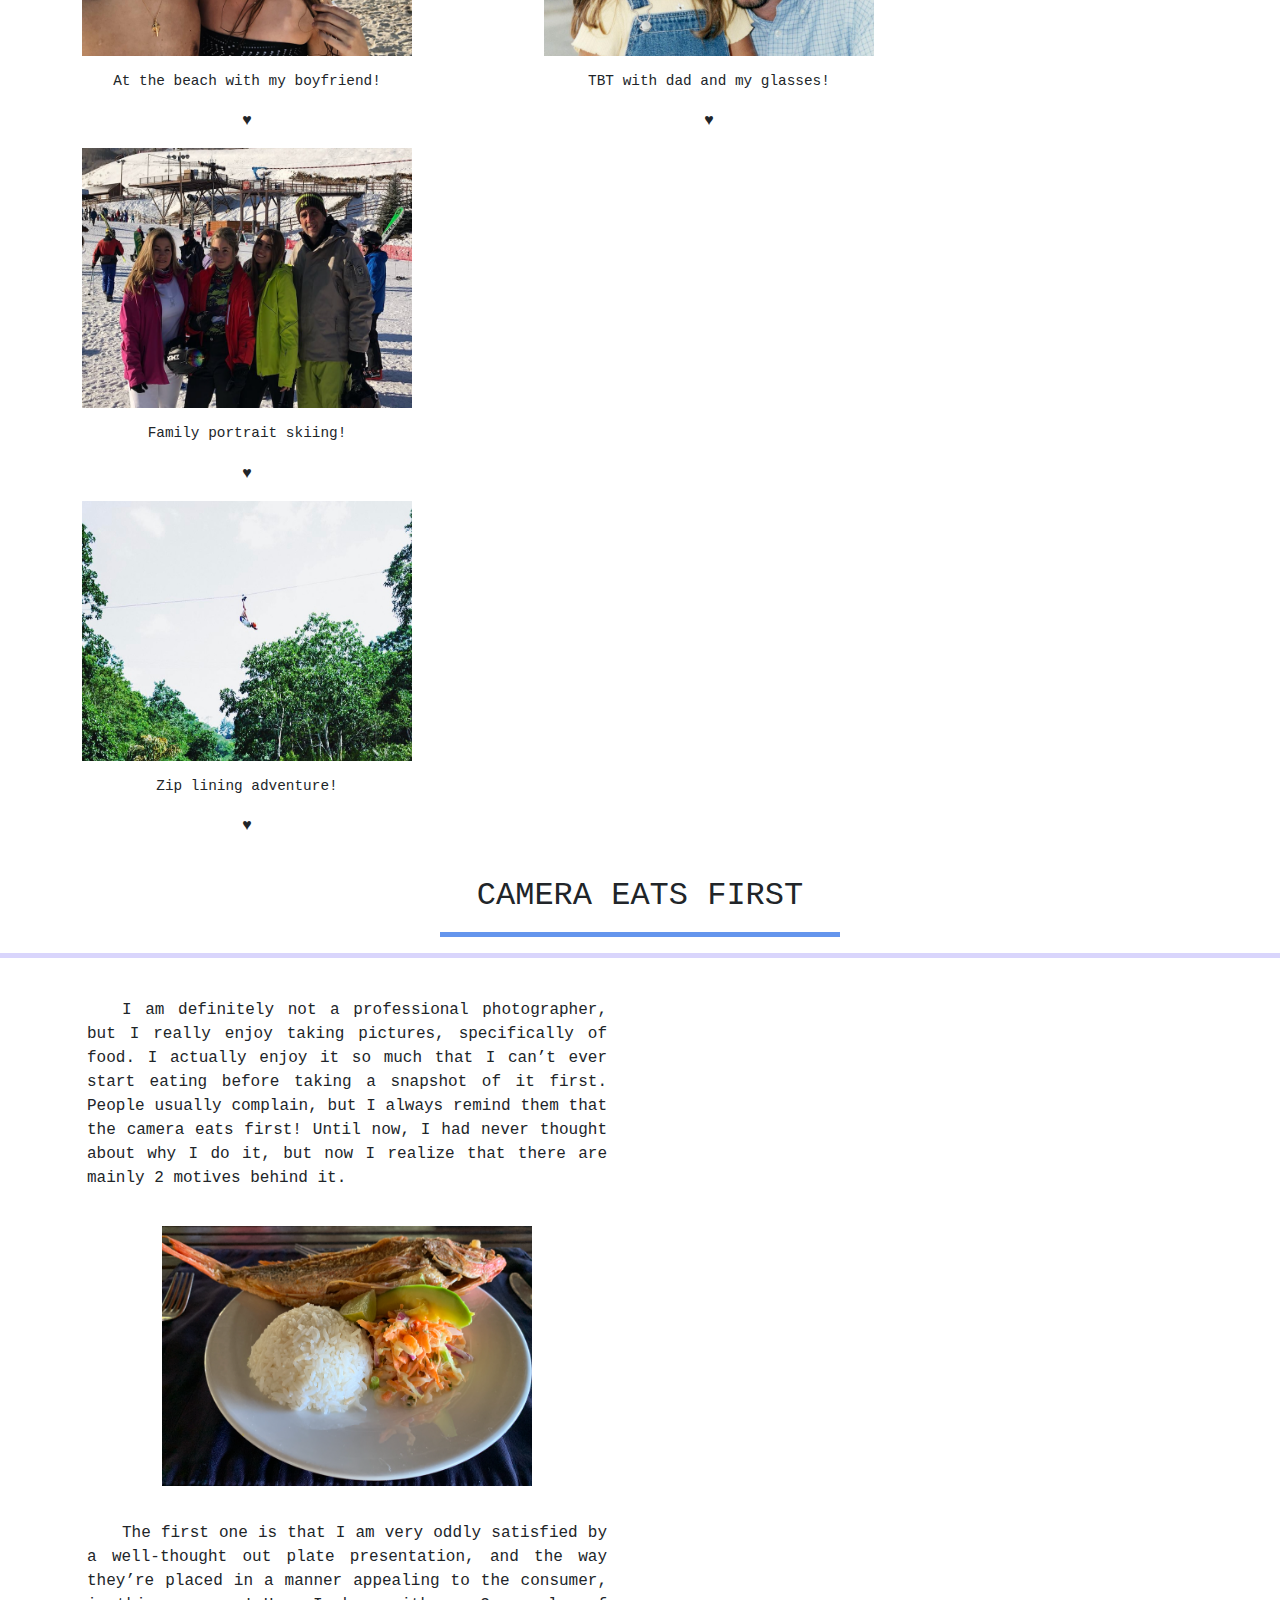
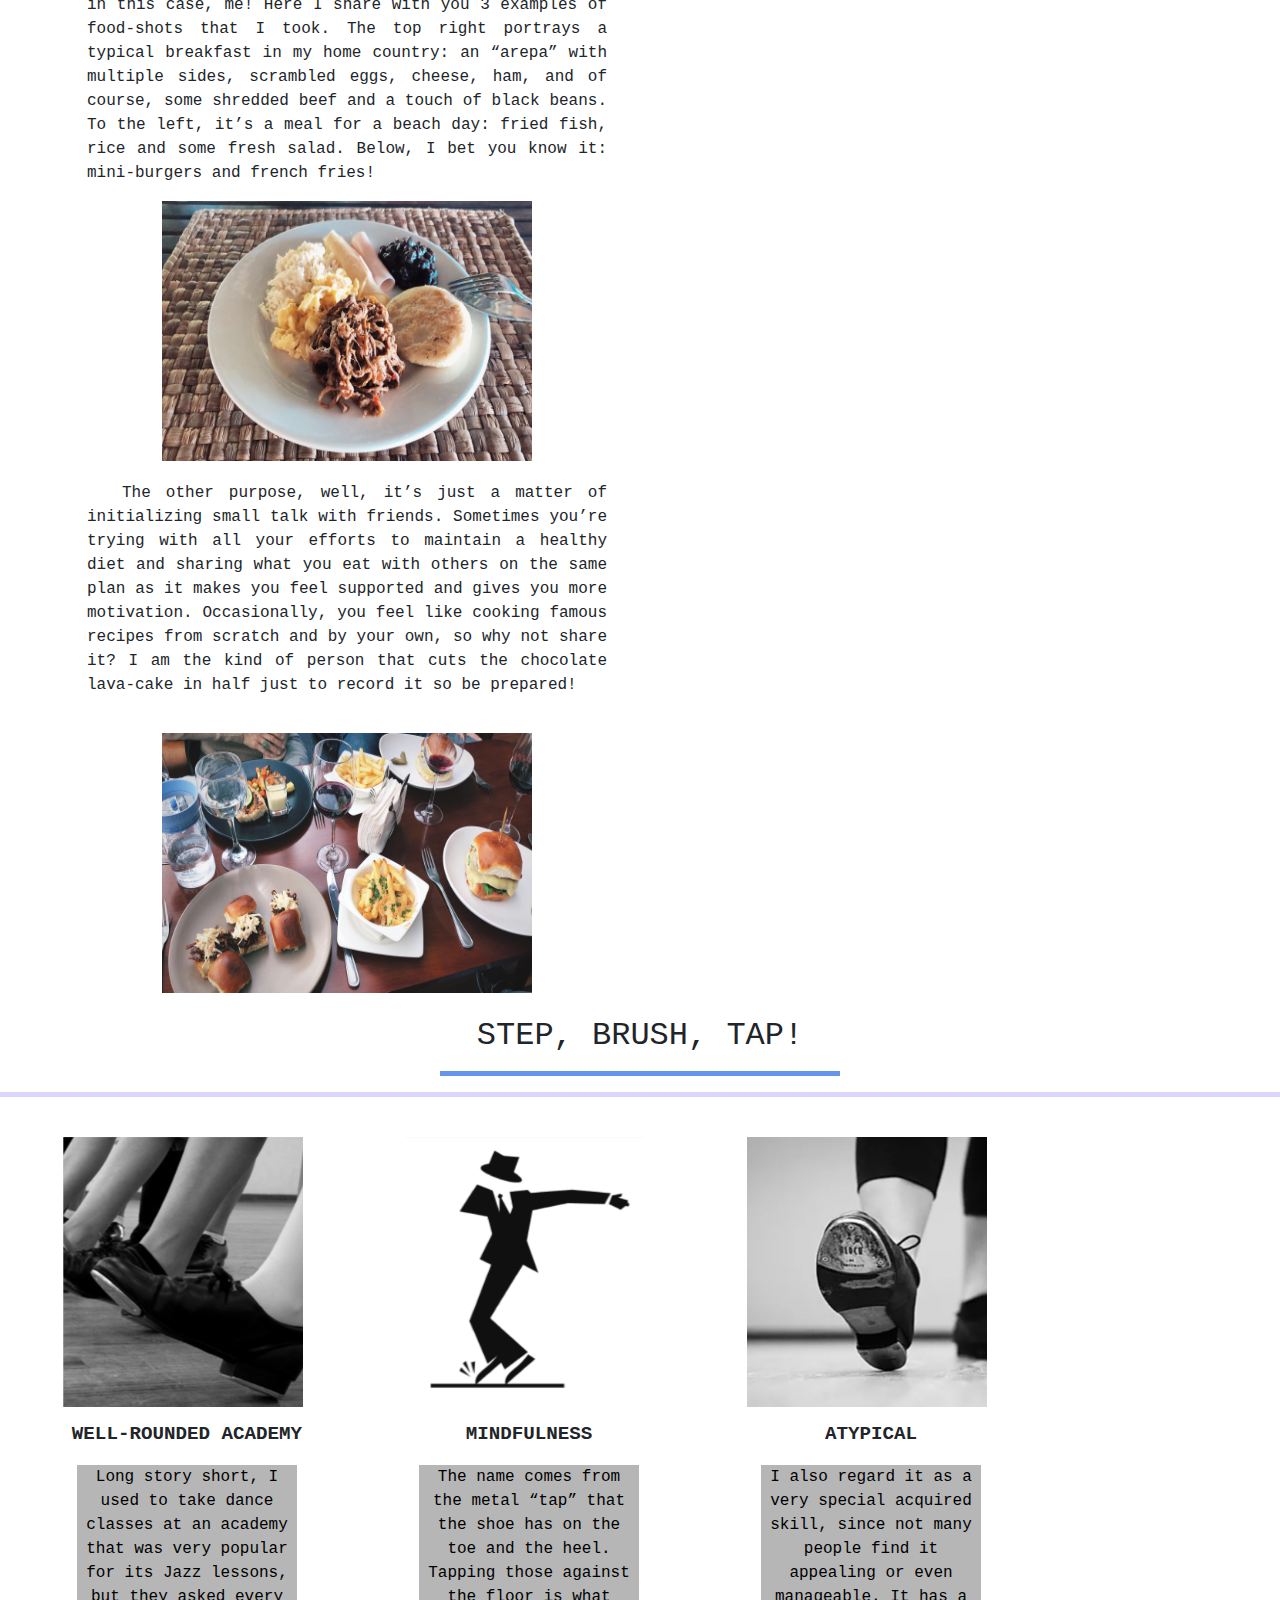
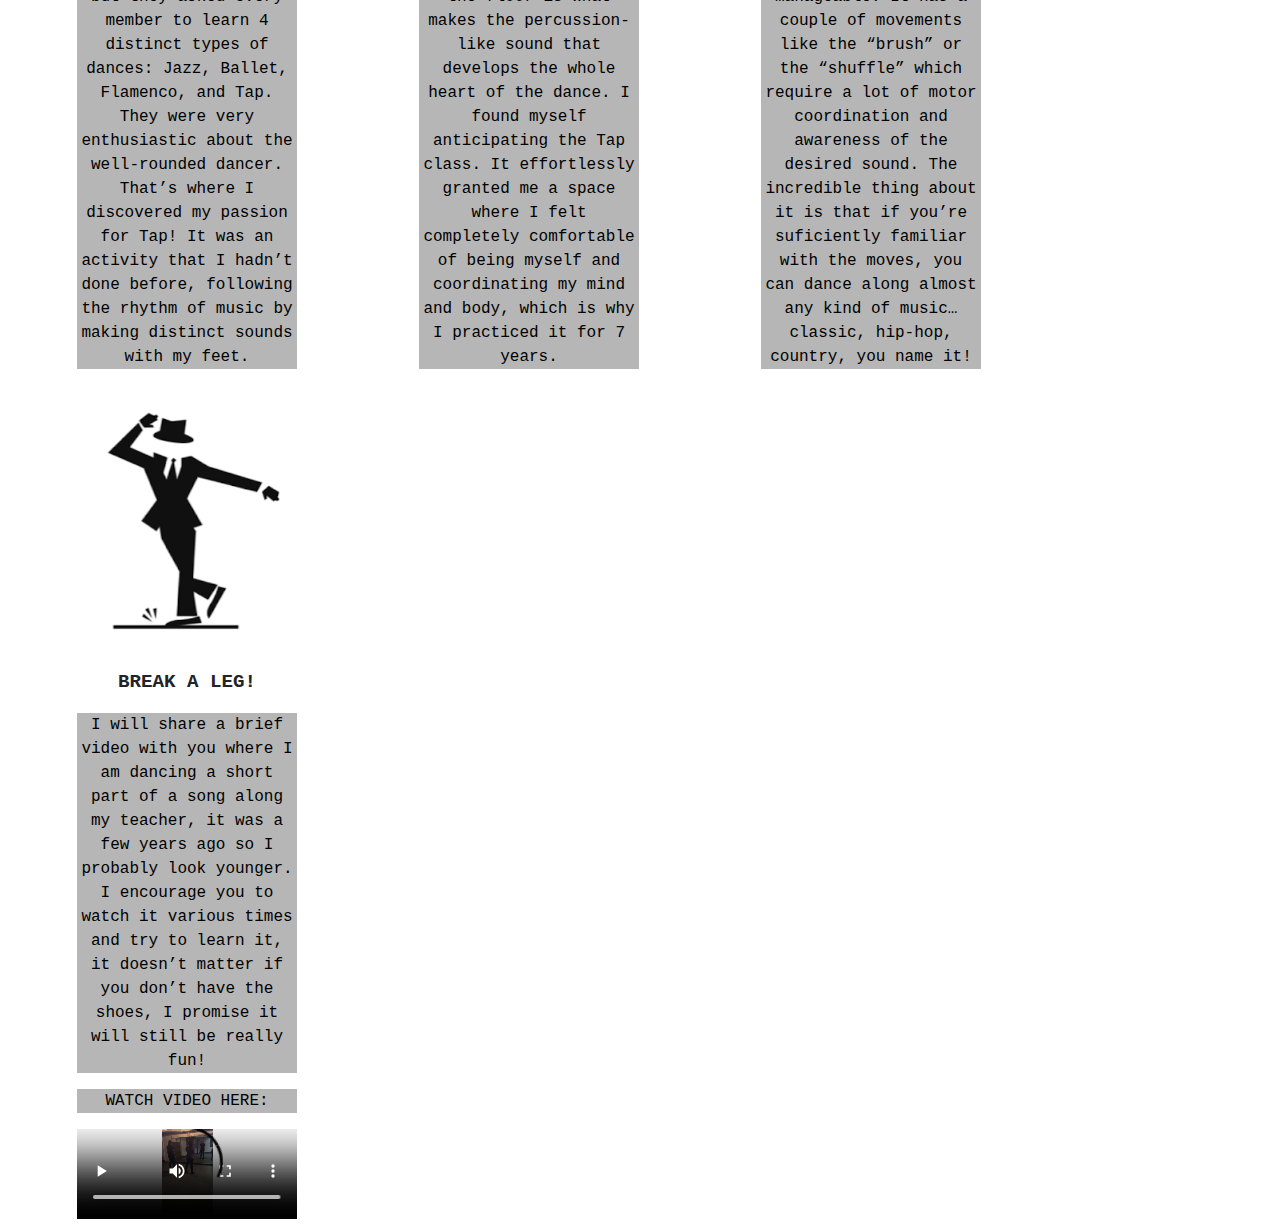
==== commit de36e759: "Include like counter below images." ====
--- a/portfolio/src/main/webapp/index.html
+++ b/portfolio/src/main/webapp/index.html
@@ -1,7 +1,7 @@
 <!DOCTYPE html>
 <html>
   <head>
-    <meta charset="UTF-8">
+    <meta charset="UTF-8" name="viewport" content="width=device-width, initial-scale=1.0">
     <title>Sofia Fernandez Chacin</title>
     <link rel="stylesheet" href="style.css">
     <script src="script.js"></script>
@@ -140,26 +140,32 @@
             <div class="column" style="width:400px">
                 <img src="images/mami.jpg" style="width:330px;height:260px;margin-bottom:10px">
                 <p class="photos-dsc">High-school grad with mom!</p>
-                <p class="love-spread">&hearts;</p>
+                <p class="love-spread" onclick="likeImage(1)">&hearts;</p>
+                <p id="pic1"></p>
                 <img src="images/vicente.jpg" style="width:330px;height:260px;margin-bottom:10px">
                 <p class="photos-dsc">At the beach with my boyfriend!</p>
-                <p class="love-spread">&hearts;</p>
+                <p class="love-spread" onclick="likeImage(2)">&hearts;</p>
+                <p id="pic2"></p>
             </div>
             <div class="column" style="width:400px">
                 <img src="images/bffs.jpg" style="width:330px;height:260px;margin-bottom:10px">
                 <p class="photos-dsc">Best friends from college!</p>
-                <p class="love-spread">&hearts;</p>
+                <p class="love-spread" onclick="likeImage(3)">&hearts;</p>
+                <p id="pic3"></p>
                 <img src="images/papi.jpg" style="width:330px;height:260px;margin-bottom:10px">
                 <p class="photos-dsc">TBT with dad and my glasses!</p>
-                <p class="love-spread">&hearts;</p>
+                <p class="love-spread" onclick="likeImage(4)">&hearts;</p>
+                <p id="pic4"></p>
             </div>
             <div class="column" style="width:400px">
                 <img src="images/family.jpg" style="width:330px;height:260px;margin-bottom:10px">
                 <p class="photos-dsc">Family portrait skiing!</p>
-                <p class="love-spread">&hearts;</p>
+                <p class="love-spread" onclick="likeImage(5)">&hearts;</p>
+                <p id="pic5"></p>
                 <img src="images/zipline.jpg" style="width:330px;height:260px;margin-bottom:10px">
                 <p class="photos-dsc">Zip lining adventure!</p>
-                <p class="love-spread">&hearts;</p>
+                <p class="love-spread" onclick="likeImage(6)">&hearts;</p>
+                <p id="pic6"></p>
             </div>
         </div>
         &nbsp;
--- a/portfolio/src/main/webapp/style.css
+++ b/portfolio/src/main/webapp/style.css
@@ -1,3 +1,13 @@
+body, html {
+    width: 100%;
+    height: 100%;
+}
+
+#page-content {
+    width: 100%;
+    max-width: 2000px;
+}
+
 #box {
     max-width: 2000px;
     margin: auto;
@@ -184,5 +194,5 @@
 }
 
 #icons:hover {
-    opacity:0.7;
+    opacity: 0.7;
 }
